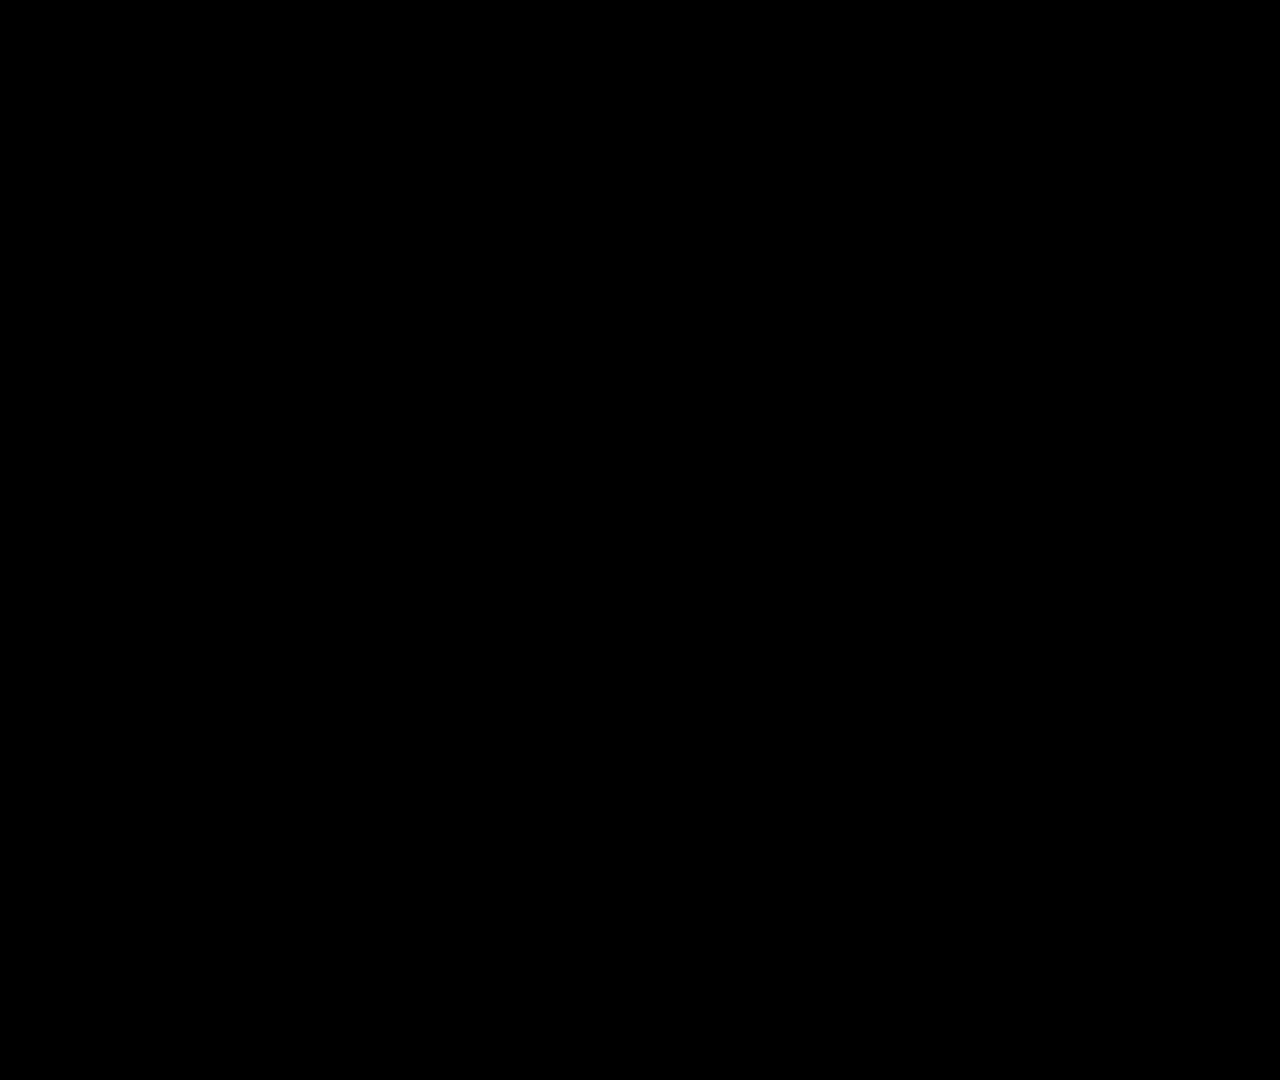
==== PortraitCSS/index.html @ 5415ef73 "updated" ====
<head>
    <link rel="stylesheet" href="./main.css">
</head>

<body>
    <p>
You're the one that I want to be with
Never want to be separated, oh
I'm captivated
Everyone says you're complicated
Every day, you're my most awaited, oh
I'm captivated
Oh, they don't see you as I do
You are so beautiful
Come breathe within my soul
Let go
Oh, my love
You don't have to listen to a word they say
'Cause all that really matters is that I love you
I really do
Oh, I need you, and I really hate it
But I never get tired of waiting
I'm captivated
Oh, they don't see you as I do
You are so beautiful
Come breathe within my soul
Let go
Oh, my love
You don't have to listen to a word they say
'Cause all that really matters is that I love you
I really do
Oh, my love
You don't have to listen to a word they say
'Cause all that really matters is that I love you
I really do
You're the one that I want to be with
Never want to be separated, oh
I'm captivated
Everyone says you're complicated
Every day, you're my most awaited, oh
I'm captivated
Oh, they don't see you as I do
You are so beautiful
Come breathe within my soul
Let go
Oh, my love
You don't have to listen to a word they say
'Cause all that really matters is that I love you
I really do
Oh, I need you, and I really hate it
But I never get tired of waiting
I'm captivated
Oh, they don't see you as I do
You are so beautiful
Come breathe within my soul
Let go
Oh, my love
You don't have to listen to a word they say
'Cause all that really matters is that I love you
I really do
Oh, my love
You don't have to listen to a word they say
'Cause all that really matters is that I love you
I really doYou're the one that I want to be with
Never want to be separated, oh
I'm captivated
Everyone says you're complicated
Every day, you're my most awaited, oh
I'm captivated
Oh, they don't see you as I do
You are so beautiful
Come breathe within my soul
Let go
Oh, my love
You don't have to listen to a word they say
'Cause all that really matters is that I love you
I really do
Oh, I need you, and I really hate it
But I never get tired of waiting
I'm captivated
Oh, they don't see you as I do
You are so beautiful
Come breathe within my soul
Let go
Oh, my love
You don't have to listen to a word they say
'Cause all that really matters is that I love you
I really do
Oh, my love
You don't have to listen to a word they say
'Cause all that really matters is that I love you
I really doYou're the one that I want to be with
Never want to be separated, oh
I'm captivated
Everyone says you're complicated
Every day, you're my most awaited, oh
I'm captivated
Oh, they don't see you as I do
You are so beautiful
Come breathe within my soul
Let go
Oh, my love
You don't have to listen to a word they say
'Cause all that really matters is that I love you
I really do
Oh, I need you, and I really hate it
But I never get tired of waiting
I'm captivated
Oh, they don't see you as I do
You are so beautiful
Come breathe within my soul
Let go
Oh, my love
You don't have to listen to a word they say
'Cause all that really matters is that I love you
I really do
Oh, my love
You don't have to listen to a word they say
'Cause all that really matters is that I love you
I really doYou're the one that I want to be with
Never want to be separated, oh
I'm captivated
Everyone says you're complicated
Every day, you're my most awaited, oh
I'm captivated
Oh, they don't see you as I do
You are so beautiful
Come breathe within my soul
Let go
Oh, my love
You don't have to listen to a word they say
'Cause all that really matters is that I love you
I really do
Oh, I need you, and I really hate it
But I never get tired of waiting
I'm captivated
Oh, they don't see you as I do
You are so beautiful
Come breathe within my soul
Let go
Oh, my love
You don't have to listen to a word they say
'Cause all that really matters is that I love you
I really do
Oh, my love
You don't have to listen to a word they say
'Cause all that really matters is that I love you
I really doYou're the one that I want to be with
Never want to be separated, oh
I'm captivated
Everyone says you're complicated
Every day, you're my most awaited, oh
I'm captivated
Oh, they don't see you as I do
You are so beautiful
Come breathe within my soul
Let go
Oh, my love
You don't have to listen to a word they say
'Cause all that really matters is that I love you
I really do
Oh, I need you, and I really hate it
But I never get tired of waiting
I'm captivated
Oh, they don't see you as I do
You are so beautiful
Come breathe within my soul
Let go
Oh, my love
You don't have to listen to a word they say
'Cause all that really matters is that I love you
I really do
Oh, my love
You don't have to listen to a word they say
'Cause all that really matters is that I love you
I really doYou're the one that I want to be with
Never want to be separated, oh
I'm captivated
Everyone says you're complicated
Every day, you're my most awaited, oh
I'm captivated
Oh, they don't see you as I do
You are so beautiful
Come breathe within my soul
Let go
Oh, my love
You don't have to listen to a word they say
'Cause all that really matters is that I love you
I really do
Oh, I need you, and I really hate it
But I never get tired of waiting
I'm captivated
Oh, they don't see you as I do
You are so beautiful
Come breathe within my soul
Let go
Oh, my love
You don't have to listen to a word they say
'Cause all that really matters is that I love you
I really do
Oh, my love
You don't have to listen to a word they say
'Cause all that really matters is that I love you
I really doYou're the one that I want to be with
Never want to be separated, oh
I'm captivated
Everyone says you're complicated
Every day, you're my most awaited, oh
I'm captivated
Oh, they don't see you as I do
You are so beautiful
Come breathe within my soul
Let go
Oh, my love
You don't have to listen to a word they say
'Cause all that really matters is that I love you
I really do
Oh, I need you, and I really hate it
But I never get tired of waiting
I'm captivated
Oh, they don't see you as I do
You are so beautiful
Come breathe within my soul
Let go
Oh, my love
You don't have to listen to a word they say
'Cause all that really matters is that I love you
I really do
Oh, my love
You don't have to listen to a word they say
'Cause all that really matters is that I love you
I really doYou're the one that I want to be with
Never want to be separated, oh
I'm captivated
Everyone says you're complicated
Every day, you're my most awaited, oh
I'm captivated
Oh, they don't see you as I do
You are so beautiful
Come breathe within my soul
Let go
Oh, my love
You don't have to listen to a word they say
'Cause all that really matters is that I love you
I really do
Oh, I need you, and I really hate it
But I never get tired of waiting
I'm captivated
Oh, they don't see you as I do
You are so beautiful
Come breathe within my soul
Let go
Oh, my love
You don't have to listen to a word they say
'Cause all that really matters is that I love you
I really do
Oh, my love
You don't have to listen to a word they say
'Cause all that really matters is that I love you
I really doYou're the one that I want to be with
Never want to be separated, oh
I'm captivated
Everyone says you're complicated
Every day, you're my most awaited, oh
I'm captivated
Oh, they don't see you as I do
You are so beautiful
Come breathe within my soul
Let go
Oh, my love
You don't have to listen to a word they say
'Cause all that really matters is that I love you
I really do
Oh, I need you, and I really hate it
But I never get tired of waiting
I'm captivated
Oh, they don't see you as I do
You are so beautiful
Come breathe within my soul
Let go
Oh, my love
You don't have to listen to a word they say
'Cause all that really matters is that I love you
I really do
Oh, my love
You don't have to listen to a word they say
'Cause all that really matters is that I love you
I really doYou're the one that I want to be with
Never want to be separated, oh
I'm captivated
Everyone says you're complicated
Every day, you're my most awaited, oh
I'm captivated
Oh, they don't see you as I do
You are so beautiful
Come breathe within my soul
Let go
Oh, my love
You don't have to listen to a word they say
'Cause all that really matters is that I love you
I really do
Oh, I need you, and I really hate it
But I never get tired of waiting
I'm captivated
Oh, they don't see you as I do
You are so beautiful
Come breathe within my soul
Let go
Oh, my love
You don't have to listen to a word they say
'Cause all that really matters is that I love you
I really do
Oh, my love
You don't have to listen to a word they say
'Cause all that really matters is that I love you
I really do
You're the one that I want to be with
Never want to be separated, oh
I'm captivated
Everyone says you're complicated
Every day, you're my most awaited, oh
I'm captivated
Oh, they don't see you as I do
You are so beautiful
Come breathe within my soul
Let go
Oh, my love
You don't have to listen to a word they say
'Cause all that really matters is that I love you
I really do
Oh, I need you, and I really hate it
But I never get tired of waiting
I'm captivated
Oh, they don't see you as I do
You are so beautiful
Come breathe within my soul
Let go
Oh, my love
You don't have to listen to a word they say
'Cause all that really matters is that I love you
I really do
Oh, my love
You don't have to listen to a word they say
'Cause all that really matters is that I love you
I really doYou're the one that I want to be with
Never want to be separated, oh
I'm captivated
Everyone says you're complicated
Every day, you're my most awaited, oh
I'm captivated
Oh, they don't see you as I do
You are so beautiful
Come breathe within my soul
Let go
Oh, my love
You don't have to listen to a word they say
'Cause all that really matters is that I love you
I really do
Oh, I need you, and I really hate it
But I never get tired of waiting
I'm captivated
Oh, they don't see you as I do
You are so beautiful
Come breathe within my soul
Let go
Oh, my love
You don't have to listen to a word they say
'Cause all that really matters is that I love you
I really do
Oh, my love
You don't have to listen to a word they say
'Cause all that really matters is that I love you
I really doYou're the one that I want to be with
Never want to be separated, oh
I'm captivated
Everyone says you're complicated
Every day, you're my most awaited, oh
I'm captivated
Oh, they don't see you as I do
You are so beautiful
Come breathe within my soul
Let go
Oh, my love
You don't have to listen to a word they say
'Cause all that really matters is that I love you
I really do
Oh, I need you, and I really hate it
But I never get tired of waiting
I'm captivated
Oh, they don't see you as I do
You are so beautiful
Come breathe within my soul
Let go
Oh, my love
You don't have to listen to a word they say
'Cause all that really matters is that I love you
I really do
Oh, my love
You don't have to listen to a word they say
'Cause all that really matters is that I love you
I really doYou're the one that I want to be with
Never want to be separated, oh
I'm captivated
Everyone says you're complicated
Every day, you're my most awaited, oh
I'm captivated
Oh, they don't see you as I do
You are so beautiful
Come breathe within my soul
Let go
Oh, my love
You don't have to listen to a word they say
'Cause all that really matters is that I love you
I really do
Oh, I need you, and I really hate it
But I never get tired of waiting
I'm captivated
Oh, they don't see you as I do
You are so beautiful
Come breathe within my soul
Let go
Oh, my love
You don't have to listen to a word they say
'Cause all that really matters is that I love you
I really do
Oh, my love
You don't have to listen to a word they say
'Cause all that really matters is that I love you
I really doYou're the one that I want to be with
Never want to be separated, oh
I'm captivated
Everyone says you're complicated
Every day, you're my most awaited, oh
I'm captivated
Oh, they don't see you as I do
You are so beautiful
Come breathe within my soul
Let go
Oh, my love
You don't have to listen to a word they say
'Cause all that really matters is that I love you
I really do
Oh, I need you, and I really hate it
But I never get tired of waiting
I'm captivated
Oh, they don't see you as I do
You are so beautiful
Come breathe within my soul
Let go
Oh, my love
You don't have to listen to a word they say
'Cause all that really matters is that I love you
I really do
Oh, my love
You don't have to listen to a word they say
'Cause all that really matters is that I love you
I really doYou're the one that I want to be with
Never want to be separated, oh
I'm captivated
Everyone says you're complicated
Every day, you're my most awaited, oh
I'm captivated
Oh, they don't see you as I do
You are so beautiful
Come breathe within my soul
Let go
Oh, my love
You don't have to listen to a word they say
'Cause all that really matters is that I love you
I really do
Oh, I need you, and I really hate it
But I never get tired of waiting
I'm captivated
Oh, they don't see you as I do
You are so beautiful
Come breathe within my soul
Let go
Oh, my love
You don't have to listen to a word they say
'Cause all that really matters is that I love you
I really do
Oh, my love
You don't have to listen to a word they say
'Cause all that really matters is that I love you
I really doYou're the one that I want to be with
Never want to be separated, oh
I'm captivated
Everyone says you're complicated
Every day, you're my most awaited, oh
I'm captivated
Oh, they don't see you as I do
You are so beautiful
Come breathe within my soul
Let go
Oh, my love
You don't have to listen to a word they say
'Cause all that really matters is that I love you
I really do
Oh, I need you, and I really hate it
But I never get tired of waiting
I'm captivated
Oh, they don't see you as I do
You are so beautiful
Come breathe within my soul
Let go
Oh, my love
You don't have to listen to a word they say
'Cause all that really matters is that I love you
I really do
Oh, my love
You don't have to listen to a word they say
'Cause all that really matters is that I love you
I really doYou're the one that I want to be with
Never want to be separated, oh
I'm captivated
Everyone says you're complicated
Every day, you're my most awaited, oh
I'm captivated
Oh, they don't see you as I do
You are so beautiful
Come breathe within my soul
Let go
Oh, my love
You don't have to listen to a word they say
'Cause all that really matters is that I love you
I really do
Oh, I need you, and I really hate it
But I never get tired of waiting
I'm captivated
Oh, they don't see you as I do
You are so beautiful
Come breathe within my soul
Let go
Oh, my love
You don't have to listen to a word they say
'Cause all that really matters is that I love you
I really do
Oh, my love
You don't have to listen to a word they say
'Cause all that really matters is that I love you
I really doYou're the one that I want to be with
Never want to be separated, oh
I'm captivated
Everyone says you're complicated
Every day, you're my most awaited, oh
I'm captivated
Oh, they don't see you as I do
You are so beautiful
Come breathe within my soul
Let go
Oh, my love
You don't have to listen to a word they say
'Cause all that really matters is that I love you
I really do
Oh, I need you, and I really hate it
But I never get tired of waiting
I'm captivated
Oh, they don't see you as I do
You are so beautiful
Come breathe within my soul
Let go
Oh, my love
You don't have to listen to a word they say
'Cause all that really matters is that I love you
I really do
Oh, my love
You don't have to listen to a word they say
'Cause all that really matters is that I love you
I really doYou're the one that I want to be with
Never want to be separated, oh
I'm captivated
Everyone says you're complicated
Every day, you're my most awaited, oh
I'm captivated
Oh, they don't see you as I do
You are so beautiful
Come breathe within my soul
Let go
Oh, my love
You don't have to listen to a word they say
'Cause all that really matters is that I love you
I really do
Oh, I need you, and I really hate it
But I never get tired of waiting
I'm captivated
Oh, they don't see you as I do
You are so beautiful
Come breathe within my soul
Let go
Oh, my love
You don't have to listen to a word they say
'Cause all that really matters is that I love you
I really do
Oh, my love
You don't have to listen to a word they say
'Cause all that really matters is that I love you
I really doYou're the one that I want to be with
Never want to be separated, oh
I'm captivated
Everyone says you're complicated
Every day, you're my most awaited, oh
I'm captivated
Oh, they don't see you as I do
You are so beautiful
Come breathe within my soul
Let go
Oh, my love
You don't have to listen to a word they say
'Cause all that really matters is that I love you
I really do
Oh, I need you, and I really hate it
But I never get tired of waiting
I'm captivated
Oh, they don't see you as I do
You are so beautiful
Come breathe within my soul
Let go
Oh, my love
You don't have to listen to a word they say
'Cause all that really matters is that I love you
I really do
Oh, my love
You don't have to listen to a word they say
'Cause all that really matters is that I love you
I really doYou're the one that I want to be with
Never want to be separated, oh
I'm captivated
Everyone says you're complicated
Every day, you're my most awaited, oh
I'm captivated
Oh, they don't see you as I do
You are so beautiful
Come breathe within my soul
Let go
Oh, my love
You don't have to listen to a word they say
'Cause all that really matters is that I love you
I really do
Oh, I need you, and I really hate it
But I never get tired of waiting
I'm captivated
Oh, they don't see you as I do
You are so beautiful
Come breathe within my soul
Let go
Oh, my love
You don't have to listen to a word they say
'Cause all that really matters is that I love you
I really do
Oh, my love
You don't have to listen to a word they say
'Cause all that really matters is that I love you
I really doYou're the one that I want to be with
Never want to be separated, oh
I'm captivated
Everyone says you're complicated
Every day, you're my most awaited, oh
I'm captivated
Oh, they don't see you as I do
You are so beautiful
Come breathe within my soul
Let go
Oh, my love
You don't have to listen to a word they say
'Cause all that really matters is that I love you
I really do
Oh, I need you, and I really hate it
But I never get tired of waiting
I'm captivated
Oh, they don't see you as I do
You are so beautiful
Come breathe within my soul
Let go
Oh, my love
You don't have to listen to a word they say
'Cause all that really matters is that I love you
I really do
Oh, my love
You don't have to listen to a word they say
'Cause all that really matters is that I love you
I really doYou're the one that I want to be with
Never want to be separated, oh
I'm captivated
Everyone says you're complicated
Every day, you're my most awaited, oh
I'm captivated
Oh, they don't see you as I do
You are so beautiful
Come breathe within my soul
Let go
Oh, my love
You don't have to listen to a word they say
'Cause all that really matters is that I love you
I really do
Oh, I need you, and I really hate it
But I never get tired of waiting
I'm captivated
Oh, they don't see you as I do
You are so beautiful
Come breathe within my soul
Let go
Oh, my love
You don't have to listen to a word they say
'Cause all that really matters is that I love you
I really do
Oh, my love
You don't have to listen to a word they say
'Cause all that really matters is that I love you
I really doYou're the one that I want to be with
Never want to be separated, oh
I'm captivated
Everyone says you're complicated
Every day, you're my most awaited, oh
I'm captivated
Oh, they don't see you as I do
You are so beautiful
Come breathe within my soul
Let go
Oh, my love
You don't have to listen to a word they say
'Cause all that really matters is that I love you
I really do
Oh, I need you, and I really hate it
But I never get tired of waiting
I'm captivated
Oh, they don't see you as I do
You are so beautiful
Come breathe within my soul
Let go
Oh, my love
You don't have to listen to a word they say
'Cause all that really matters is that I love you
I really do
Oh, my love
You don't have to listen to a word they say
'Cause all that really matters is that I love you
I really doYou're the one that I want to be with
Never want to be separated, oh
I'm captivated
Everyone says you're complicated
Every day, you're my most awaited, oh
I'm captivated
Oh, they don't see you as I do
You are so beautiful
Come breathe within my soul
Let go
Oh, my love
You don't have to listen to a word they say
'Cause all that really matters is that I love you
I really do
Oh, I need you, and I really hate it
But I never get tired of waiting
I'm captivated
Oh, they don't see you as I do
You are so beautiful
Come breathe within my soul
Let go
Oh, my love
You don't have to listen to a word they say
'Cause all that really matters is that I love you
I really do
Oh, my love
You don't have to listen to a word they say
'Cause all that really matters is that I love you
I really doYou're the one that I want to be with
Never want to be separated, oh
I'm captivated
Everyone says you're complicated
Every day, you're my most awaited, oh
I'm captivated
Oh, they don't see you as I do
You are so beautiful
Come breathe within my soul
Let go
Oh, my love
You don't have to listen to a word they say
'Cause all that really matters is that I love you
I really do
Oh, I need you, and I really hate it
But I never get tired of waiting
I'm captivated
Oh, they don't see you as I do
You are so beautiful
Come breathe within my soul
Let go
Oh, my love
You don't have to listen to a word they say
'Cause all that really matters is that I love you
I really do
Oh, my love
You don't have to listen to a word they say
'Cause all that really matters is that I love you
I really doYou're the one that I want to be with
Never want to be separated, oh
I'm captivated
Everyone says you're complicated
Every day, you're my most awaited, oh
I'm captivated
Oh, they don't see you as I do
You are so beautiful
Come breathe within my soul
Let go
Oh, my love
You don't have to listen to a word they say
'Cause all that really matters is that I love you
I really do
Oh, I need you, and I really hate it
But I never get tired of waiting
I'm captivated
Oh, they don't see you as I do
You are so beautiful
Come breathe within my soul
Let go
Oh, my love
You don't have to listen to a word they say
'Cause all that really matters is that I love you
I really do
Oh, my love
You don't have to listen to a word they say
'Cause all that really matters is that I love you
I really doYou're the one that I want to be with
Never want to be separated, oh
I'm captivated
Everyone says you're complicated
Every day, you're my most awaited, oh
I'm captivated
Oh, they don't see you as I do
You are so beautiful
Come breathe within my soul
Let go
Oh, my love
You don't have to listen to a word they say
'Cause all that really matters is that I love you
I really do
Oh, I need you, and I really hate it
But I never get tired of waiting
I'm captivated
Oh, they don't see you as I do
You are so beautiful
Come breathe within my soul
Let go
Oh, my love
You don't have to listen to a word they say
'Cause all that really matters is that I love you
I really do
Oh, my love
You don't have to listen to a word they say
'Cause all that really matters is that I love you
I really doYou're the one that I want to be with
Never want to be separated, oh
I'm captivated
Everyone says you're complicated
Every day, you're my most awaited, oh
I'm captivated
Oh, they don't see you as I do
You are so beautiful
Come breathe within my soul
Let go
Oh, my love
You don't have to listen to a word they say
'Cause all that really matters is that I love you
I really do
Oh, I need you, and I really hate it
But I never get tired of waiting
I'm captivated
Oh, they don't see you as I do
You are so beautiful
Come breathe within my soul
Let go
Oh, my love
You don't have to listen to a word they say
'Cause all that really matters is that I love you
I really do
Oh, my love
You don't have to listen to a word they say
'Cause all that really matters is that I love you
I really doYou're the one that I want to be with
Never want to be separated, oh
I'm captivated
Everyone says you're complicated
Every day, you're my most awaited, oh
I'm captivated
Oh, they don't see you as I do
You are so beautiful
Come breathe within my soul
Let go
Oh, my love
You don't have to listen to a word they say
'Cause all that really matters is that I love you
I really do
Oh, I need you, and I really hate it
But I never get tired of waiting
I'm captivated
Oh, they don't see you as I do
You are so beautiful
Come breathe within my soul
Let go
Oh, my love
You don't have to listen to a word they say
'Cause all that really matters is that I love you
I really do
Oh, my love
You don't have to listen to a word they say
'Cause all that really matters is that I love you
I really doYou're the one that I want to be with
Never want to be separated, oh
I'm captivated
Everyone says you're complicated
Every day, you're my most awaited, oh
I'm captivated
Oh, they don't see you as I do
You are so beautiful
Come breathe within my soul
Let go
Oh, my love
You don't have to listen to a word they say
'Cause all that really matters is that I love you
I really do
Oh, I need you, and I really hate it
But I never get tired of waiting
I'm captivated
Oh, they don't see you as I do
You are so beautiful
Come breathe within my soul
Let go
Oh, my love
You don't have to listen to a word they say
'Cause all that really matters is that I love you
I really do
Oh, my love
You don't have to listen to a word they say
'Cause all that really matters is that I love you
I really doYou're the one that I want to be with
Never want to be separated, oh
I'm captivated
Everyone says you're complicated
Every day, you're my most awaited, oh
I'm captivated
Oh, they don't see you as I do
You are so beautiful
Come breathe within my soul
Let go
Oh, my love
You don't have to listen to a word they say
'Cause all that really matters is that I love you
I really do
Oh, I need you, and I really hate it
But I never get tired of waiting
I'm captivated
Oh, they don't see you as I do
You are so beautiful
Come breathe within my soul
Let go
Oh, my love
You don't have to listen to a word they say
'Cause all that really matters is that I love you
I really do
Oh, my love
You don't have to listen to a word they say
'Cause all that really matters is that I love you
I really doYou're the one that I want to be with
Never want to be separated, oh
I'm captivated
Everyone says you're complicated
Every day, you're my most awaited, oh
I'm captivated
Oh, they don't see you as I do
You are so beautiful
Come breathe within my soul
Let go
Oh, my love
You don't have to listen to a word they say
'Cause all that really matters is that I love you
I really do
Oh, I need you, and I really hate it
But I never get tired of waiting
I'm captivated
Oh, they don't see you as I do
You are so beautiful
Come breathe within my soul
Let go
Oh, my love
You don't have to listen to a word they say
'Cause all that really matters is that I love you
I really do
Oh, my love
You don't have to listen to a word they say
'Cause all that really matters is that I love you
I really doYou're the one that I want to be with
Never want to be separated, oh
I'm captivated
Everyone says you're complicated
Every day, you're my most awaited, oh
I'm captivated
Oh, they don't see you as I do
You are so beautiful
Come breathe within my soul
Let go
Oh, my love
You don't have to listen to a word they say
'Cause all that really matters is that I love you
I really do
Oh, I need you, and I really hate it
But I never get tired of waiting
I'm captivated
Oh, they don't see you as I do
You are so beautiful
Come breathe within my soul
Let go
Oh, my love
You don't have to listen to a word they say
'Cause all that really matters is that I love you
I really do
Oh, my love
You don't have to listen to a word they say
'Cause all that really matters is that I love you
I really doYou're the one that I want to be with
Never want to be separated, oh
I'm captivated
Everyone says you're complicated
Every day, you're my most awaited, oh
I'm captivated
Oh, they don't see you as I do
You are so beautiful
Come breathe within my soul
Let go
Oh, my love
You don't have to listen to a word they say
'Cause all that really matters is that I love you
I really do
Oh, I need you, and I really hate it
But I never get tired of waiting
I'm captivated
Oh, they don't see you as I do
You are so beautiful
Come breathe within my soul
Let go
Oh, my love
You don't have to listen to a word they say
'Cause all that really matters is that I love you
I really do
Oh, my love
You don't have to listen to a word they say
'Cause all that really matters is that I love you
I really doYou're the one that I want to be with
Never want to be separated, oh
I'm captivated
Everyone says you're complicated
Every day, you're my most awaited, oh
I'm captivated
Oh, they don't see you as I do
You are so beautiful
Come breathe within my soul
Let go
Oh, my love
You don't have to listen to a word they say
'Cause all that really matters is that I love you
I really do
Oh, I need you, and I really hate it
But I never get tired of waiting
I'm captivated
Oh, they don't see you as I do
You are so beautiful
Come breathe within my soul
Let go
Oh, my love
You don't have to listen to a word they say
'Cause all that really matters is that I love you
I really do
Oh, my love
You don't have to listen to a word they say
'Cause all that really matters is that I love you
I really doYou're the one that I want to be with
Never want to be separated, oh
I'm captivated
Everyone says you're complicated
Every day, you're my most awaited, oh
I'm captivated
Oh, they don't see you as I do
You are so beautiful
Come breathe within my soul
Let go
Oh, my love
You don't have to listen to a word they say
'Cause all that really matters is that I love you
I really do
Oh, I need you, and I really hate it
But I never get tired of waiting
I'm captivated
Oh, they don't see you as I do
You are so beautiful
Come breathe within my soul
Let go
Oh, my love
You don't have to listen to a word they say
'Cause all that really matters is that I love you
I really do
Oh, my love
You don't have to listen to a word they say
'Cause all that really matters is that I love you
I really do
You're the one that I want to be with
Never want to be separated, oh
I'm captivated
Everyone says you're complicated
Every day, you're my most awaited, oh
I'm captivated
Oh, they don't see you as I do
You are so beautiful
Come breathe within my soul
Let go
Oh, my love
You don't have to listen to a word they say
'Cause all that really matters is that I love you
I really do
Oh, I need you, and I really hate it
But I never get tired of waiting
I'm captivated
Oh, they don't see you as I do
You are so beautiful
Come breathe within my soul
Let go
Oh, my love
You don't have to listen to a word they say
'Cause all that really matters is that I love you
I really do
Oh, my love
You don't have to listen to a word they say
'Cause all that really matters is that I love you
I really doYou're the one that I want to be with
Never want to be separated, oh
I'm captivated
Everyone says you're complicated
Every day, you're my most awaited, oh
I'm captivated
Oh, they don't see you as I do
You are so beautiful
Come breathe within my soul
Let go
Oh, my love
You don't have to listen to a word they say
'Cause all that really matters is that I love you
I really do
Oh, I need you, and I really hate it
But I never get tired of waiting
I'm captivated
Oh, they don't see you as I do
You are so beautiful
Come breathe within my soul
Let go
Oh, my love
You don't have to listen to a word they say
'Cause all that really matters is that I love you
I really do
Oh, my love
You don't have to listen to a word they say
'Cause all that really matters is that I love you
I really doYou're the one that I want to be with
Never want to be separated, oh
I'm captivated
Everyone says you're complicated
Every day, you're my most awaited, oh
I'm captivated
Oh, they don't see you as I do
You are so beautiful
Come breathe within my soul
Let go
Oh, my love
You don't have to listen to a word they say
'Cause all that really matters is that I love you
I really do
Oh, I need you, and I really hate it
But I never get tired of waiting
I'm captivated
Oh, they don't see you as I do
You are so beautiful
Come breathe within my soul
Let go
Oh, my love
You don't have to listen to a word they say
'Cause all that really matters is that I love you
I really do
Oh, my love
You don't have to listen to a word they say
'Cause all that really matters is that I love you
I really doYou're the one that I want to be with
Never want to be separated, oh
I'm captivated
Everyone says you're complicated
Every day, you're my most awaited, oh
I'm captivated
Oh, they don't see you as I do
You are so beautiful
Come breathe within my soul
Let go
Oh, my love
You don't have to listen to a word they say
'Cause all that really matters is that I love you
I really do
Oh, I need you, and I really hate it
But I never get tired of waiting
I'm captivated
Oh, they don't see you as I do
You are so beautiful
Come breathe within my soul
Let go
Oh, my love
You don't have to listen to a word they say
'Cause all that really matters is that I love you
I really do
Oh, my love
You don't have to listen to a word they say
'Cause all that really matters is that I love you
I really doYou're the one that I want to be with
Never want to be separated, oh
I'm captivated
Everyone says you're complicated
Every day, you're my most awaited, oh
I'm captivated
Oh, they don't see you as I do
You are so beautiful
Come breathe within my soul
Let go
Oh, my love
You don't have to listen to a word they say
'Cause all that really matters is that I love you
I really do
Oh, I need you, and I really hate it
But I never get tired of waiting
I'm captivated
Oh, they don't see you as I do
You are so beautiful
Come breathe within my soul
Let go
Oh, my love
You don't have to listen to a word they say
'Cause all that really matters is that I love you
I really do
Oh, my love
You don't have to listen to a word they say
'Cause all that really matters is that I love you
I really doYou're the one that I want to be with
Never want to be separated, oh
I'm captivated
Everyone says you're complicated
Every day, you're my most awaited, oh
I'm captivated
Oh, they don't see you as I do
You are so beautiful
Come breathe within my soul
Let go
Oh, my love
You don't have to listen to a word they say
'Cause all that really matters is that I love you
I really do
Oh, I need you, and I really hate it
But I never get tired of waiting
I'm captivated
Oh, they don't see you as I do
You are so beautiful
Come breathe within my soul
Let go
Oh, my love
You don't have to listen to a word they say
'Cause all that really matters is that I love you
I really do
Oh, my love
You don't have to listen to a word they say
'Cause all that really matters is that I love you
I really doYou're the one that I want to be with
Never want to be separated, oh
I'm captivated
Everyone says you're complicated
Every day, you're my most awaited, oh
I'm captivated
Oh, they don't see you as I do
You are so beautiful
Come breathe within my soul
Let go
Oh, my love
You don't have to listen to a word they say
'Cause all that really matters is that I love you
I really do
Oh, I need you, and I really hate it
But I never get tired of waiting
I'm captivated
Oh, they don't see you as I do
You are so beautiful
Come breathe within my soul
Let go
Oh, my love
You don't have to listen to a word they say
'Cause all that really matters is that I love you
I really do
Oh, my love
You don't have to listen to a word they say
'Cause all that really matters is that I love you
I really doYou're the one that I want to be with
Never want to be separated, oh
I'm captivated
Everyone says you're complicated
Every day, you're my most awaited, oh
I'm captivated
Oh, they don't see you as I do
You are so beautiful
Come breathe within my soul
Let go
Oh, my love
You don't have to listen to a word they say
'Cause all that really matters is that I love you
I really do
Oh, I need you, and I really hate it
But I never get tired of waiting
I'm captivated
Oh, they don't see you as I do
You are so beautiful
Come breathe within my soul
Let go
Oh, my love
You don't have to listen to a word they say
'Cause all that really matters is that I love you
I really do
Oh, my love
You don't have to listen to a word they say
'Cause all that really matters is that I love you
I really doYou're the one that I want to be with
Never want to be separated, oh
I'm captivated
Everyone says you're complicated
Every day, you're my most awaited, oh
I'm captivated
Oh, they don't see you as I do
You are so beautiful
Come breathe within my soul
Let go
Oh, my love
You don't have to listen to a word they say
'Cause all that really matters is that I love you
I really do
Oh, I need you, and I really hate it
But I never get tired of waiting
I'm captivated
Oh, they don't see you as I do
You are so beautiful
Come breathe within my soul
Let go
Oh, my love
You don't have to listen to a word they say
'Cause all that really matters is that I love you
I really do
Oh, my love
You don't have to listen to a word they say
'Cause all that really matters is that I love you
I really doYou're the one that I want to be with
Never want to be separated, oh
I'm captivated
Everyone says you're complicated
Every day, you're my most awaited, oh
I'm captivated
Oh, they don't see you as I do
You are so beautiful
Come breathe within my soul
Let go
Oh, my love
You don't have to listen to a word they say
'Cause all that really matters is that I love you
I really do
Oh, I need you, and I really hate it
But I never get tired of waiting
I'm captivated
Oh, they don't see you as I do
You are so beautiful
Come breathe within my soul
Let go
Oh, my love
You don't have to listen to a word they say
'Cause all that really matters is that I love you
I really do
Oh, my love
You don't have to listen to a word they say
'Cause all that really matters is that I love you
I really doYou're the one that I want to be with
Never want to be separated, oh
I'm captivated
Everyone says you're complicated
Every day, you're my most awaited, oh
I'm captivated
Oh, they don't see you as I do
You are so beautiful
Come breathe within my soul
Let go
Oh, my love
You don't have to listen to a word they say
'Cause all that really matters is that I love you
I really do
Oh, I need you, and I really hate it
But I never get tired of waiting
I'm captivated
Oh, they don't see you as I do
You are so beautiful
Come breathe within my soul
Let go
Oh, my love
You don't have to listen to a word they say
'Cause all that really matters is that I love you
I really do
Oh, my love
You don't have to listen to a word they say
'Cause all that really matters is that I love you
I really doYou're the one that I want to be with
Never want to be separated, oh
I'm captivated
Everyone says you're complicated
Every day, you're my most awaited, oh
I'm captivated
Oh, they don't see you as I do
You are so beautiful
Come breathe within my soul
Let go
Oh, my love
You don't have to listen to a word they say
'Cause all that really matters is that I love you
I really do
Oh, I need you, and I really hate it
But I never get tired of waiting
I'm captivated
Oh, they don't see you as I do
You are so beautiful
Come breathe within my soul
Let go
Oh, my love
You don't have to listen to a word they say
'Cause all that really matters is that I love you
I really do
Oh, my love
You don't have to listen to a word they say
'Cause all that really matters is that I love you
I really doYou're the one that I want to be with
Never want to be separated, oh
I'm captivated
Everyone says you're complicated
Every day, you're my most awaited, oh
I'm captivated
Oh, they don't see you as I do
You are so beautiful
Come breathe within my soul
Let go
Oh, my love
You don't have to listen to a word they say
'Cause all that really matters is that I love you
I really do
Oh, I need you, and I really hate it
But I never get tired of waiting
I'm captivated
Oh, they don't see you as I do
You are so beautiful
Come breathe within my soul
Let go
Oh, my love
You don't have to listen to a word they say
'Cause all that really matters is that I love you
I really do
Oh, my love
You don't have to listen to a word they say
'Cause all that really matters is that I love you
I really doYou're the one that I want to be with
Never want to be separated, oh
I'm captivated
Everyone says you're complicated
Every day, you're my most awaited, oh
I'm captivated
Oh, they don't see you as I do
You are so beautiful
Come breathe within my soul
Let go
Oh, my love
You don't have to listen to a word they say
'Cause all that really matters is that I love you
I really do
Oh, I need you, and I really hate it
But I never get tired of waiting
I'm captivated
Oh, they don't see you as I do
You are so beautiful
Come breathe within my soul
Let go
Oh, my love
You don't have to listen to a word they say
'Cause all that really matters is that I love you
I really do
Oh, my love
You don't have to listen to a word they say
'Cause all that really matters is that I love you
I really doYou're the one that I want to be with
Never want to be separated, oh
I'm captivated
Everyone says you're complicated
Every day, you're my most awaited, oh
I'm captivated
Oh, they don't see you as I do
You are so beautiful
Come breathe within my soul
Let go
Oh, my love
You don't have to listen to a word they say
'Cause all that really matters is that I love you
I really do
Oh, I need you, and I really hate it
But I never get tired of waiting
I'm captivated
Oh, they don't see you as I do
You are so beautiful
Come breathe within my soul
Let go
Oh, my love
You don't have to listen to a word they say
'Cause all that really matters is that I love you
I really do
Oh, my love
You don't have to listen to a word they say
'Cause all that really matters is that I love you
I really doYou're the one that I want to be with
Never want to be separated, oh
I'm captivated
Everyone says you're complicated
Every day, you're my most awaited, oh
I'm captivated
Oh, they don't see you as I do
You are so beautiful
Come breathe within my soul
Let go
Oh, my love
You don't have to listen to a word they say
'Cause all that really matters is that I love you
I really do
Oh, I need you, and I really hate it
But I never get tired of waiting
I'm captivated
Oh, they don't see you as I do
You are so beautiful
Come breathe within my soul
Let go
Oh, my love
You don't have to listen to a word they say
'Cause all that really matters is that I love you
I really do
Oh, my love
You don't have to listen to a word they say
'Cause all that really matters is that I love you
I really doYou're the one that I want to be with
Never want to be separated, oh
I'm captivated
Everyone says you're complicated
Every day, you're my most awaited, oh
I'm captivated
Oh, they don't see you as I do
You are so beautiful
Come breathe within my soul
Let go
Oh, my love
You don't have to listen to a word they say
'Cause all that really matters is that I love you
I really do
Oh, I need you, and I really hate it
But I never get tired of waiting
I'm captivated
Oh, they don't see you as I do
You are so beautiful
Come breathe within my soul
Let go
Oh, my love
You don't have to listen to a word they say
'Cause all that really matters is that I love you
I really do
Oh, my love
You don't have to listen to a word they say
'Cause all that really matters is that I love you
I really doYou're the one that I want to be with
Never want to be separated, oh
I'm captivated
Everyone says you're complicated
Every day, you're my most awaited, oh
I'm captivated
Oh, they don't see you as I do
You are so beautiful
Come breathe within my soul
Let go
Oh, my love
You don't have to listen to a word they say
'Cause all that really matters is that I love you
I really do
Oh, I need you, and I really hate it
But I never get tired of waiting
I'm captivated
Oh, they don't see you as I do
You are so beautiful
Come breathe within my soul
Let go
Oh, my love
You don't have to listen to a word they say
'Cause all that really matters is that I love you
I really do
Oh, my love
You don't have to listen to a word they say
'Cause all that really matters is that I love you
I really doYou're the one that I want to be with
Never want to be separated, oh
I'm captivated
Everyone says you're complicated
Every day, you're my most awaited, oh
I'm captivated
Oh, they don't see you as I do
You are so beautiful
Come breathe within my soul
Let go
Oh, my love
You don't have to listen to a word they say
'Cause all that really matters is that I love you
I really do
Oh, I need you, and I really hate it
But I never get tired of waiting
I'm captivated
Oh, they don't see you as I do
You are so beautiful
Come breathe within my soul
Let go
Oh, my love
You don't have to listen to a word they say
'Cause all that really matters is that I love you
I really do
Oh, my love
You don't have to listen to a word they say
'Cause all that really matters is that I love you
I really doYou're the one that I want to be with
Never want to be separated, oh
I'm captivated
Everyone says you're complicated
Every day, you're my most awaited, oh
I'm captivated
Oh, they don't see you as I do
You are so beautiful
Come breathe within my soul
Let go
Oh, my love
You don't have to listen to a word they say
'Cause all that really matters is that I love you
I really do
Oh, I need you, and I really hate it
But I never get tired of waiting
I'm captivated
Oh, they don't see you as I do
You are so beautiful
Come breathe within my soul
Let go
Oh, my love
You don't have to listen to a word they say
'Cause all that really matters is that I love you
I really do
Oh, my love
You don't have to listen to a word they say
'Cause all that really matters is that I love you
I really doYou're the one that I want to be with
Never want to be separated, oh
I'm captivated
Everyone says you're complicated
Every day, you're my most awaited, oh
I'm captivated
Oh, they don't see you as I do
You are so beautiful
Come breathe within my soul
Let go
Oh, my love
You don't have to listen to a word they say
'Cause all that really matters is that I love you
I really do
Oh, I need you, and I really hate it
But I never get tired of waiting
I'm captivated
Oh, they don't see you as I do
You are so beautiful
Come breathe within my soul
Let go
Oh, my love
You don't have to listen to a word they say
'Cause all that really matters is that I love you
I really do
Oh, my love
You don't have to listen to a word they say
'Cause all that really matters is that I love you
I really doYou're the one that I want to be with
Never want to be separated, oh
I'm captivated
Everyone says you're complicated
Every day, you're my most awaited, oh
I'm captivated
Oh, they don't see you as I do
You are so beautiful
Come breathe within my soul
Let go
Oh, my love
You don't have to listen to a word they say
'Cause all that really matters is that I love you
I really do
Oh, I need you, and I really hate it
But I never get tired of waiting
I'm captivated
Oh, they don't see you as I do
You are so beautiful
Come breathe within my soul
Let go
Oh, my love
You don't have to listen to a word they say
'Cause all that really matters is that I love you
I really do
Oh, my love
You don't have to listen to a word they say
'Cause all that really matters is that I love you
I really doYou're the one that I want to be with
Never want to be separated, oh
I'm captivated
Everyone says you're complicated
Every day, you're my most awaited, oh
I'm captivated
Oh, they don't see you as I do
You are so beautiful
Come breathe within my soul
Let go
Oh, my love
You don't have to listen to a word they say
'Cause all that really matters is that I love you
I really do
Oh, I need you, and I really hate it
But I never get tired of waiting
I'm captivated
Oh, they don't see you as I do
You are so beautiful
Come breathe within my soul
Let go
Oh, my love
You don't have to listen to a word they say
'Cause all that really matters is that I love you
I really do
Oh, my love
You don't have to listen to a word they say
'Cause all that really matters is that I love you
I really doYou're the one that I want to be with
Never want to be separated, oh
I'm captivated
Everyone says you're complicated
Every day, you're my most awaited, oh
I'm captivated
Oh, they don't see you as I do
You are so beautiful
Come breathe within my soul
Let go
Oh, my love
You don't have to listen to a word they say
'Cause all that really matters is that I love you
I really do
Oh, I need you, and I really hate it
But I never get tired of waiting
I'm captivated
Oh, they don't see you as I do
You are so beautiful
Come breathe within my soul
Let go
Oh, my love
You don't have to listen to a word they say
'Cause all that really matters is that I love you
I really do
Oh, my love
You don't have to listen to a word they say
'Cause all that really matters is that I love you
I really doYou're the one that I want to be with
Never want to be separated, oh
I'm captivated
Everyone says you're complicated
Every day, you're my most awaited, oh
I'm captivated
Oh, they don't see you as I do
You are so beautiful
Come breathe within my soul
Let go
Oh, my love
You don't have to listen to a word they say
'Cause all that really matters is that I love you
I really do
Oh, I need you, and I really hate it
But I never get tired of waiting
I'm captivated
Oh, they don't see you as I do
You are so beautiful
Come breathe within my soul
Let go
Oh, my love
You don't have to listen to a word they say
'Cause all that really matters is that I love you
I really do
Oh, my love
You don't have to listen to a word they say
'Cause all that really matters is that I love you
I really doYou're the one that I want to be with
Never want to be separated, oh
I'm captivated
Everyone says you're complicated
Every day, you're my most awaited, oh
I'm captivated
Oh, they don't see you as I do
You are so beautiful
Come breathe within my soul
Let go
Oh, my love
You don't have to listen to a word they say
'Cause all that really matters is that I love you
I really do
Oh, I need you, and I really hate it
But I never get tired of waiting
I'm captivated
Oh, they don't see you as I do
You are so beautiful
Come breathe within my soul
Let go
Oh, my love
You don't have to listen to a word they say
'Cause all that really matters is that I love you
I really do
Oh, my love
You don't have to listen to a word they say
'Cause all that really matters is that I love you
I really doYou're the one that I want to be with
Never want to be separated, oh
I'm captivated
Everyone says you're complicated
Every day, you're my most awaited, oh
I'm captivated
Oh, they don't see you as I do
You are so beautiful
Come breathe within my soul
Let go
Oh, my love
You don't have to listen to a word they say
'Cause all that really matters is that I love you
I really do
Oh, I need you, and I really hate it
But I never get tired of waiting
I'm captivated
Oh, they don't see you as I do
You are so beautiful
Come breathe within my soul
Let go
Oh, my love
You don't have to listen to a word they say
'Cause all that really matters is that I love you
I really do
Oh, my love
You don't have to listen to a word they say
'Cause all that really matters is that I love you
I really doYou're the one that I want to be with
Never want to be separated, oh
I'm captivated
Everyone says you're complicated
Every day, you're my most awaited, oh
I'm captivated
Oh, they don't see you as I do
You are so beautiful
Come breathe within my soul
Let go
Oh, my love
You don't have to listen to a word they say
'Cause all that really matters is that I love you
I really do
Oh, I need you, and I really hate it
But I never get tired of waiting
I'm captivated
Oh, they don't see you as I do
You are so beautiful
Come breathe within my soul
Let go
Oh, my love
You don't have to listen to a word they say
'Cause all that really matters is that I love you
I really do
Oh, my love
You don't have to listen to a word they say
'Cause all that really matters is that I love you
I really doYou're the one that I want to be with
Never want to be separated, oh
I'm captivated
Everyone says you're complicated
Every day, you're my most awaited, oh
I'm captivated
Oh, they don't see you as I do
You are so beautiful
Come breathe within my soul
Let go
Oh, my love
You don't have to listen to a word they say
'Cause all that really matters is that I love you
I really do
Oh, I need you, and I really hate it
But I never get tired of waiting
I'm captivated
Oh, they don't see you as I do
You are so beautiful
Come breathe within my soul
Let go
Oh, my love
You don't have to listen to a word they say
'Cause all that really matters is that I love you
I really do
Oh, my love
You don't have to listen to a word they say
'Cause all that really matters is that I love you
I really doYou're the one that I want to be with
Never want to be separated, oh
I'm captivated
Everyone says you're complicated
Every day, you're my most awaited, oh
I'm captivated
Oh, they don't see you as I do
You are so beautiful
Come breathe within my soul
Let go
Oh, my love
You don't have to listen to a word they say
'Cause all that really matters is that I love you
I really do
Oh, I need you, and I really hate it
But I never get tired of waiting
I'm captivated
Oh, they don't see you as I do
You are so beautiful
Come breathe within my soul
Let go
Oh, my love
You don't have to listen to a word they say
'Cause all that really matters is that I love you
I really do
Oh, my love
You don't have to listen to a word they say
'Cause all that really matters is that I love you
I really do
        </p>
---- PortraitCSS/main.css ----
body{
	margin:0;
	padding: 0;
	background:#000;
}

p {
	font-size:8px;
	line-height:8px;
	text-align:justify;
	-webkit-background-size:cover;
	background-size:cover;
	background-repeat: no-repeat;
	background-position: center;
	background: url(Screenshot\ 2022-10-12\ 170816.png) no-repeat center/cover;
	background-attachment: fixed;
	-webkit-background-clip: text;
	-webkit-text-fill-color: rgb(225, 225, 255, 0);
}
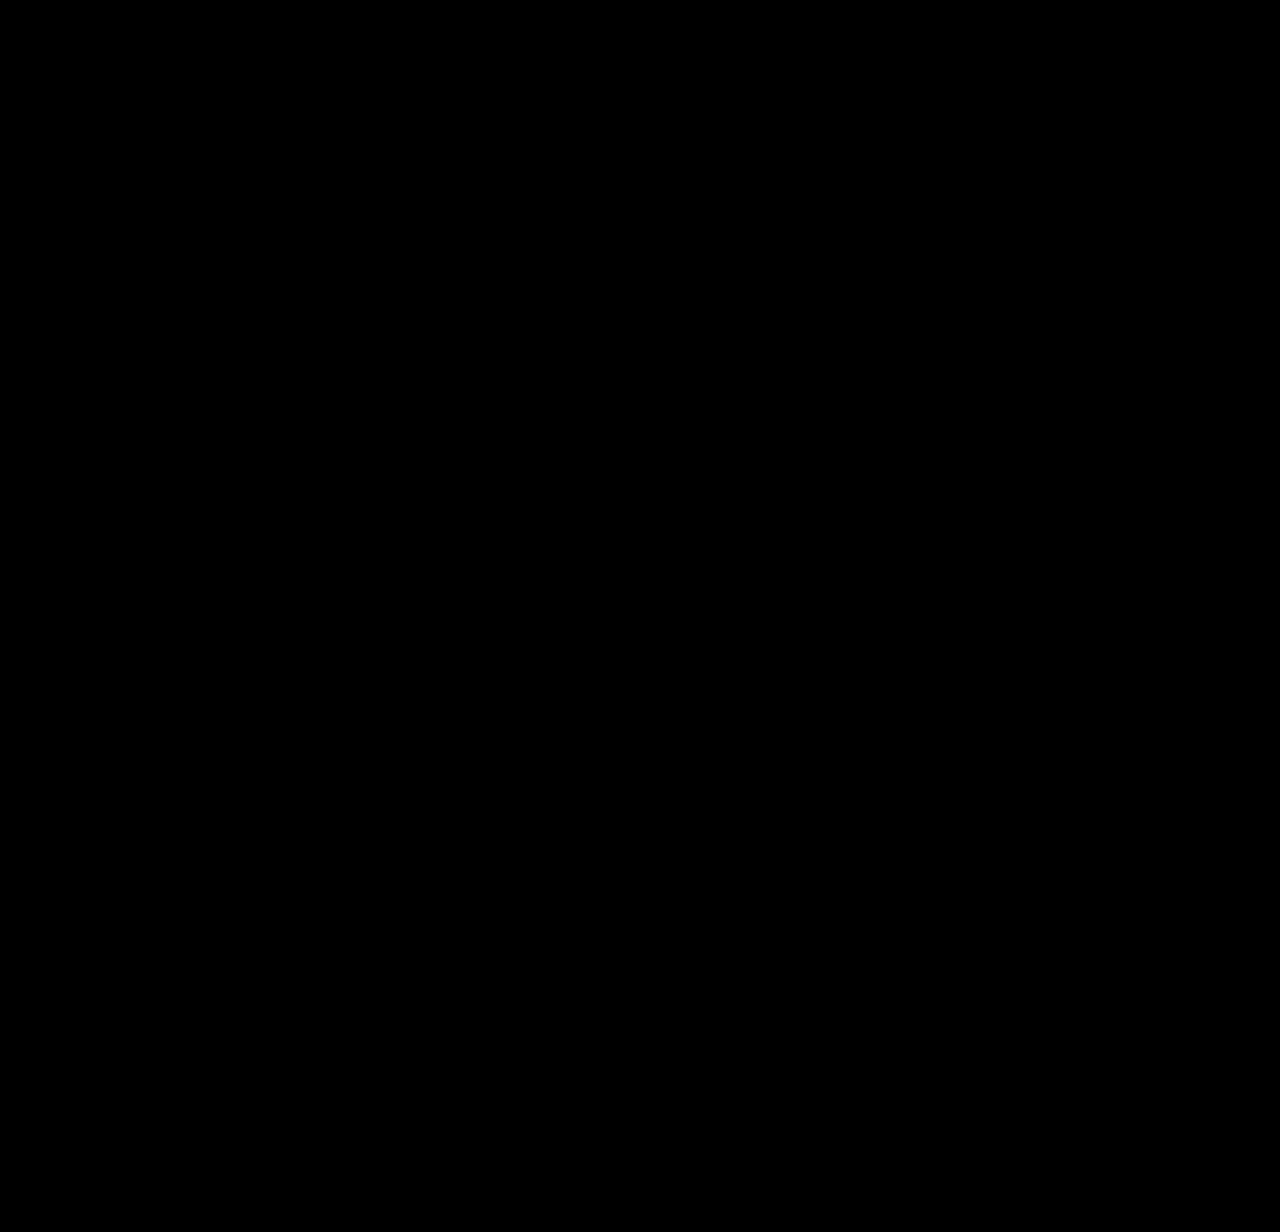
==== commit 722688e4: "Update index.html" ====
--- a/PortraitCSS/index.html
+++ b/PortraitCSS/index.html
@@ -1940,4 +1940,285 @@
 You don't have to listen to a word they say
 'Cause all that really matters is that I love you
 I really do
-        </p>+        You're the one that I want to be with
+Never want to be separated, oh
+I'm captivated
+Everyone says you're complicated
+Every day, you're my most awaited, oh
+I'm captivated
+Oh, they don't see you as I do
+You are so beautiful
+Come breathe within my soul
+Let go
+Oh, my love
+You don't have to listen to a word they say
+'Cause all that really matters is that I love you
+I really do
+Oh, I need you, and I really hate it
+But I never get tired of waiting
+I'm captivated
+Oh, they don't see you as I do
+You are so beautiful
+Come breathe within my soul
+Let go
+Oh, my love
+You don't have to listen to a word they say
+'Cause all that really matters is that I love you
+I really do
+Oh, my love
+You don't have to listen to a word they say
+'Cause all that really matters is that I love you
+I really doYou're the one that I want to be with
+Never want to be separated, oh
+I'm captivated
+Everyone says you're complicated
+Every day, you're my most awaited, oh
+I'm captivated
+Oh, they don't see you as I do
+You are so beautiful
+Come breathe within my soul
+Let go
+Oh, my love
+You don't have to listen to a word they say
+'Cause all that really matters is that I love you
+I really do
+Oh, I need you, and I really hate it
+But I never get tired of waiting
+I'm captivated
+Oh, they don't see you as I do
+You are so beautiful
+Come breathe within my soul
+Let go
+Oh, my love
+You don't have to listen to a word they say
+'Cause all that really matters is that I love you
+I really do
+Oh, my love
+You don't have to listen to a word they say
+'Cause all that really matters is that I love you
+I really doYou're the one that I want to be with
+Never want to be separated, oh
+I'm captivated
+Everyone says you're complicated
+Every day, you're my most awaited, oh
+I'm captivated
+Oh, they don't see you as I do
+You are so beautiful
+Come breathe within my soul
+Let go
+Oh, my love
+You don't have to listen to a word they say
+'Cause all that really matters is that I love you
+I really do
+Oh, I need you, and I really hate it
+But I never get tired of waiting
+I'm captivated
+Oh, they don't see you as I do
+You are so beautiful
+Come breathe within my soul
+Let go
+Oh, my love
+You don't have to listen to a word they say
+'Cause all that really matters is that I love you
+I really do
+Oh, my love
+You don't have to listen to a word they say
+'Cause all that really matters is that I love you
+I really doYou're the one that I want to be with
+Never want to be separated, oh
+I'm captivated
+Everyone says you're complicated
+Every day, you're my most awaited, oh
+I'm captivated
+Oh, they don't see you as I do
+You are so beautiful
+Come breathe within my soul
+Let go
+Oh, my love
+You don't have to listen to a word they say
+'Cause all that really matters is that I love you
+I really do
+Oh, I need you, and I really hate it
+But I never get tired of waiting
+I'm captivated
+Oh, they don't see you as I do
+You are so beautiful
+Come breathe within my soul
+Let go
+Oh, my love
+You don't have to listen to a word they say
+'Cause all that really matters is that I love you
+I really do
+Oh, my love
+You don't have to listen to a word they say
+'Cause all that really matters is that I love you
+I really doYou're the one that I want to be with
+Never want to be separated, oh
+I'm captivated
+Everyone says you're complicated
+Every day, you're my most awaited, oh
+I'm captivated
+Oh, they don't see you as I do
+You are so beautiful
+Come breathe within my soul
+Let go
+Oh, my love
+You don't have to listen to a word they say
+'Cause all that really matters is that I love you
+I really do
+Oh, I need you, and I really hate it
+But I never get tired of waiting
+I'm captivated
+Oh, they don't see you as I do
+You are so beautiful
+Come breathe within my soul
+Let go
+Oh, my love
+You don't have to listen to a word they say
+'Cause all that really matters is that I love you
+I really do
+Oh, my love
+You don't have to listen to a word they say
+'Cause all that really matters is that I love you
+I really doYou're the one that I want to be with
+Never want to be separated, oh
+I'm captivated
+Everyone says you're complicated
+Every day, you're my most awaited, oh
+I'm captivated
+Oh, they don't see you as I do
+You are so beautiful
+Come breathe within my soul
+Let go
+Oh, my love
+You don't have to listen to a word they say
+'Cause all that really matters is that I love you
+I really do
+Oh, I need you, and I really hate it
+But I never get tired of waiting
+I'm captivated
+Oh, they don't see you as I do
+You are so beautiful
+Come breathe within my soul
+Let go
+Oh, my love
+You don't have to listen to a word they say
+'Cause all that really matters is that I love you
+I really do
+Oh, my love
+You don't have to listen to a word they say
+'Cause all that really matters is that I love you
+I really doYou're the one that I want to be with
+Never want to be separated, oh
+I'm captivated
+Everyone says you're complicated
+Every day, you're my most awaited, oh
+I'm captivated
+Oh, they don't see you as I do
+You are so beautiful
+Come breathe within my soul
+Let go
+Oh, my love
+You don't have to listen to a word they say
+'Cause all that really matters is that I love you
+I really do
+Oh, I need you, and I really hate it
+But I never get tired of waiting
+I'm captivated
+Oh, they don't see you as I do
+You are so beautiful
+Come breathe within my soul
+Let go
+Oh, my love
+You don't have to listen to a word they say
+'Cause all that really matters is that I love you
+I really do
+Oh, my love
+You don't have to listen to a word they say
+'Cause all that really matters is that I love you
+I really doYou're the one that I want to be with
+Never want to be separated, oh
+I'm captivated
+Everyone says you're complicated
+Every day, you're my most awaited, oh
+I'm captivated
+Oh, they don't see you as I do
+You are so beautiful
+Come breathe within my soul
+Let go
+Oh, my love
+You don't have to listen to a word they say
+'Cause all that really matters is that I love you
+I really do
+Oh, I need you, and I really hate it
+But I never get tired of waiting
+I'm captivated
+Oh, they don't see you as I do
+You are so beautiful
+Come breathe within my soul
+Let go
+Oh, my love
+You don't have to listen to a word they say
+'Cause all that really matters is that I love you
+I really do
+Oh, my love
+You don't have to listen to a word they say
+'Cause all that really matters is that I love you
+I really doYou're the one that I want to be with
+Never want to be separated, oh
+I'm captivated
+Everyone says you're complicated
+Every day, you're my most awaited, oh
+I'm captivated
+Oh, they don't see you as I do
+You are so beautiful
+Come breathe within my soul
+Let go
+Oh, my love
+You don't have to listen to a word they say
+'Cause all that really matters is that I love you
+I really do
+Oh, I need you, and I really hate it
+But I never get tired of waiting
+I'm captivated
+Oh, they don't see you as I do
+You are so beautiful
+Come breathe within my soul
+Let go
+Oh, my love
+You don't have to listen to a word they say
+'Cause all that really matters is that I love you
+I really do
+Oh, my love
+You don't have to listen to a word they say
+'Cause all that really matters is that I love you
+I really doYou're the one that I want to be with
+Never want to be separated, oh
+I'm captivated
+Everyone says you're complicated
+Every day, you're my most awaited, oh
+I'm captivated
+Oh, they don't see you as I do
+You are so beautiful
+Come breathe within my soul
+Let go
+Oh, my love
+You don't have to listen to a word they say
+'Cause all that really matters is that I love you
+I really do
+Oh, I need you, and I really hate it
+But I never get tired of waiting
+I'm captivated
+Oh, they don't see you as I do
+You are so beautiful
+Come breathe within my soul
+Let go
+Oh, my love
+You don't have to listen to a word they say
+'Cause all that really matters is that I love you
+I really do
+Oh, my love
+You don't have to listen to a word they say
+'Cause all that really matters is that I love you
+I really do
+        </p>
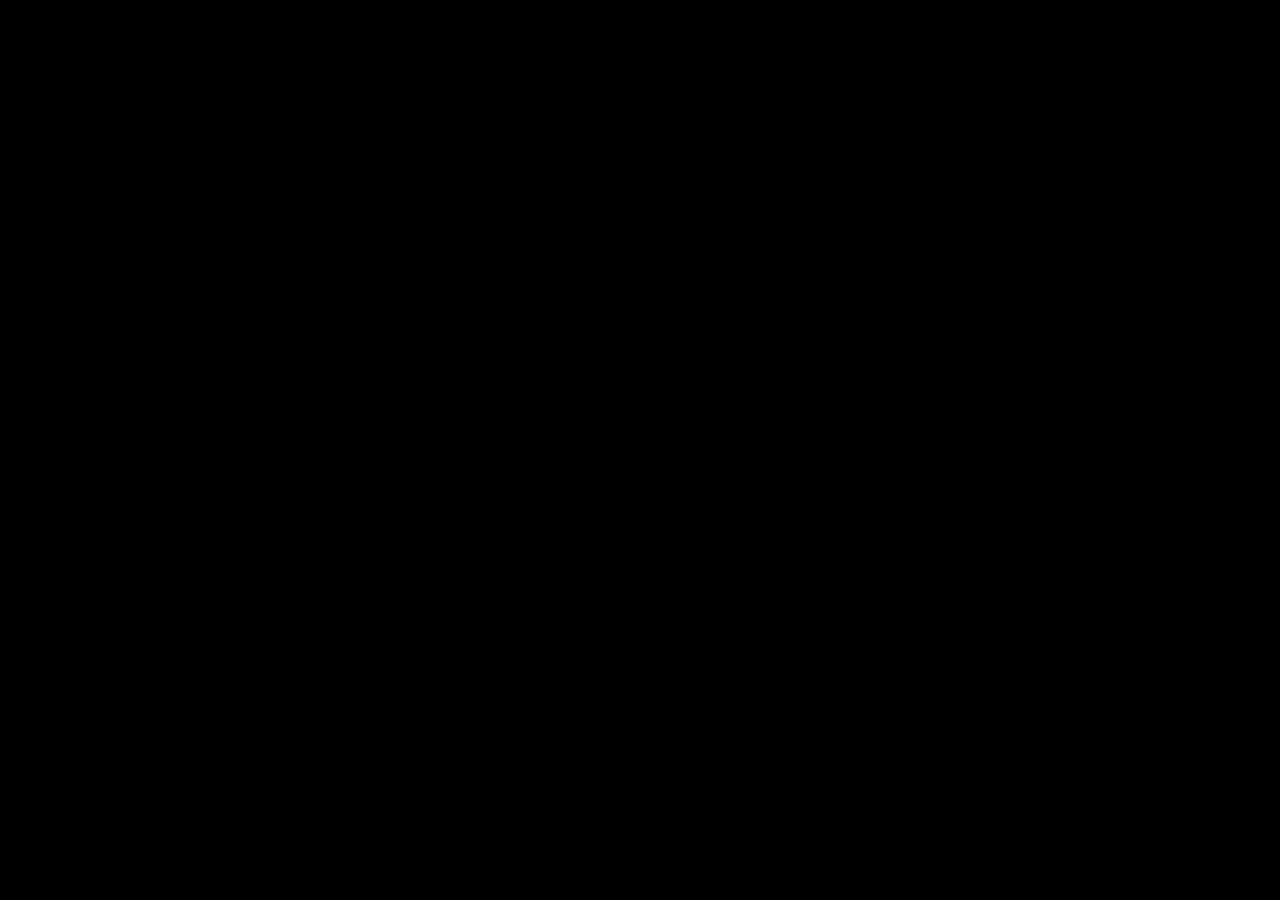
==== commit 03671a37: "Update index.html" ====
--- a/PortraitCSS/index.html
+++ b/PortraitCSS/index.html
@@ -33,2192 +33,4 @@
 You don't have to listen to a word they say
 'Cause all that really matters is that I love you
 I really do
-You're the one that I want to be with
-Never want to be separated, oh
-I'm captivated
-Everyone says you're complicated
-Every day, you're my most awaited, oh
-I'm captivated
-Oh, they don't see you as I do
-You are so beautiful
-Come breathe within my soul
-Let go
-Oh, my love
-You don't have to listen to a word they say
-'Cause all that really matters is that I love you
-I really do
-Oh, I need you, and I really hate it
-But I never get tired of waiting
-I'm captivated
-Oh, they don't see you as I do
-You are so beautiful
-Come breathe within my soul
-Let go
-Oh, my love
-You don't have to listen to a word they say
-'Cause all that really matters is that I love you
-I really do
-Oh, my love
-You don't have to listen to a word they say
-'Cause all that really matters is that I love you
-I really doYou're the one that I want to be with
-Never want to be separated, oh
-I'm captivated
-Everyone says you're complicated
-Every day, you're my most awaited, oh
-I'm captivated
-Oh, they don't see you as I do
-You are so beautiful
-Come breathe within my soul
-Let go
-Oh, my love
-You don't have to listen to a word they say
-'Cause all that really matters is that I love you
-I really do
-Oh, I need you, and I really hate it
-But I never get tired of waiting
-I'm captivated
-Oh, they don't see you as I do
-You are so beautiful
-Come breathe within my soul
-Let go
-Oh, my love
-You don't have to listen to a word they say
-'Cause all that really matters is that I love you
-I really do
-Oh, my love
-You don't have to listen to a word they say
-'Cause all that really matters is that I love you
-I really doYou're the one that I want to be with
-Never want to be separated, oh
-I'm captivated
-Everyone says you're complicated
-Every day, you're my most awaited, oh
-I'm captivated
-Oh, they don't see you as I do
-You are so beautiful
-Come breathe within my soul
-Let go
-Oh, my love
-You don't have to listen to a word they say
-'Cause all that really matters is that I love you
-I really do
-Oh, I need you, and I really hate it
-But I never get tired of waiting
-I'm captivated
-Oh, they don't see you as I do
-You are so beautiful
-Come breathe within my soul
-Let go
-Oh, my love
-You don't have to listen to a word they say
-'Cause all that really matters is that I love you
-I really do
-Oh, my love
-You don't have to listen to a word they say
-'Cause all that really matters is that I love you
-I really doYou're the one that I want to be with
-Never want to be separated, oh
-I'm captivated
-Everyone says you're complicated
-Every day, you're my most awaited, oh
-I'm captivated
-Oh, they don't see you as I do
-You are so beautiful
-Come breathe within my soul
-Let go
-Oh, my love
-You don't have to listen to a word they say
-'Cause all that really matters is that I love you
-I really do
-Oh, I need you, and I really hate it
-But I never get tired of waiting
-I'm captivated
-Oh, they don't see you as I do
-You are so beautiful
-Come breathe within my soul
-Let go
-Oh, my love
-You don't have to listen to a word they say
-'Cause all that really matters is that I love you
-I really do
-Oh, my love
-You don't have to listen to a word they say
-'Cause all that really matters is that I love you
-I really doYou're the one that I want to be with
-Never want to be separated, oh
-I'm captivated
-Everyone says you're complicated
-Every day, you're my most awaited, oh
-I'm captivated
-Oh, they don't see you as I do
-You are so beautiful
-Come breathe within my soul
-Let go
-Oh, my love
-You don't have to listen to a word they say
-'Cause all that really matters is that I love you
-I really do
-Oh, I need you, and I really hate it
-But I never get tired of waiting
-I'm captivated
-Oh, they don't see you as I do
-You are so beautiful
-Come breathe within my soul
-Let go
-Oh, my love
-You don't have to listen to a word they say
-'Cause all that really matters is that I love you
-I really do
-Oh, my love
-You don't have to listen to a word they say
-'Cause all that really matters is that I love you
-I really doYou're the one that I want to be with
-Never want to be separated, oh
-I'm captivated
-Everyone says you're complicated
-Every day, you're my most awaited, oh
-I'm captivated
-Oh, they don't see you as I do
-You are so beautiful
-Come breathe within my soul
-Let go
-Oh, my love
-You don't have to listen to a word they say
-'Cause all that really matters is that I love you
-I really do
-Oh, I need you, and I really hate it
-But I never get tired of waiting
-I'm captivated
-Oh, they don't see you as I do
-You are so beautiful
-Come breathe within my soul
-Let go
-Oh, my love
-You don't have to listen to a word they say
-'Cause all that really matters is that I love you
-I really do
-Oh, my love
-You don't have to listen to a word they say
-'Cause all that really matters is that I love you
-I really doYou're the one that I want to be with
-Never want to be separated, oh
-I'm captivated
-Everyone says you're complicated
-Every day, you're my most awaited, oh
-I'm captivated
-Oh, they don't see you as I do
-You are so beautiful
-Come breathe within my soul
-Let go
-Oh, my love
-You don't have to listen to a word they say
-'Cause all that really matters is that I love you
-I really do
-Oh, I need you, and I really hate it
-But I never get tired of waiting
-I'm captivated
-Oh, they don't see you as I do
-You are so beautiful
-Come breathe within my soul
-Let go
-Oh, my love
-You don't have to listen to a word they say
-'Cause all that really matters is that I love you
-I really do
-Oh, my love
-You don't have to listen to a word they say
-'Cause all that really matters is that I love you
-I really doYou're the one that I want to be with
-Never want to be separated, oh
-I'm captivated
-Everyone says you're complicated
-Every day, you're my most awaited, oh
-I'm captivated
-Oh, they don't see you as I do
-You are so beautiful
-Come breathe within my soul
-Let go
-Oh, my love
-You don't have to listen to a word they say
-'Cause all that really matters is that I love you
-I really do
-Oh, I need you, and I really hate it
-But I never get tired of waiting
-I'm captivated
-Oh, they don't see you as I do
-You are so beautiful
-Come breathe within my soul
-Let go
-Oh, my love
-You don't have to listen to a word they say
-'Cause all that really matters is that I love you
-I really do
-Oh, my love
-You don't have to listen to a word they say
-'Cause all that really matters is that I love you
-I really doYou're the one that I want to be with
-Never want to be separated, oh
-I'm captivated
-Everyone says you're complicated
-Every day, you're my most awaited, oh
-I'm captivated
-Oh, they don't see you as I do
-You are so beautiful
-Come breathe within my soul
-Let go
-Oh, my love
-You don't have to listen to a word they say
-'Cause all that really matters is that I love you
-I really do
-Oh, I need you, and I really hate it
-But I never get tired of waiting
-I'm captivated
-Oh, they don't see you as I do
-You are so beautiful
-Come breathe within my soul
-Let go
-Oh, my love
-You don't have to listen to a word they say
-'Cause all that really matters is that I love you
-I really do
-Oh, my love
-You don't have to listen to a word they say
-'Cause all that really matters is that I love you
-I really doYou're the one that I want to be with
-Never want to be separated, oh
-I'm captivated
-Everyone says you're complicated
-Every day, you're my most awaited, oh
-I'm captivated
-Oh, they don't see you as I do
-You are so beautiful
-Come breathe within my soul
-Let go
-Oh, my love
-You don't have to listen to a word they say
-'Cause all that really matters is that I love you
-I really do
-Oh, I need you, and I really hate it
-But I never get tired of waiting
-I'm captivated
-Oh, they don't see you as I do
-You are so beautiful
-Come breathe within my soul
-Let go
-Oh, my love
-You don't have to listen to a word they say
-'Cause all that really matters is that I love you
-I really do
-Oh, my love
-You don't have to listen to a word they say
-'Cause all that really matters is that I love you
-I really do
-You're the one that I want to be with
-Never want to be separated, oh
-I'm captivated
-Everyone says you're complicated
-Every day, you're my most awaited, oh
-I'm captivated
-Oh, they don't see you as I do
-You are so beautiful
-Come breathe within my soul
-Let go
-Oh, my love
-You don't have to listen to a word they say
-'Cause all that really matters is that I love you
-I really do
-Oh, I need you, and I really hate it
-But I never get tired of waiting
-I'm captivated
-Oh, they don't see you as I do
-You are so beautiful
-Come breathe within my soul
-Let go
-Oh, my love
-You don't have to listen to a word they say
-'Cause all that really matters is that I love you
-I really do
-Oh, my love
-You don't have to listen to a word they say
-'Cause all that really matters is that I love you
-I really doYou're the one that I want to be with
-Never want to be separated, oh
-I'm captivated
-Everyone says you're complicated
-Every day, you're my most awaited, oh
-I'm captivated
-Oh, they don't see you as I do
-You are so beautiful
-Come breathe within my soul
-Let go
-Oh, my love
-You don't have to listen to a word they say
-'Cause all that really matters is that I love you
-I really do
-Oh, I need you, and I really hate it
-But I never get tired of waiting
-I'm captivated
-Oh, they don't see you as I do
-You are so beautiful
-Come breathe within my soul
-Let go
-Oh, my love
-You don't have to listen to a word they say
-'Cause all that really matters is that I love you
-I really do
-Oh, my love
-You don't have to listen to a word they say
-'Cause all that really matters is that I love you
-I really doYou're the one that I want to be with
-Never want to be separated, oh
-I'm captivated
-Everyone says you're complicated
-Every day, you're my most awaited, oh
-I'm captivated
-Oh, they don't see you as I do
-You are so beautiful
-Come breathe within my soul
-Let go
-Oh, my love
-You don't have to listen to a word they say
-'Cause all that really matters is that I love you
-I really do
-Oh, I need you, and I really hate it
-But I never get tired of waiting
-I'm captivated
-Oh, they don't see you as I do
-You are so beautiful
-Come breathe within my soul
-Let go
-Oh, my love
-You don't have to listen to a word they say
-'Cause all that really matters is that I love you
-I really do
-Oh, my love
-You don't have to listen to a word they say
-'Cause all that really matters is that I love you
-I really doYou're the one that I want to be with
-Never want to be separated, oh
-I'm captivated
-Everyone says you're complicated
-Every day, you're my most awaited, oh
-I'm captivated
-Oh, they don't see you as I do
-You are so beautiful
-Come breathe within my soul
-Let go
-Oh, my love
-You don't have to listen to a word they say
-'Cause all that really matters is that I love you
-I really do
-Oh, I need you, and I really hate it
-But I never get tired of waiting
-I'm captivated
-Oh, they don't see you as I do
-You are so beautiful
-Come breathe within my soul
-Let go
-Oh, my love
-You don't have to listen to a word they say
-'Cause all that really matters is that I love you
-I really do
-Oh, my love
-You don't have to listen to a word they say
-'Cause all that really matters is that I love you
-I really doYou're the one that I want to be with
-Never want to be separated, oh
-I'm captivated
-Everyone says you're complicated
-Every day, you're my most awaited, oh
-I'm captivated
-Oh, they don't see you as I do
-You are so beautiful
-Come breathe within my soul
-Let go
-Oh, my love
-You don't have to listen to a word they say
-'Cause all that really matters is that I love you
-I really do
-Oh, I need you, and I really hate it
-But I never get tired of waiting
-I'm captivated
-Oh, they don't see you as I do
-You are so beautiful
-Come breathe within my soul
-Let go
-Oh, my love
-You don't have to listen to a word they say
-'Cause all that really matters is that I love you
-I really do
-Oh, my love
-You don't have to listen to a word they say
-'Cause all that really matters is that I love you
-I really doYou're the one that I want to be with
-Never want to be separated, oh
-I'm captivated
-Everyone says you're complicated
-Every day, you're my most awaited, oh
-I'm captivated
-Oh, they don't see you as I do
-You are so beautiful
-Come breathe within my soul
-Let go
-Oh, my love
-You don't have to listen to a word they say
-'Cause all that really matters is that I love you
-I really do
-Oh, I need you, and I really hate it
-But I never get tired of waiting
-I'm captivated
-Oh, they don't see you as I do
-You are so beautiful
-Come breathe within my soul
-Let go
-Oh, my love
-You don't have to listen to a word they say
-'Cause all that really matters is that I love you
-I really do
-Oh, my love
-You don't have to listen to a word they say
-'Cause all that really matters is that I love you
-I really doYou're the one that I want to be with
-Never want to be separated, oh
-I'm captivated
-Everyone says you're complicated
-Every day, you're my most awaited, oh
-I'm captivated
-Oh, they don't see you as I do
-You are so beautiful
-Come breathe within my soul
-Let go
-Oh, my love
-You don't have to listen to a word they say
-'Cause all that really matters is that I love you
-I really do
-Oh, I need you, and I really hate it
-But I never get tired of waiting
-I'm captivated
-Oh, they don't see you as I do
-You are so beautiful
-Come breathe within my soul
-Let go
-Oh, my love
-You don't have to listen to a word they say
-'Cause all that really matters is that I love you
-I really do
-Oh, my love
-You don't have to listen to a word they say
-'Cause all that really matters is that I love you
-I really doYou're the one that I want to be with
-Never want to be separated, oh
-I'm captivated
-Everyone says you're complicated
-Every day, you're my most awaited, oh
-I'm captivated
-Oh, they don't see you as I do
-You are so beautiful
-Come breathe within my soul
-Let go
-Oh, my love
-You don't have to listen to a word they say
-'Cause all that really matters is that I love you
-I really do
-Oh, I need you, and I really hate it
-But I never get tired of waiting
-I'm captivated
-Oh, they don't see you as I do
-You are so beautiful
-Come breathe within my soul
-Let go
-Oh, my love
-You don't have to listen to a word they say
-'Cause all that really matters is that I love you
-I really do
-Oh, my love
-You don't have to listen to a word they say
-'Cause all that really matters is that I love you
-I really doYou're the one that I want to be with
-Never want to be separated, oh
-I'm captivated
-Everyone says you're complicated
-Every day, you're my most awaited, oh
-I'm captivated
-Oh, they don't see you as I do
-You are so beautiful
-Come breathe within my soul
-Let go
-Oh, my love
-You don't have to listen to a word they say
-'Cause all that really matters is that I love you
-I really do
-Oh, I need you, and I really hate it
-But I never get tired of waiting
-I'm captivated
-Oh, they don't see you as I do
-You are so beautiful
-Come breathe within my soul
-Let go
-Oh, my love
-You don't have to listen to a word they say
-'Cause all that really matters is that I love you
-I really do
-Oh, my love
-You don't have to listen to a word they say
-'Cause all that really matters is that I love you
-I really doYou're the one that I want to be with
-Never want to be separated, oh
-I'm captivated
-Everyone says you're complicated
-Every day, you're my most awaited, oh
-I'm captivated
-Oh, they don't see you as I do
-You are so beautiful
-Come breathe within my soul
-Let go
-Oh, my love
-You don't have to listen to a word they say
-'Cause all that really matters is that I love you
-I really do
-Oh, I need you, and I really hate it
-But I never get tired of waiting
-I'm captivated
-Oh, they don't see you as I do
-You are so beautiful
-Come breathe within my soul
-Let go
-Oh, my love
-You don't have to listen to a word they say
-'Cause all that really matters is that I love you
-I really do
-Oh, my love
-You don't have to listen to a word they say
-'Cause all that really matters is that I love you
-I really doYou're the one that I want to be with
-Never want to be separated, oh
-I'm captivated
-Everyone says you're complicated
-Every day, you're my most awaited, oh
-I'm captivated
-Oh, they don't see you as I do
-You are so beautiful
-Come breathe within my soul
-Let go
-Oh, my love
-You don't have to listen to a word they say
-'Cause all that really matters is that I love you
-I really do
-Oh, I need you, and I really hate it
-But I never get tired of waiting
-I'm captivated
-Oh, they don't see you as I do
-You are so beautiful
-Come breathe within my soul
-Let go
-Oh, my love
-You don't have to listen to a word they say
-'Cause all that really matters is that I love you
-I really do
-Oh, my love
-You don't have to listen to a word they say
-'Cause all that really matters is that I love you
-I really doYou're the one that I want to be with
-Never want to be separated, oh
-I'm captivated
-Everyone says you're complicated
-Every day, you're my most awaited, oh
-I'm captivated
-Oh, they don't see you as I do
-You are so beautiful
-Come breathe within my soul
-Let go
-Oh, my love
-You don't have to listen to a word they say
-'Cause all that really matters is that I love you
-I really do
-Oh, I need you, and I really hate it
-But I never get tired of waiting
-I'm captivated
-Oh, they don't see you as I do
-You are so beautiful
-Come breathe within my soul
-Let go
-Oh, my love
-You don't have to listen to a word they say
-'Cause all that really matters is that I love you
-I really do
-Oh, my love
-You don't have to listen to a word they say
-'Cause all that really matters is that I love you
-I really doYou're the one that I want to be with
-Never want to be separated, oh
-I'm captivated
-Everyone says you're complicated
-Every day, you're my most awaited, oh
-I'm captivated
-Oh, they don't see you as I do
-You are so beautiful
-Come breathe within my soul
-Let go
-Oh, my love
-You don't have to listen to a word they say
-'Cause all that really matters is that I love you
-I really do
-Oh, I need you, and I really hate it
-But I never get tired of waiting
-I'm captivated
-Oh, they don't see you as I do
-You are so beautiful
-Come breathe within my soul
-Let go
-Oh, my love
-You don't have to listen to a word they say
-'Cause all that really matters is that I love you
-I really do
-Oh, my love
-You don't have to listen to a word they say
-'Cause all that really matters is that I love you
-I really doYou're the one that I want to be with
-Never want to be separated, oh
-I'm captivated
-Everyone says you're complicated
-Every day, you're my most awaited, oh
-I'm captivated
-Oh, they don't see you as I do
-You are so beautiful
-Come breathe within my soul
-Let go
-Oh, my love
-You don't have to listen to a word they say
-'Cause all that really matters is that I love you
-I really do
-Oh, I need you, and I really hate it
-But I never get tired of waiting
-I'm captivated
-Oh, they don't see you as I do
-You are so beautiful
-Come breathe within my soul
-Let go
-Oh, my love
-You don't have to listen to a word they say
-'Cause all that really matters is that I love you
-I really do
-Oh, my love
-You don't have to listen to a word they say
-'Cause all that really matters is that I love you
-I really doYou're the one that I want to be with
-Never want to be separated, oh
-I'm captivated
-Everyone says you're complicated
-Every day, you're my most awaited, oh
-I'm captivated
-Oh, they don't see you as I do
-You are so beautiful
-Come breathe within my soul
-Let go
-Oh, my love
-You don't have to listen to a word they say
-'Cause all that really matters is that I love you
-I really do
-Oh, I need you, and I really hate it
-But I never get tired of waiting
-I'm captivated
-Oh, they don't see you as I do
-You are so beautiful
-Come breathe within my soul
-Let go
-Oh, my love
-You don't have to listen to a word they say
-'Cause all that really matters is that I love you
-I really do
-Oh, my love
-You don't have to listen to a word they say
-'Cause all that really matters is that I love you
-I really doYou're the one that I want to be with
-Never want to be separated, oh
-I'm captivated
-Everyone says you're complicated
-Every day, you're my most awaited, oh
-I'm captivated
-Oh, they don't see you as I do
-You are so beautiful
-Come breathe within my soul
-Let go
-Oh, my love
-You don't have to listen to a word they say
-'Cause all that really matters is that I love you
-I really do
-Oh, I need you, and I really hate it
-But I never get tired of waiting
-I'm captivated
-Oh, they don't see you as I do
-You are so beautiful
-Come breathe within my soul
-Let go
-Oh, my love
-You don't have to listen to a word they say
-'Cause all that really matters is that I love you
-I really do
-Oh, my love
-You don't have to listen to a word they say
-'Cause all that really matters is that I love you
-I really doYou're the one that I want to be with
-Never want to be separated, oh
-I'm captivated
-Everyone says you're complicated
-Every day, you're my most awaited, oh
-I'm captivated
-Oh, they don't see you as I do
-You are so beautiful
-Come breathe within my soul
-Let go
-Oh, my love
-You don't have to listen to a word they say
-'Cause all that really matters is that I love you
-I really do
-Oh, I need you, and I really hate it
-But I never get tired of waiting
-I'm captivated
-Oh, they don't see you as I do
-You are so beautiful
-Come breathe within my soul
-Let go
-Oh, my love
-You don't have to listen to a word they say
-'Cause all that really matters is that I love you
-I really do
-Oh, my love
-You don't have to listen to a word they say
-'Cause all that really matters is that I love you
-I really doYou're the one that I want to be with
-Never want to be separated, oh
-I'm captivated
-Everyone says you're complicated
-Every day, you're my most awaited, oh
-I'm captivated
-Oh, they don't see you as I do
-You are so beautiful
-Come breathe within my soul
-Let go
-Oh, my love
-You don't have to listen to a word they say
-'Cause all that really matters is that I love you
-I really do
-Oh, I need you, and I really hate it
-But I never get tired of waiting
-I'm captivated
-Oh, they don't see you as I do
-You are so beautiful
-Come breathe within my soul
-Let go
-Oh, my love
-You don't have to listen to a word they say
-'Cause all that really matters is that I love you
-I really do
-Oh, my love
-You don't have to listen to a word they say
-'Cause all that really matters is that I love you
-I really doYou're the one that I want to be with
-Never want to be separated, oh
-I'm captivated
-Everyone says you're complicated
-Every day, you're my most awaited, oh
-I'm captivated
-Oh, they don't see you as I do
-You are so beautiful
-Come breathe within my soul
-Let go
-Oh, my love
-You don't have to listen to a word they say
-'Cause all that really matters is that I love you
-I really do
-Oh, I need you, and I really hate it
-But I never get tired of waiting
-I'm captivated
-Oh, they don't see you as I do
-You are so beautiful
-Come breathe within my soul
-Let go
-Oh, my love
-You don't have to listen to a word they say
-'Cause all that really matters is that I love you
-I really do
-Oh, my love
-You don't have to listen to a word they say
-'Cause all that really matters is that I love you
-I really doYou're the one that I want to be with
-Never want to be separated, oh
-I'm captivated
-Everyone says you're complicated
-Every day, you're my most awaited, oh
-I'm captivated
-Oh, they don't see you as I do
-You are so beautiful
-Come breathe within my soul
-Let go
-Oh, my love
-You don't have to listen to a word they say
-'Cause all that really matters is that I love you
-I really do
-Oh, I need you, and I really hate it
-But I never get tired of waiting
-I'm captivated
-Oh, they don't see you as I do
-You are so beautiful
-Come breathe within my soul
-Let go
-Oh, my love
-You don't have to listen to a word they say
-'Cause all that really matters is that I love you
-I really do
-Oh, my love
-You don't have to listen to a word they say
-'Cause all that really matters is that I love you
-I really doYou're the one that I want to be with
-Never want to be separated, oh
-I'm captivated
-Everyone says you're complicated
-Every day, you're my most awaited, oh
-I'm captivated
-Oh, they don't see you as I do
-You are so beautiful
-Come breathe within my soul
-Let go
-Oh, my love
-You don't have to listen to a word they say
-'Cause all that really matters is that I love you
-I really do
-Oh, I need you, and I really hate it
-But I never get tired of waiting
-I'm captivated
-Oh, they don't see you as I do
-You are so beautiful
-Come breathe within my soul
-Let go
-Oh, my love
-You don't have to listen to a word they say
-'Cause all that really matters is that I love you
-I really do
-Oh, my love
-You don't have to listen to a word they say
-'Cause all that really matters is that I love you
-I really doYou're the one that I want to be with
-Never want to be separated, oh
-I'm captivated
-Everyone says you're complicated
-Every day, you're my most awaited, oh
-I'm captivated
-Oh, they don't see you as I do
-You are so beautiful
-Come breathe within my soul
-Let go
-Oh, my love
-You don't have to listen to a word they say
-'Cause all that really matters is that I love you
-I really do
-Oh, I need you, and I really hate it
-But I never get tired of waiting
-I'm captivated
-Oh, they don't see you as I do
-You are so beautiful
-Come breathe within my soul
-Let go
-Oh, my love
-You don't have to listen to a word they say
-'Cause all that really matters is that I love you
-I really do
-Oh, my love
-You don't have to listen to a word they say
-'Cause all that really matters is that I love you
-I really doYou're the one that I want to be with
-Never want to be separated, oh
-I'm captivated
-Everyone says you're complicated
-Every day, you're my most awaited, oh
-I'm captivated
-Oh, they don't see you as I do
-You are so beautiful
-Come breathe within my soul
-Let go
-Oh, my love
-You don't have to listen to a word they say
-'Cause all that really matters is that I love you
-I really do
-Oh, I need you, and I really hate it
-But I never get tired of waiting
-I'm captivated
-Oh, they don't see you as I do
-You are so beautiful
-Come breathe within my soul
-Let go
-Oh, my love
-You don't have to listen to a word they say
-'Cause all that really matters is that I love you
-I really do
-Oh, my love
-You don't have to listen to a word they say
-'Cause all that really matters is that I love you
-I really doYou're the one that I want to be with
-Never want to be separated, oh
-I'm captivated
-Everyone says you're complicated
-Every day, you're my most awaited, oh
-I'm captivated
-Oh, they don't see you as I do
-You are so beautiful
-Come breathe within my soul
-Let go
-Oh, my love
-You don't have to listen to a word they say
-'Cause all that really matters is that I love you
-I really do
-Oh, I need you, and I really hate it
-But I never get tired of waiting
-I'm captivated
-Oh, they don't see you as I do
-You are so beautiful
-Come breathe within my soul
-Let go
-Oh, my love
-You don't have to listen to a word they say
-'Cause all that really matters is that I love you
-I really do
-Oh, my love
-You don't have to listen to a word they say
-'Cause all that really matters is that I love you
-I really doYou're the one that I want to be with
-Never want to be separated, oh
-I'm captivated
-Everyone says you're complicated
-Every day, you're my most awaited, oh
-I'm captivated
-Oh, they don't see you as I do
-You are so beautiful
-Come breathe within my soul
-Let go
-Oh, my love
-You don't have to listen to a word they say
-'Cause all that really matters is that I love you
-I really do
-Oh, I need you, and I really hate it
-But I never get tired of waiting
-I'm captivated
-Oh, they don't see you as I do
-You are so beautiful
-Come breathe within my soul
-Let go
-Oh, my love
-You don't have to listen to a word they say
-'Cause all that really matters is that I love you
-I really do
-Oh, my love
-You don't have to listen to a word they say
-'Cause all that really matters is that I love you
-I really doYou're the one that I want to be with
-Never want to be separated, oh
-I'm captivated
-Everyone says you're complicated
-Every day, you're my most awaited, oh
-I'm captivated
-Oh, they don't see you as I do
-You are so beautiful
-Come breathe within my soul
-Let go
-Oh, my love
-You don't have to listen to a word they say
-'Cause all that really matters is that I love you
-I really do
-Oh, I need you, and I really hate it
-But I never get tired of waiting
-I'm captivated
-Oh, they don't see you as I do
-You are so beautiful
-Come breathe within my soul
-Let go
-Oh, my love
-You don't have to listen to a word they say
-'Cause all that really matters is that I love you
-I really do
-Oh, my love
-You don't have to listen to a word they say
-'Cause all that really matters is that I love you
-I really doYou're the one that I want to be with
-Never want to be separated, oh
-I'm captivated
-Everyone says you're complicated
-Every day, you're my most awaited, oh
-I'm captivated
-Oh, they don't see you as I do
-You are so beautiful
-Come breathe within my soul
-Let go
-Oh, my love
-You don't have to listen to a word they say
-'Cause all that really matters is that I love you
-I really do
-Oh, I need you, and I really hate it
-But I never get tired of waiting
-I'm captivated
-Oh, they don't see you as I do
-You are so beautiful
-Come breathe within my soul
-Let go
-Oh, my love
-You don't have to listen to a word they say
-'Cause all that really matters is that I love you
-I really do
-Oh, my love
-You don't have to listen to a word they say
-'Cause all that really matters is that I love you
-I really doYou're the one that I want to be with
-Never want to be separated, oh
-I'm captivated
-Everyone says you're complicated
-Every day, you're my most awaited, oh
-I'm captivated
-Oh, they don't see you as I do
-You are so beautiful
-Come breathe within my soul
-Let go
-Oh, my love
-You don't have to listen to a word they say
-'Cause all that really matters is that I love you
-I really do
-Oh, I need you, and I really hate it
-But I never get tired of waiting
-I'm captivated
-Oh, they don't see you as I do
-You are so beautiful
-Come breathe within my soul
-Let go
-Oh, my love
-You don't have to listen to a word they say
-'Cause all that really matters is that I love you
-I really do
-Oh, my love
-You don't have to listen to a word they say
-'Cause all that really matters is that I love you
-I really do
-You're the one that I want to be with
-Never want to be separated, oh
-I'm captivated
-Everyone says you're complicated
-Every day, you're my most awaited, oh
-I'm captivated
-Oh, they don't see you as I do
-You are so beautiful
-Come breathe within my soul
-Let go
-Oh, my love
-You don't have to listen to a word they say
-'Cause all that really matters is that I love you
-I really do
-Oh, I need you, and I really hate it
-But I never get tired of waiting
-I'm captivated
-Oh, they don't see you as I do
-You are so beautiful
-Come breathe within my soul
-Let go
-Oh, my love
-You don't have to listen to a word they say
-'Cause all that really matters is that I love you
-I really do
-Oh, my love
-You don't have to listen to a word they say
-'Cause all that really matters is that I love you
-I really doYou're the one that I want to be with
-Never want to be separated, oh
-I'm captivated
-Everyone says you're complicated
-Every day, you're my most awaited, oh
-I'm captivated
-Oh, they don't see you as I do
-You are so beautiful
-Come breathe within my soul
-Let go
-Oh, my love
-You don't have to listen to a word they say
-'Cause all that really matters is that I love you
-I really do
-Oh, I need you, and I really hate it
-But I never get tired of waiting
-I'm captivated
-Oh, they don't see you as I do
-You are so beautiful
-Come breathe within my soul
-Let go
-Oh, my love
-You don't have to listen to a word they say
-'Cause all that really matters is that I love you
-I really do
-Oh, my love
-You don't have to listen to a word they say
-'Cause all that really matters is that I love you
-I really doYou're the one that I want to be with
-Never want to be separated, oh
-I'm captivated
-Everyone says you're complicated
-Every day, you're my most awaited, oh
-I'm captivated
-Oh, they don't see you as I do
-You are so beautiful
-Come breathe within my soul
-Let go
-Oh, my love
-You don't have to listen to a word they say
-'Cause all that really matters is that I love you
-I really do
-Oh, I need you, and I really hate it
-But I never get tired of waiting
-I'm captivated
-Oh, they don't see you as I do
-You are so beautiful
-Come breathe within my soul
-Let go
-Oh, my love
-You don't have to listen to a word they say
-'Cause all that really matters is that I love you
-I really do
-Oh, my love
-You don't have to listen to a word they say
-'Cause all that really matters is that I love you
-I really doYou're the one that I want to be with
-Never want to be separated, oh
-I'm captivated
-Everyone says you're complicated
-Every day, you're my most awaited, oh
-I'm captivated
-Oh, they don't see you as I do
-You are so beautiful
-Come breathe within my soul
-Let go
-Oh, my love
-You don't have to listen to a word they say
-'Cause all that really matters is that I love you
-I really do
-Oh, I need you, and I really hate it
-But I never get tired of waiting
-I'm captivated
-Oh, they don't see you as I do
-You are so beautiful
-Come breathe within my soul
-Let go
-Oh, my love
-You don't have to listen to a word they say
-'Cause all that really matters is that I love you
-I really do
-Oh, my love
-You don't have to listen to a word they say
-'Cause all that really matters is that I love you
-I really doYou're the one that I want to be with
-Never want to be separated, oh
-I'm captivated
-Everyone says you're complicated
-Every day, you're my most awaited, oh
-I'm captivated
-Oh, they don't see you as I do
-You are so beautiful
-Come breathe within my soul
-Let go
-Oh, my love
-You don't have to listen to a word they say
-'Cause all that really matters is that I love you
-I really do
-Oh, I need you, and I really hate it
-But I never get tired of waiting
-I'm captivated
-Oh, they don't see you as I do
-You are so beautiful
-Come breathe within my soul
-Let go
-Oh, my love
-You don't have to listen to a word they say
-'Cause all that really matters is that I love you
-I really do
-Oh, my love
-You don't have to listen to a word they say
-'Cause all that really matters is that I love you
-I really doYou're the one that I want to be with
-Never want to be separated, oh
-I'm captivated
-Everyone says you're complicated
-Every day, you're my most awaited, oh
-I'm captivated
-Oh, they don't see you as I do
-You are so beautiful
-Come breathe within my soul
-Let go
-Oh, my love
-You don't have to listen to a word they say
-'Cause all that really matters is that I love you
-I really do
-Oh, I need you, and I really hate it
-But I never get tired of waiting
-I'm captivated
-Oh, they don't see you as I do
-You are so beautiful
-Come breathe within my soul
-Let go
-Oh, my love
-You don't have to listen to a word they say
-'Cause all that really matters is that I love you
-I really do
-Oh, my love
-You don't have to listen to a word they say
-'Cause all that really matters is that I love you
-I really doYou're the one that I want to be with
-Never want to be separated, oh
-I'm captivated
-Everyone says you're complicated
-Every day, you're my most awaited, oh
-I'm captivated
-Oh, they don't see you as I do
-You are so beautiful
-Come breathe within my soul
-Let go
-Oh, my love
-You don't have to listen to a word they say
-'Cause all that really matters is that I love you
-I really do
-Oh, I need you, and I really hate it
-But I never get tired of waiting
-I'm captivated
-Oh, they don't see you as I do
-You are so beautiful
-Come breathe within my soul
-Let go
-Oh, my love
-You don't have to listen to a word they say
-'Cause all that really matters is that I love you
-I really do
-Oh, my love
-You don't have to listen to a word they say
-'Cause all that really matters is that I love you
-I really doYou're the one that I want to be with
-Never want to be separated, oh
-I'm captivated
-Everyone says you're complicated
-Every day, you're my most awaited, oh
-I'm captivated
-Oh, they don't see you as I do
-You are so beautiful
-Come breathe within my soul
-Let go
-Oh, my love
-You don't have to listen to a word they say
-'Cause all that really matters is that I love you
-I really do
-Oh, I need you, and I really hate it
-But I never get tired of waiting
-I'm captivated
-Oh, they don't see you as I do
-You are so beautiful
-Come breathe within my soul
-Let go
-Oh, my love
-You don't have to listen to a word they say
-'Cause all that really matters is that I love you
-I really do
-Oh, my love
-You don't have to listen to a word they say
-'Cause all that really matters is that I love you
-I really doYou're the one that I want to be with
-Never want to be separated, oh
-I'm captivated
-Everyone says you're complicated
-Every day, you're my most awaited, oh
-I'm captivated
-Oh, they don't see you as I do
-You are so beautiful
-Come breathe within my soul
-Let go
-Oh, my love
-You don't have to listen to a word they say
-'Cause all that really matters is that I love you
-I really do
-Oh, I need you, and I really hate it
-But I never get tired of waiting
-I'm captivated
-Oh, they don't see you as I do
-You are so beautiful
-Come breathe within my soul
-Let go
-Oh, my love
-You don't have to listen to a word they say
-'Cause all that really matters is that I love you
-I really do
-Oh, my love
-You don't have to listen to a word they say
-'Cause all that really matters is that I love you
-I really doYou're the one that I want to be with
-Never want to be separated, oh
-I'm captivated
-Everyone says you're complicated
-Every day, you're my most awaited, oh
-I'm captivated
-Oh, they don't see you as I do
-You are so beautiful
-Come breathe within my soul
-Let go
-Oh, my love
-You don't have to listen to a word they say
-'Cause all that really matters is that I love you
-I really do
-Oh, I need you, and I really hate it
-But I never get tired of waiting
-I'm captivated
-Oh, they don't see you as I do
-You are so beautiful
-Come breathe within my soul
-Let go
-Oh, my love
-You don't have to listen to a word they say
-'Cause all that really matters is that I love you
-I really do
-Oh, my love
-You don't have to listen to a word they say
-'Cause all that really matters is that I love you
-I really doYou're the one that I want to be with
-Never want to be separated, oh
-I'm captivated
-Everyone says you're complicated
-Every day, you're my most awaited, oh
-I'm captivated
-Oh, they don't see you as I do
-You are so beautiful
-Come breathe within my soul
-Let go
-Oh, my love
-You don't have to listen to a word they say
-'Cause all that really matters is that I love you
-I really do
-Oh, I need you, and I really hate it
-But I never get tired of waiting
-I'm captivated
-Oh, they don't see you as I do
-You are so beautiful
-Come breathe within my soul
-Let go
-Oh, my love
-You don't have to listen to a word they say
-'Cause all that really matters is that I love you
-I really do
-Oh, my love
-You don't have to listen to a word they say
-'Cause all that really matters is that I love you
-I really doYou're the one that I want to be with
-Never want to be separated, oh
-I'm captivated
-Everyone says you're complicated
-Every day, you're my most awaited, oh
-I'm captivated
-Oh, they don't see you as I do
-You are so beautiful
-Come breathe within my soul
-Let go
-Oh, my love
-You don't have to listen to a word they say
-'Cause all that really matters is that I love you
-I really do
-Oh, I need you, and I really hate it
-But I never get tired of waiting
-I'm captivated
-Oh, they don't see you as I do
-You are so beautiful
-Come breathe within my soul
-Let go
-Oh, my love
-You don't have to listen to a word they say
-'Cause all that really matters is that I love you
-I really do
-Oh, my love
-You don't have to listen to a word they say
-'Cause all that really matters is that I love you
-I really doYou're the one that I want to be with
-Never want to be separated, oh
-I'm captivated
-Everyone says you're complicated
-Every day, you're my most awaited, oh
-I'm captivated
-Oh, they don't see you as I do
-You are so beautiful
-Come breathe within my soul
-Let go
-Oh, my love
-You don't have to listen to a word they say
-'Cause all that really matters is that I love you
-I really do
-Oh, I need you, and I really hate it
-But I never get tired of waiting
-I'm captivated
-Oh, they don't see you as I do
-You are so beautiful
-Come breathe within my soul
-Let go
-Oh, my love
-You don't have to listen to a word they say
-'Cause all that really matters is that I love you
-I really do
-Oh, my love
-You don't have to listen to a word they say
-'Cause all that really matters is that I love you
-I really doYou're the one that I want to be with
-Never want to be separated, oh
-I'm captivated
-Everyone says you're complicated
-Every day, you're my most awaited, oh
-I'm captivated
-Oh, they don't see you as I do
-You are so beautiful
-Come breathe within my soul
-Let go
-Oh, my love
-You don't have to listen to a word they say
-'Cause all that really matters is that I love you
-I really do
-Oh, I need you, and I really hate it
-But I never get tired of waiting
-I'm captivated
-Oh, they don't see you as I do
-You are so beautiful
-Come breathe within my soul
-Let go
-Oh, my love
-You don't have to listen to a word they say
-'Cause all that really matters is that I love you
-I really do
-Oh, my love
-You don't have to listen to a word they say
-'Cause all that really matters is that I love you
-I really doYou're the one that I want to be with
-Never want to be separated, oh
-I'm captivated
-Everyone says you're complicated
-Every day, you're my most awaited, oh
-I'm captivated
-Oh, they don't see you as I do
-You are so beautiful
-Come breathe within my soul
-Let go
-Oh, my love
-You don't have to listen to a word they say
-'Cause all that really matters is that I love you
-I really do
-Oh, I need you, and I really hate it
-But I never get tired of waiting
-I'm captivated
-Oh, they don't see you as I do
-You are so beautiful
-Come breathe within my soul
-Let go
-Oh, my love
-You don't have to listen to a word they say
-'Cause all that really matters is that I love you
-I really do
-Oh, my love
-You don't have to listen to a word they say
-'Cause all that really matters is that I love you
-I really doYou're the one that I want to be with
-Never want to be separated, oh
-I'm captivated
-Everyone says you're complicated
-Every day, you're my most awaited, oh
-I'm captivated
-Oh, they don't see you as I do
-You are so beautiful
-Come breathe within my soul
-Let go
-Oh, my love
-You don't have to listen to a word they say
-'Cause all that really matters is that I love you
-I really do
-Oh, I need you, and I really hate it
-But I never get tired of waiting
-I'm captivated
-Oh, they don't see you as I do
-You are so beautiful
-Come breathe within my soul
-Let go
-Oh, my love
-You don't have to listen to a word they say
-'Cause all that really matters is that I love you
-I really do
-Oh, my love
-You don't have to listen to a word they say
-'Cause all that really matters is that I love you
-I really doYou're the one that I want to be with
-Never want to be separated, oh
-I'm captivated
-Everyone says you're complicated
-Every day, you're my most awaited, oh
-I'm captivated
-Oh, they don't see you as I do
-You are so beautiful
-Come breathe within my soul
-Let go
-Oh, my love
-You don't have to listen to a word they say
-'Cause all that really matters is that I love you
-I really do
-Oh, I need you, and I really hate it
-But I never get tired of waiting
-I'm captivated
-Oh, they don't see you as I do
-You are so beautiful
-Come breathe within my soul
-Let go
-Oh, my love
-You don't have to listen to a word they say
-'Cause all that really matters is that I love you
-I really do
-Oh, my love
-You don't have to listen to a word they say
-'Cause all that really matters is that I love you
-I really doYou're the one that I want to be with
-Never want to be separated, oh
-I'm captivated
-Everyone says you're complicated
-Every day, you're my most awaited, oh
-I'm captivated
-Oh, they don't see you as I do
-You are so beautiful
-Come breathe within my soul
-Let go
-Oh, my love
-You don't have to listen to a word they say
-'Cause all that really matters is that I love you
-I really do
-Oh, I need you, and I really hate it
-But I never get tired of waiting
-I'm captivated
-Oh, they don't see you as I do
-You are so beautiful
-Come breathe within my soul
-Let go
-Oh, my love
-You don't have to listen to a word they say
-'Cause all that really matters is that I love you
-I really do
-Oh, my love
-You don't have to listen to a word they say
-'Cause all that really matters is that I love you
-I really doYou're the one that I want to be with
-Never want to be separated, oh
-I'm captivated
-Everyone says you're complicated
-Every day, you're my most awaited, oh
-I'm captivated
-Oh, they don't see you as I do
-You are so beautiful
-Come breathe within my soul
-Let go
-Oh, my love
-You don't have to listen to a word they say
-'Cause all that really matters is that I love you
-I really do
-Oh, I need you, and I really hate it
-But I never get tired of waiting
-I'm captivated
-Oh, they don't see you as I do
-You are so beautiful
-Come breathe within my soul
-Let go
-Oh, my love
-You don't have to listen to a word they say
-'Cause all that really matters is that I love you
-I really do
-Oh, my love
-You don't have to listen to a word they say
-'Cause all that really matters is that I love you
-I really doYou're the one that I want to be with
-Never want to be separated, oh
-I'm captivated
-Everyone says you're complicated
-Every day, you're my most awaited, oh
-I'm captivated
-Oh, they don't see you as I do
-You are so beautiful
-Come breathe within my soul
-Let go
-Oh, my love
-You don't have to listen to a word they say
-'Cause all that really matters is that I love you
-I really do
-Oh, I need you, and I really hate it
-But I never get tired of waiting
-I'm captivated
-Oh, they don't see you as I do
-You are so beautiful
-Come breathe within my soul
-Let go
-Oh, my love
-You don't have to listen to a word they say
-'Cause all that really matters is that I love you
-I really do
-Oh, my love
-You don't have to listen to a word they say
-'Cause all that really matters is that I love you
-I really doYou're the one that I want to be with
-Never want to be separated, oh
-I'm captivated
-Everyone says you're complicated
-Every day, you're my most awaited, oh
-I'm captivated
-Oh, they don't see you as I do
-You are so beautiful
-Come breathe within my soul
-Let go
-Oh, my love
-You don't have to listen to a word they say
-'Cause all that really matters is that I love you
-I really do
-Oh, I need you, and I really hate it
-But I never get tired of waiting
-I'm captivated
-Oh, they don't see you as I do
-You are so beautiful
-Come breathe within my soul
-Let go
-Oh, my love
-You don't have to listen to a word they say
-'Cause all that really matters is that I love you
-I really do
-Oh, my love
-You don't have to listen to a word they say
-'Cause all that really matters is that I love you
-I really doYou're the one that I want to be with
-Never want to be separated, oh
-I'm captivated
-Everyone says you're complicated
-Every day, you're my most awaited, oh
-I'm captivated
-Oh, they don't see you as I do
-You are so beautiful
-Come breathe within my soul
-Let go
-Oh, my love
-You don't have to listen to a word they say
-'Cause all that really matters is that I love you
-I really do
-Oh, I need you, and I really hate it
-But I never get tired of waiting
-I'm captivated
-Oh, they don't see you as I do
-You are so beautiful
-Come breathe within my soul
-Let go
-Oh, my love
-You don't have to listen to a word they say
-'Cause all that really matters is that I love you
-I really do
-Oh, my love
-You don't have to listen to a word they say
-'Cause all that really matters is that I love you
-I really doYou're the one that I want to be with
-Never want to be separated, oh
-I'm captivated
-Everyone says you're complicated
-Every day, you're my most awaited, oh
-I'm captivated
-Oh, they don't see you as I do
-You are so beautiful
-Come breathe within my soul
-Let go
-Oh, my love
-You don't have to listen to a word they say
-'Cause all that really matters is that I love you
-I really do
-Oh, I need you, and I really hate it
-But I never get tired of waiting
-I'm captivated
-Oh, they don't see you as I do
-You are so beautiful
-Come breathe within my soul
-Let go
-Oh, my love
-You don't have to listen to a word they say
-'Cause all that really matters is that I love you
-I really do
-Oh, my love
-You don't have to listen to a word they say
-'Cause all that really matters is that I love you
-I really doYou're the one that I want to be with
-Never want to be separated, oh
-I'm captivated
-Everyone says you're complicated
-Every day, you're my most awaited, oh
-I'm captivated
-Oh, they don't see you as I do
-You are so beautiful
-Come breathe within my soul
-Let go
-Oh, my love
-You don't have to listen to a word they say
-'Cause all that really matters is that I love you
-I really do
-Oh, I need you, and I really hate it
-But I never get tired of waiting
-I'm captivated
-Oh, they don't see you as I do
-You are so beautiful
-Come breathe within my soul
-Let go
-Oh, my love
-You don't have to listen to a word they say
-'Cause all that really matters is that I love you
-I really do
-Oh, my love
-You don't have to listen to a word they say
-'Cause all that really matters is that I love you
-I really doYou're the one that I want to be with
-Never want to be separated, oh
-I'm captivated
-Everyone says you're complicated
-Every day, you're my most awaited, oh
-I'm captivated
-Oh, they don't see you as I do
-You are so beautiful
-Come breathe within my soul
-Let go
-Oh, my love
-You don't have to listen to a word they say
-'Cause all that really matters is that I love you
-I really do
-Oh, I need you, and I really hate it
-But I never get tired of waiting
-I'm captivated
-Oh, they don't see you as I do
-You are so beautiful
-Come breathe within my soul
-Let go
-Oh, my love
-You don't have to listen to a word they say
-'Cause all that really matters is that I love you
-I really do
-Oh, my love
-You don't have to listen to a word they say
-'Cause all that really matters is that I love you
-I really doYou're the one that I want to be with
-Never want to be separated, oh
-I'm captivated
-Everyone says you're complicated
-Every day, you're my most awaited, oh
-I'm captivated
-Oh, they don't see you as I do
-You are so beautiful
-Come breathe within my soul
-Let go
-Oh, my love
-You don't have to listen to a word they say
-'Cause all that really matters is that I love you
-I really do
-Oh, I need you, and I really hate it
-But I never get tired of waiting
-I'm captivated
-Oh, they don't see you as I do
-You are so beautiful
-Come breathe within my soul
-Let go
-Oh, my love
-You don't have to listen to a word they say
-'Cause all that really matters is that I love you
-I really do
-Oh, my love
-You don't have to listen to a word they say
-'Cause all that really matters is that I love you
-I really doYou're the one that I want to be with
-Never want to be separated, oh
-I'm captivated
-Everyone says you're complicated
-Every day, you're my most awaited, oh
-I'm captivated
-Oh, they don't see you as I do
-You are so beautiful
-Come breathe within my soul
-Let go
-Oh, my love
-You don't have to listen to a word they say
-'Cause all that really matters is that I love you
-I really do
-Oh, I need you, and I really hate it
-But I never get tired of waiting
-I'm captivated
-Oh, they don't see you as I do
-You are so beautiful
-Come breathe within my soul
-Let go
-Oh, my love
-You don't have to listen to a word they say
-'Cause all that really matters is that I love you
-I really do
-Oh, my love
-You don't have to listen to a word they say
-'Cause all that really matters is that I love you
-I really doYou're the one that I want to be with
-Never want to be separated, oh
-I'm captivated
-Everyone says you're complicated
-Every day, you're my most awaited, oh
-I'm captivated
-Oh, they don't see you as I do
-You are so beautiful
-Come breathe within my soul
-Let go
-Oh, my love
-You don't have to listen to a word they say
-'Cause all that really matters is that I love you
-I really do
-Oh, I need you, and I really hate it
-But I never get tired of waiting
-I'm captivated
-Oh, they don't see you as I do
-You are so beautiful
-Come breathe within my soul
-Let go
-Oh, my love
-You don't have to listen to a word they say
-'Cause all that really matters is that I love you
-I really do
-Oh, my love
-You don't have to listen to a word they say
-'Cause all that really matters is that I love you
-I really doYou're the one that I want to be with
-Never want to be separated, oh
-I'm captivated
-Everyone says you're complicated
-Every day, you're my most awaited, oh
-I'm captivated
-Oh, they don't see you as I do
-You are so beautiful
-Come breathe within my soul
-Let go
-Oh, my love
-You don't have to listen to a word they say
-'Cause all that really matters is that I love you
-I really do
-Oh, I need you, and I really hate it
-But I never get tired of waiting
-I'm captivated
-Oh, they don't see you as I do
-You are so beautiful
-Come breathe within my soul
-Let go
-Oh, my love
-You don't have to listen to a word they say
-'Cause all that really matters is that I love you
-I really do
-Oh, my love
-You don't have to listen to a word they say
-'Cause all that really matters is that I love you
-I really doYou're the one that I want to be with
-Never want to be separated, oh
-I'm captivated
-Everyone says you're complicated
-Every day, you're my most awaited, oh
-I'm captivated
-Oh, they don't see you as I do
-You are so beautiful
-Come breathe within my soul
-Let go
-Oh, my love
-You don't have to listen to a word they say
-'Cause all that really matters is that I love you
-I really do
-Oh, I need you, and I really hate it
-But I never get tired of waiting
-I'm captivated
-Oh, they don't see you as I do
-You are so beautiful
-Come breathe within my soul
-Let go
-Oh, my love
-You don't have to listen to a word they say
-'Cause all that really matters is that I love you
-I really do
-Oh, my love
-You don't have to listen to a word they say
-'Cause all that really matters is that I love you
-I really do
-        You're the one that I want to be with
-Never want to be separated, oh
-I'm captivated
-Everyone says you're complicated
-Every day, you're my most awaited, oh
-I'm captivated
-Oh, they don't see you as I do
-You are so beautiful
-Come breathe within my soul
-Let go
-Oh, my love
-You don't have to listen to a word they say
-'Cause all that really matters is that I love you
-I really do
-Oh, I need you, and I really hate it
-But I never get tired of waiting
-I'm captivated
-Oh, they don't see you as I do
-You are so beautiful
-Come breathe within my soul
-Let go
-Oh, my love
-You don't have to listen to a word they say
-'Cause all that really matters is that I love you
-I really do
-Oh, my love
-You don't have to listen to a word they say
-'Cause all that really matters is that I love you
-I really doYou're the one that I want to be with
-Never want to be separated, oh
-I'm captivated
-Everyone says you're complicated
-Every day, you're my most awaited, oh
-I'm captivated
-Oh, they don't see you as I do
-You are so beautiful
-Come breathe within my soul
-Let go
-Oh, my love
-You don't have to listen to a word they say
-'Cause all that really matters is that I love you
-I really do
-Oh, I need you, and I really hate it
-But I never get tired of waiting
-I'm captivated
-Oh, they don't see you as I do
-You are so beautiful
-Come breathe within my soul
-Let go
-Oh, my love
-You don't have to listen to a word they say
-'Cause all that really matters is that I love you
-I really do
-Oh, my love
-You don't have to listen to a word they say
-'Cause all that really matters is that I love you
-I really doYou're the one that I want to be with
-Never want to be separated, oh
-I'm captivated
-Everyone says you're complicated
-Every day, you're my most awaited, oh
-I'm captivated
-Oh, they don't see you as I do
-You are so beautiful
-Come breathe within my soul
-Let go
-Oh, my love
-You don't have to listen to a word they say
-'Cause all that really matters is that I love you
-I really do
-Oh, I need you, and I really hate it
-But I never get tired of waiting
-I'm captivated
-Oh, they don't see you as I do
-You are so beautiful
-Come breathe within my soul
-Let go
-Oh, my love
-You don't have to listen to a word they say
-'Cause all that really matters is that I love you
-I really do
-Oh, my love
-You don't have to listen to a word they say
-'Cause all that really matters is that I love you
-I really doYou're the one that I want to be with
-Never want to be separated, oh
-I'm captivated
-Everyone says you're complicated
-Every day, you're my most awaited, oh
-I'm captivated
-Oh, they don't see you as I do
-You are so beautiful
-Come breathe within my soul
-Let go
-Oh, my love
-You don't have to listen to a word they say
-'Cause all that really matters is that I love you
-I really do
-Oh, I need you, and I really hate it
-But I never get tired of waiting
-I'm captivated
-Oh, they don't see you as I do
-You are so beautiful
-Come breathe within my soul
-Let go
-Oh, my love
-You don't have to listen to a word they say
-'Cause all that really matters is that I love you
-I really do
-Oh, my love
-You don't have to listen to a word they say
-'Cause all that really matters is that I love you
-I really doYou're the one that I want to be with
-Never want to be separated, oh
-I'm captivated
-Everyone says you're complicated
-Every day, you're my most awaited, oh
-I'm captivated
-Oh, they don't see you as I do
-You are so beautiful
-Come breathe within my soul
-Let go
-Oh, my love
-You don't have to listen to a word they say
-'Cause all that really matters is that I love you
-I really do
-Oh, I need you, and I really hate it
-But I never get tired of waiting
-I'm captivated
-Oh, they don't see you as I do
-You are so beautiful
-Come breathe within my soul
-Let go
-Oh, my love
-You don't have to listen to a word they say
-'Cause all that really matters is that I love you
-I really do
-Oh, my love
-You don't have to listen to a word they say
-'Cause all that really matters is that I love you
-I really doYou're the one that I want to be with
-Never want to be separated, oh
-I'm captivated
-Everyone says you're complicated
-Every day, you're my most awaited, oh
-I'm captivated
-Oh, they don't see you as I do
-You are so beautiful
-Come breathe within my soul
-Let go
-Oh, my love
-You don't have to listen to a word they say
-'Cause all that really matters is that I love you
-I really do
-Oh, I need you, and I really hate it
-But I never get tired of waiting
-I'm captivated
-Oh, they don't see you as I do
-You are so beautiful
-Come breathe within my soul
-Let go
-Oh, my love
-You don't have to listen to a word they say
-'Cause all that really matters is that I love you
-I really do
-Oh, my love
-You don't have to listen to a word they say
-'Cause all that really matters is that I love you
-I really doYou're the one that I want to be with
-Never want to be separated, oh
-I'm captivated
-Everyone says you're complicated
-Every day, you're my most awaited, oh
-I'm captivated
-Oh, they don't see you as I do
-You are so beautiful
-Come breathe within my soul
-Let go
-Oh, my love
-You don't have to listen to a word they say
-'Cause all that really matters is that I love you
-I really do
-Oh, I need you, and I really hate it
-But I never get tired of waiting
-I'm captivated
-Oh, they don't see you as I do
-You are so beautiful
-Come breathe within my soul
-Let go
-Oh, my love
-You don't have to listen to a word they say
-'Cause all that really matters is that I love you
-I really do
-Oh, my love
-You don't have to listen to a word they say
-'Cause all that really matters is that I love you
-I really doYou're the one that I want to be with
-Never want to be separated, oh
-I'm captivated
-Everyone says you're complicated
-Every day, you're my most awaited, oh
-I'm captivated
-Oh, they don't see you as I do
-You are so beautiful
-Come breathe within my soul
-Let go
-Oh, my love
-You don't have to listen to a word they say
-'Cause all that really matters is that I love you
-I really do
-Oh, I need you, and I really hate it
-But I never get tired of waiting
-I'm captivated
-Oh, they don't see you as I do
-You are so beautiful
-Come breathe within my soul
-Let go
-Oh, my love
-You don't have to listen to a word they say
-'Cause all that really matters is that I love you
-I really do
-Oh, my love
-You don't have to listen to a word they say
-'Cause all that really matters is that I love you
-I really doYou're the one that I want to be with
-Never want to be separated, oh
-I'm captivated
-Everyone says you're complicated
-Every day, you're my most awaited, oh
-I'm captivated
-Oh, they don't see you as I do
-You are so beautiful
-Come breathe within my soul
-Let go
-Oh, my love
-You don't have to listen to a word they say
-'Cause all that really matters is that I love you
-I really do
-Oh, I need you, and I really hate it
-But I never get tired of waiting
-I'm captivated
-Oh, they don't see you as I do
-You are so beautiful
-Come breathe within my soul
-Let go
-Oh, my love
-You don't have to listen to a word they say
-'Cause all that really matters is that I love you
-I really do
-Oh, my love
-You don't have to listen to a word they say
-'Cause all that really matters is that I love you
-I really doYou're the one that I want to be with
-Never want to be separated, oh
-I'm captivated
-Everyone says you're complicated
-Every day, you're my most awaited, oh
-I'm captivated
-Oh, they don't see you as I do
-You are so beautiful
-Come breathe within my soul
-Let go
-Oh, my love
-You don't have to listen to a word they say
-'Cause all that really matters is that I love you
-I really do
-Oh, I need you, and I really hate it
-But I never get tired of waiting
-I'm captivated
-Oh, they don't see you as I do
-You are so beautiful
-Come breathe within my soul
-Let go
-Oh, my love
-You don't have to listen to a word they say
-'Cause all that really matters is that I love you
-I really do
-Oh, my love
-You don't have to listen to a word they say
-'Cause all that really matters is that I love you
-I really do
         </p>
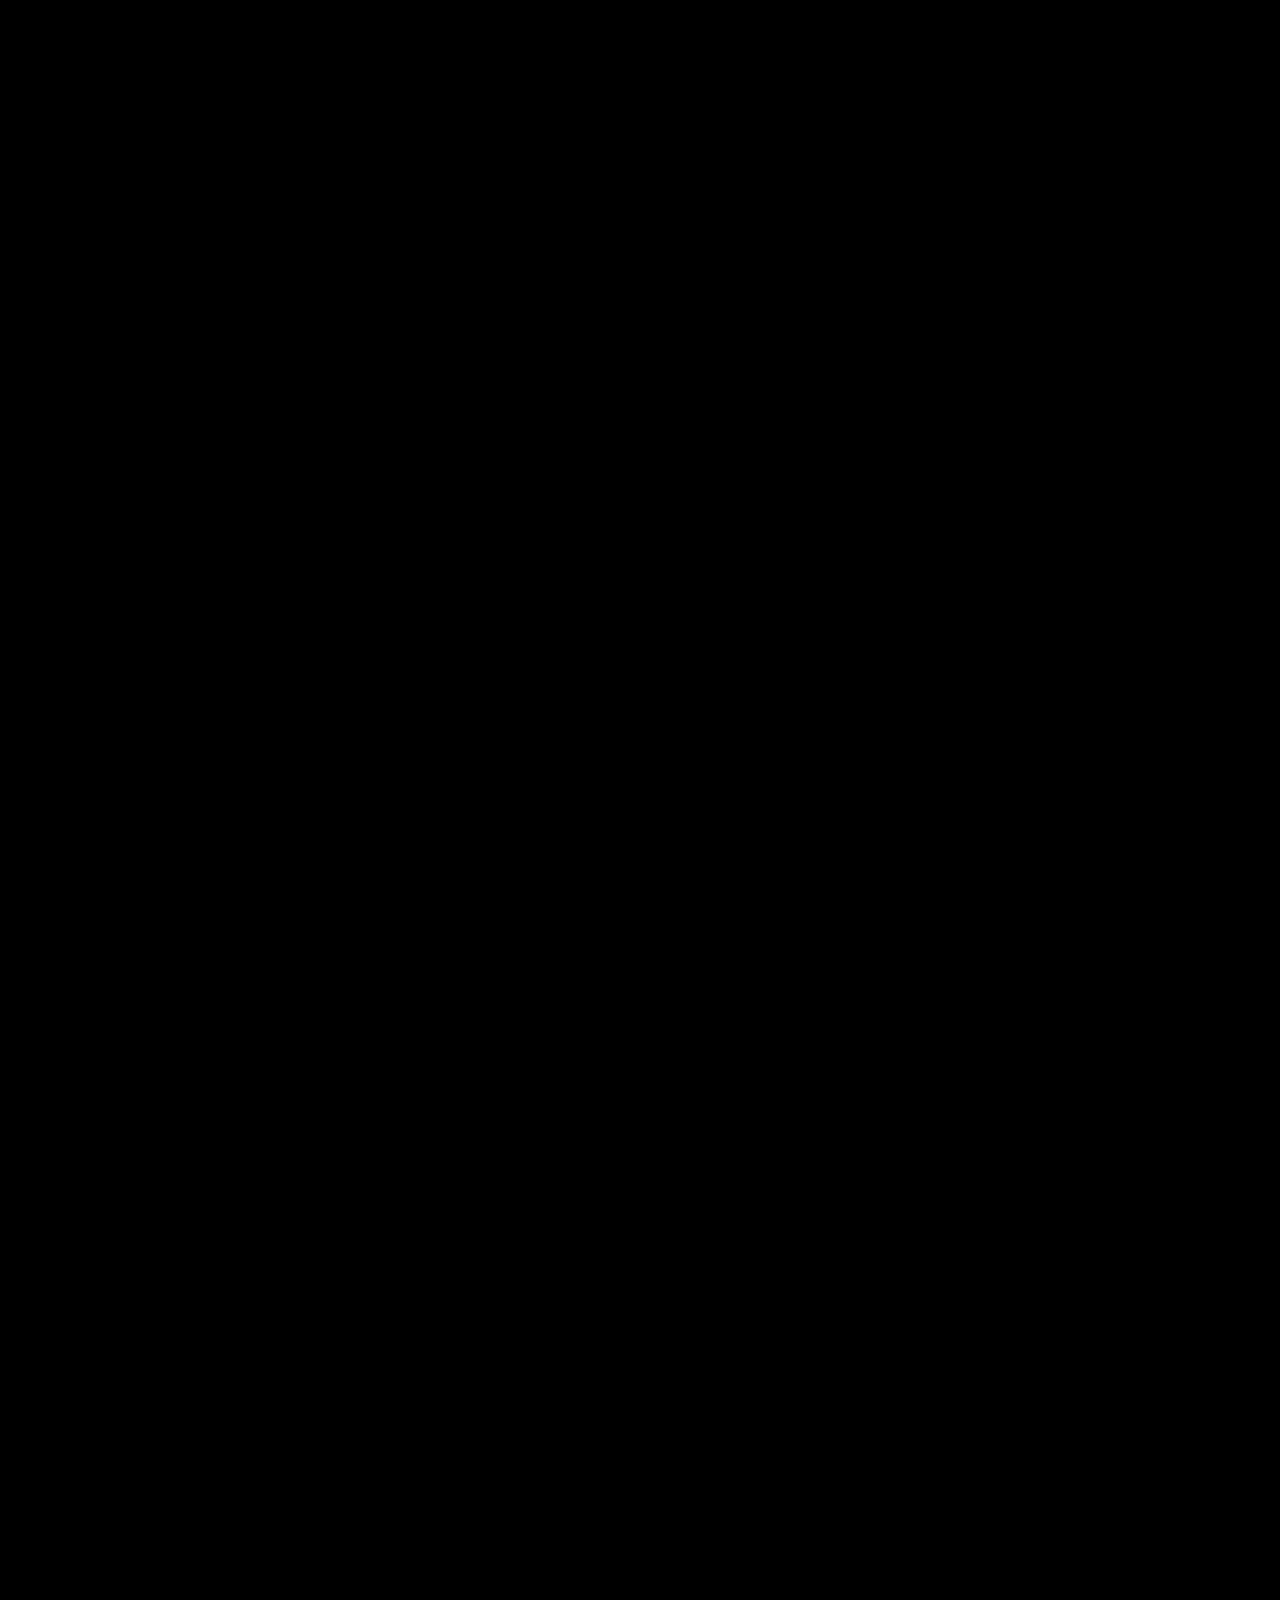
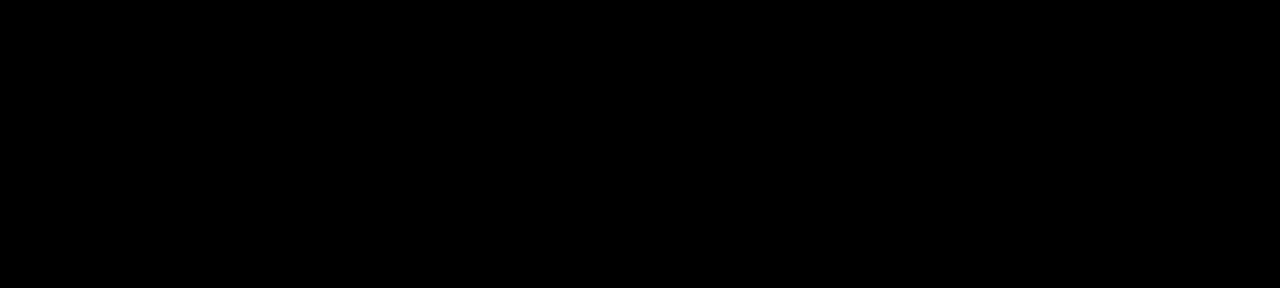
==== commit c3465ff2: "Updated" ====
--- a/PortraitCSS/index.html
+++ b/PortraitCSS/index.html
@@ -33,4 +33,3485 @@
 You don't have to listen to a word they say
 'Cause all that really matters is that I love you
 I really do
+You're the one that I want to be with
+Never want to be separated, oh
+I'm captivated
+Everyone says you're complicated
+Every day, you're my most awaited, oh
+I'm captivated
+Oh, they don't see you as I do
+You are so beautiful
+Come breathe within my soul
+Let go
+Oh, my love
+You don't have to listen to a word they say
+'Cause all that really matters is that I love you
+I really do
+Oh, I need you, and I really hate it
+But I never get tired of waiting
+I'm captivated
+Oh, they don't see you as I do
+You are so beautiful
+Come breathe within my soul
+Let go
+Oh, my love
+You don't have to listen to a word they say
+'Cause all that really matters is that I love you
+I really do
+Oh, my love
+You don't have to listen to a word they say
+'Cause all that really matters is that I love you
+I really do
+You're the one that I want to be with
+Never want to be separated, oh
+I'm captivated
+Everyone says you're complicated
+Every day, you're my most awaited, oh
+I'm captivated
+Oh, they don't see you as I do
+You are so beautiful
+Come breathe within my soul
+Let go
+Oh, my love
+You don't have to listen to a word they say
+'Cause all that really matters is that I love you
+I really do
+Oh, I need you, and I really hate it
+But I never get tired of waiting
+I'm captivated
+Oh, they don't see you as I do
+You are so beautiful
+Come breathe within my soul
+Let go
+Oh, my love
+You don't have to listen to a word they say
+'Cause all that really matters is that I love you
+I really do
+Oh, my love
+You don't have to listen to a word they say
+'Cause all that really matters is that I love you
+I really do
+You're the one that I want to be with
+Never want to be separated, oh
+I'm captivated
+Everyone says you're complicated
+Every day, you're my most awaited, oh
+I'm captivated
+Oh, they don't see you as I do
+You are so beautiful
+Come breathe within my soul
+Let go
+Oh, my love
+You don't have to listen to a word they say
+'Cause all that really matters is that I love you
+I really do
+Oh, I need you, and I really hate it
+But I never get tired of waiting
+I'm captivated
+Oh, they don't see you as I do
+You are so beautiful
+Come breathe within my soul
+Let go
+Oh, my love
+You don't have to listen to a word they say
+'Cause all that really matters is that I love you
+I really do
+Oh, my love
+You don't have to listen to a word they say
+'Cause all that really matters is that I love you
+I really do
+You're the one that I want to be with
+Never want to be separated, oh
+I'm captivated
+Everyone says you're complicated
+Every day, you're my most awaited, oh
+I'm captivated
+Oh, they don't see you as I do
+You are so beautiful
+Come breathe within my soul
+Let go
+Oh, my love
+You don't have to listen to a word they say
+'Cause all that really matters is that I love you
+I really do
+Oh, I need you, and I really hate it
+But I never get tired of waiting
+I'm captivated
+Oh, they don't see you as I do
+You are so beautiful
+Come breathe within my soul
+Let go
+Oh, my love
+You don't have to listen to a word they say
+'Cause all that really matters is that I love you
+I really do
+Oh, my love
+You don't have to listen to a word they say
+'Cause all that really matters is that I love you
+I really do
+You're the one that I want to be with
+Never want to be separated, oh
+I'm captivated
+Everyone says you're complicated
+Every day, you're my most awaited, oh
+I'm captivated
+Oh, they don't see you as I do
+You are so beautiful
+Come breathe within my soul
+Let go
+Oh, my love
+You don't have to listen to a word they say
+'Cause all that really matters is that I love you
+I really do
+Oh, I need you, and I really hate it
+But I never get tired of waiting
+I'm captivated
+Oh, they don't see you as I do
+You are so beautiful
+Come breathe within my soul
+Let go
+Oh, my love
+You don't have to listen to a word they say
+'Cause all that really matters is that I love you
+I really do
+Oh, my love
+You don't have to listen to a word they say
+'Cause all that really matters is that I love you
+I really do
+You're the one that I want to be with
+Never want to be separated, oh
+I'm captivated
+Everyone says you're complicated
+Every day, you're my most awaited, oh
+I'm captivated
+Oh, they don't see you as I do
+You are so beautiful
+Come breathe within my soul
+Let go
+Oh, my love
+You don't have to listen to a word they say
+'Cause all that really matters is that I love you
+I really do
+Oh, I need you, and I really hate it
+But I never get tired of waiting
+I'm captivated
+Oh, they don't see you as I do
+You are so beautiful
+Come breathe within my soul
+Let go
+Oh, my love
+You don't have to listen to a word they say
+'Cause all that really matters is that I love you
+I really do
+Oh, my love
+You don't have to listen to a word they say
+'Cause all that really matters is that I love you
+I really do
+You're the one that I want to be with
+Never want to be separated, oh
+I'm captivated
+Everyone says you're complicated
+Every day, you're my most awaited, oh
+I'm captivated
+Oh, they don't see you as I do
+You are so beautiful
+Come breathe within my soul
+Let go
+Oh, my love
+You don't have to listen to a word they say
+'Cause all that really matters is that I love you
+I really do
+Oh, I need you, and I really hate it
+But I never get tired of waiting
+I'm captivated
+Oh, they don't see you as I do
+You are so beautiful
+Come breathe within my soul
+Let go
+Oh, my love
+You don't have to listen to a word they say
+'Cause all that really matters is that I love you
+I really do
+Oh, my love
+You don't have to listen to a word they say
+'Cause all that really matters is that I love you
+I really do
+You're the one that I want to be with
+Never want to be separated, oh
+I'm captivated
+Everyone says you're complicated
+Every day, you're my most awaited, oh
+I'm captivated
+Oh, they don't see you as I do
+You are so beautiful
+Come breathe within my soul
+Let go
+Oh, my love
+You don't have to listen to a word they say
+'Cause all that really matters is that I love you
+I really do
+Oh, I need you, and I really hate it
+But I never get tired of waiting
+I'm captivated
+Oh, they don't see you as I do
+You are so beautiful
+Come breathe within my soul
+Let go
+Oh, my love
+You don't have to listen to a word they say
+'Cause all that really matters is that I love you
+I really do
+Oh, my love
+You don't have to listen to a word they say
+'Cause all that really matters is that I love you
+I really do
+You're the one that I want to be with
+Never want to be separated, oh
+I'm captivated
+Everyone says you're complicated
+Every day, you're my most awaited, oh
+I'm captivated
+Oh, they don't see you as I do
+You are so beautiful
+Come breathe within my soul
+Let go
+Oh, my love
+You don't have to listen to a word they say
+'Cause all that really matters is that I love you
+I really do
+Oh, I need you, and I really hate it
+But I never get tired of waiting
+I'm captivated
+Oh, they don't see you as I do
+You are so beautiful
+Come breathe within my soul
+Let go
+Oh, my love
+You don't have to listen to a word they say
+'Cause all that really matters is that I love you
+I really do
+Oh, my love
+You don't have to listen to a word they say
+'Cause all that really matters is that I love you
+I really do
+You're the one that I want to be with
+Never want to be separated, oh
+I'm captivated
+Everyone says you're complicated
+Every day, you're my most awaited, oh
+I'm captivated
+Oh, they don't see you as I do
+You are so beautiful
+Come breathe within my soul
+Let go
+Oh, my love
+You don't have to listen to a word they say
+'Cause all that really matters is that I love you
+I really do
+Oh, I need you, and I really hate it
+But I never get tired of waiting
+I'm captivated
+Oh, they don't see you as I do
+You are so beautiful
+Come breathe within my soul
+Let go
+Oh, my love
+You don't have to listen to a word they say
+'Cause all that really matters is that I love you
+I really do
+Oh, my love
+You don't have to listen to a word they say
+'Cause all that really matters is that I love you
+I really do
+You're the one that I want to be with
+Never want to be separated, oh
+I'm captivated
+Everyone says you're complicated
+Every day, you're my most awaited, oh
+I'm captivated
+Oh, they don't see you as I do
+You are so beautiful
+Come breathe within my soul
+Let go
+Oh, my love
+You don't have to listen to a word they say
+'Cause all that really matters is that I love you
+I really do
+Oh, I need you, and I really hate it
+But I never get tired of waiting
+I'm captivated
+Oh, they don't see you as I do
+You are so beautiful
+Come breathe within my soul
+Let go
+Oh, my love
+You don't have to listen to a word they say
+'Cause all that really matters is that I love you
+I really do
+Oh, my love
+You don't have to listen to a word they say
+'Cause all that really matters is that I love you
+I really do
+You're the one that I want to be with
+Never want to be separated, oh
+I'm captivated
+Everyone says you're complicated
+Every day, you're my most awaited, oh
+I'm captivated
+Oh, they don't see you as I do
+You are so beautiful
+Come breathe within my soul
+Let go
+Oh, my love
+You don't have to listen to a word they say
+'Cause all that really matters is that I love you
+I really do
+Oh, I need you, and I really hate it
+But I never get tired of waiting
+I'm captivated
+Oh, they don't see you as I do
+You are so beautiful
+Come breathe within my soul
+Let go
+Oh, my love
+You don't have to listen to a word they say
+'Cause all that really matters is that I love you
+I really do
+Oh, my love
+You don't have to listen to a word they say
+'Cause all that really matters is that I love you
+I really do
+You're the one that I want to be with
+Never want to be separated, oh
+I'm captivated
+Everyone says you're complicated
+Every day, you're my most awaited, oh
+I'm captivated
+Oh, they don't see you as I do
+You are so beautiful
+Come breathe within my soul
+Let go
+Oh, my love
+You don't have to listen to a word they say
+'Cause all that really matters is that I love you
+I really do
+Oh, I need you, and I really hate it
+But I never get tired of waiting
+I'm captivated
+Oh, they don't see you as I do
+You are so beautiful
+Come breathe within my soul
+Let go
+Oh, my love
+You don't have to listen to a word they say
+'Cause all that really matters is that I love you
+I really do
+Oh, my love
+You don't have to listen to a word they say
+'Cause all that really matters is that I love you
+I really do
+You're the one that I want to be with
+Never want to be separated, oh
+I'm captivated
+Everyone says you're complicated
+Every day, you're my most awaited, oh
+I'm captivated
+Oh, they don't see you as I do
+You are so beautiful
+Come breathe within my soul
+Let go
+Oh, my love
+You don't have to listen to a word they say
+'Cause all that really matters is that I love you
+I really do
+Oh, I need you, and I really hate it
+But I never get tired of waiting
+I'm captivated
+Oh, they don't see you as I do
+You are so beautiful
+Come breathe within my soul
+Let go
+Oh, my love
+You don't have to listen to a word they say
+'Cause all that really matters is that I love you
+I really do
+Oh, my love
+You don't have to listen to a word they say
+'Cause all that really matters is that I love you
+I really do
+You're the one that I want to be with
+Never want to be separated, oh
+I'm captivated
+Everyone says you're complicated
+Every day, you're my most awaited, oh
+I'm captivated
+Oh, they don't see you as I do
+You are so beautiful
+Come breathe within my soul
+Let go
+Oh, my love
+You don't have to listen to a word they say
+'Cause all that really matters is that I love you
+I really do
+Oh, I need you, and I really hate it
+But I never get tired of waiting
+I'm captivated
+Oh, they don't see you as I do
+You are so beautiful
+Come breathe within my soul
+Let go
+Oh, my love
+You don't have to listen to a word they say
+'Cause all that really matters is that I love you
+I really do
+Oh, my love
+You don't have to listen to a word they say
+'Cause all that really matters is that I love you
+I really do
+You're the one that I want to be with
+Never want to be separated, oh
+I'm captivated
+Everyone says you're complicated
+Every day, you're my most awaited, oh
+I'm captivated
+Oh, they don't see you as I do
+You are so beautiful
+Come breathe within my soul
+Let go
+Oh, my love
+You don't have to listen to a word they say
+'Cause all that really matters is that I love you
+I really do
+Oh, I need you, and I really hate it
+But I never get tired of waiting
+I'm captivated
+Oh, they don't see you as I do
+You are so beautiful
+Come breathe within my soul
+Let go
+Oh, my love
+You don't have to listen to a word they say
+'Cause all that really matters is that I love you
+I really do
+Oh, my love
+You don't have to listen to a word they say
+'Cause all that really matters is that I love you
+I really do
+You're the one that I want to be with
+Never want to be separated, oh
+I'm captivated
+Everyone says you're complicated
+Every day, you're my most awaited, oh
+I'm captivated
+Oh, they don't see you as I do
+You are so beautiful
+Come breathe within my soul
+Let go
+Oh, my love
+You don't have to listen to a word they say
+'Cause all that really matters is that I love you
+I really do
+Oh, I need you, and I really hate it
+But I never get tired of waiting
+I'm captivated
+Oh, they don't see you as I do
+You are so beautiful
+Come breathe within my soul
+Let go
+Oh, my love
+You don't have to listen to a word they say
+'Cause all that really matters is that I love you
+I really do
+Oh, my love
+You don't have to listen to a word they say
+'Cause all that really matters is that I love you
+I really do
+You're the one that I want to be with
+Never want to be separated, oh
+I'm captivated
+Everyone says you're complicated
+Every day, you're my most awaited, oh
+I'm captivated
+Oh, they don't see you as I do
+You are so beautiful
+Come breathe within my soul
+Let go
+Oh, my love
+You don't have to listen to a word they say
+'Cause all that really matters is that I love you
+I really do
+Oh, I need you, and I really hate it
+But I never get tired of waiting
+I'm captivated
+Oh, they don't see you as I do
+You are so beautiful
+Come breathe within my soul
+Let go
+Oh, my love
+You don't have to listen to a word they say
+'Cause all that really matters is that I love you
+I really do
+Oh, my love
+You don't have to listen to a word they say
+'Cause all that really matters is that I love you
+I really do
+You're the one that I want to be with
+Never want to be separated, oh
+I'm captivated
+Everyone says you're complicated
+Every day, you're my most awaited, oh
+I'm captivated
+Oh, they don't see you as I do
+You are so beautiful
+Come breathe within my soul
+Let go
+Oh, my love
+You don't have to listen to a word they say
+'Cause all that really matters is that I love you
+I really do
+Oh, I need you, and I really hate it
+But I never get tired of waiting
+I'm captivated
+Oh, they don't see you as I do
+You are so beautiful
+Come breathe within my soul
+Let go
+Oh, my love
+You don't have to listen to a word they say
+'Cause all that really matters is that I love you
+I really do
+Oh, my love
+You don't have to listen to a word they say
+'Cause all that really matters is that I love you
+I really do
+You're the one that I want to be with
+Never want to be separated, oh
+I'm captivated
+Everyone says you're complicated
+Every day, you're my most awaited, oh
+I'm captivated
+Oh, they don't see you as I do
+You are so beautiful
+Come breathe within my soul
+Let go
+Oh, my love
+You don't have to listen to a word they say
+'Cause all that really matters is that I love you
+I really do
+Oh, I need you, and I really hate it
+But I never get tired of waiting
+I'm captivated
+Oh, they don't see you as I do
+You are so beautiful
+Come breathe within my soul
+Let go
+Oh, my love
+You don't have to listen to a word they say
+'Cause all that really matters is that I love you
+I really do
+Oh, my love
+You don't have to listen to a word they say
+'Cause all that really matters is that I love you
+I really do
+You're the one that I want to be with
+Never want to be separated, oh
+I'm captivated
+Everyone says you're complicated
+Every day, you're my most awaited, oh
+I'm captivated
+Oh, they don't see you as I do
+You are so beautiful
+Come breathe within my soul
+Let go
+Oh, my love
+You don't have to listen to a word they say
+'Cause all that really matters is that I love you
+I really do
+Oh, I need you, and I really hate it
+But I never get tired of waiting
+I'm captivated
+Oh, they don't see you as I do
+You are so beautiful
+Come breathe within my soul
+Let go
+Oh, my love
+You don't have to listen to a word they say
+'Cause all that really matters is that I love you
+I really do
+Oh, my love
+You don't have to listen to a word they say
+'Cause all that really matters is that I love you
+I really do
+You're the one that I want to be with
+Never want to be separated, oh
+I'm captivated
+Everyone says you're complicated
+Every day, you're my most awaited, oh
+I'm captivated
+Oh, they don't see you as I do
+You are so beautiful
+Come breathe within my soul
+Let go
+Oh, my love
+You don't have to listen to a word they say
+'Cause all that really matters is that I love you
+I really do
+Oh, I need you, and I really hate it
+But I never get tired of waiting
+I'm captivated
+Oh, they don't see you as I do
+You are so beautiful
+Come breathe within my soul
+Let go
+Oh, my love
+You don't have to listen to a word they say
+'Cause all that really matters is that I love you
+I really do
+Oh, my love
+You don't have to listen to a word they say
+'Cause all that really matters is that I love you
+I really do
+You're the one that I want to be with
+Never want to be separated, oh
+I'm captivated
+Everyone says you're complicated
+Every day, you're my most awaited, oh
+I'm captivated
+Oh, they don't see you as I do
+You are so beautiful
+Come breathe within my soul
+Let go
+Oh, my love
+You don't have to listen to a word they say
+'Cause all that really matters is that I love you
+I really do
+Oh, I need you, and I really hate it
+But I never get tired of waiting
+I'm captivated
+Oh, they don't see you as I do
+You are so beautiful
+Come breathe within my soul
+Let go
+Oh, my love
+You don't have to listen to a word they say
+'Cause all that really matters is that I love you
+I really do
+Oh, my love
+You don't have to listen to a word they say
+'Cause all that really matters is that I love you
+I really do
+You're the one that I want to be with
+Never want to be separated, oh
+I'm captivated
+Everyone says you're complicated
+Every day, you're my most awaited, oh
+I'm captivated
+Oh, they don't see you as I do
+You are so beautiful
+Come breathe within my soul
+Let go
+Oh, my love
+You don't have to listen to a word they say
+'Cause all that really matters is that I love you
+I really do
+Oh, I need you, and I really hate it
+But I never get tired of waiting
+I'm captivated
+Oh, they don't see you as I do
+You are so beautiful
+Come breathe within my soul
+Let go
+Oh, my love
+You don't have to listen to a word they say
+'Cause all that really matters is that I love you
+I really do
+Oh, my love
+You don't have to listen to a word they say
+'Cause all that really matters is that I love you
+I really do
+You're the one that I want to be with
+Never want to be separated, oh
+I'm captivated
+Everyone says you're complicated
+Every day, you're my most awaited, oh
+I'm captivated
+Oh, they don't see you as I do
+You are so beautiful
+Come breathe within my soul
+Let go
+Oh, my love
+You don't have to listen to a word they say
+'Cause all that really matters is that I love you
+I really do
+Oh, I need you, and I really hate it
+But I never get tired of waiting
+I'm captivated
+Oh, they don't see you as I do
+You are so beautiful
+Come breathe within my soul
+Let go
+Oh, my love
+You don't have to listen to a word they say
+'Cause all that really matters is that I love you
+I really do
+Oh, my love
+You don't have to listen to a word they say
+'Cause all that really matters is that I love you
+I really do
+You're the one that I want to be with
+Never want to be separated, oh
+I'm captivated
+Everyone says you're complicated
+Every day, you're my most awaited, oh
+I'm captivated
+Oh, they don't see you as I do
+You are so beautiful
+Come breathe within my soul
+Let go
+Oh, my love
+You don't have to listen to a word they say
+'Cause all that really matters is that I love you
+I really do
+Oh, I need you, and I really hate it
+But I never get tired of waiting
+I'm captivated
+Oh, they don't see you as I do
+You are so beautiful
+Come breathe within my soul
+Let go
+Oh, my love
+You don't have to listen to a word they say
+'Cause all that really matters is that I love you
+I really do
+Oh, my love
+You don't have to listen to a word they say
+'Cause all that really matters is that I love you
+I really do
+You're the one that I want to be with
+Never want to be separated, oh
+I'm captivated
+Everyone says you're complicated
+Every day, you're my most awaited, oh
+I'm captivated
+Oh, they don't see you as I do
+You are so beautiful
+Come breathe within my soul
+Let go
+Oh, my love
+You don't have to listen to a word they say
+'Cause all that really matters is that I love you
+I really do
+Oh, I need you, and I really hate it
+But I never get tired of waiting
+I'm captivated
+Oh, they don't see you as I do
+You are so beautiful
+Come breathe within my soul
+Let go
+Oh, my love
+You don't have to listen to a word they say
+'Cause all that really matters is that I love you
+I really do
+Oh, my love
+You don't have to listen to a word they say
+'Cause all that really matters is that I love you
+I really do
+You're the one that I want to be with
+Never want to be separated, oh
+I'm captivated
+Everyone says you're complicated
+Every day, you're my most awaited, oh
+I'm captivated
+Oh, they don't see you as I do
+You are so beautiful
+Come breathe within my soul
+Let go
+Oh, my love
+You don't have to listen to a word they say
+'Cause all that really matters is that I love you
+I really do
+Oh, I need you, and I really hate it
+But I never get tired of waiting
+I'm captivated
+Oh, they don't see you as I do
+You are so beautiful
+Come breathe within my soul
+Let go
+Oh, my love
+You don't have to listen to a word they say
+'Cause all that really matters is that I love you
+I really do
+Oh, my love
+You don't have to listen to a word they say
+'Cause all that really matters is that I love you
+I really do
+You're the one that I want to be with
+Never want to be separated, oh
+I'm captivated
+Everyone says you're complicated
+Every day, you're my most awaited, oh
+I'm captivated
+Oh, they don't see you as I do
+You are so beautiful
+Come breathe within my soul
+Let go
+Oh, my love
+You don't have to listen to a word they say
+'Cause all that really matters is that I love you
+I really do
+Oh, I need you, and I really hate it
+But I never get tired of waiting
+I'm captivated
+Oh, they don't see you as I do
+You are so beautiful
+Come breathe within my soul
+Let go
+Oh, my love
+You don't have to listen to a word they say
+'Cause all that really matters is that I love you
+I really do
+Oh, my love
+You don't have to listen to a word they say
+'Cause all that really matters is that I love you
+I really do
+You're the one that I want to be with
+Never want to be separated, oh
+I'm captivated
+Everyone says you're complicated
+Every day, you're my most awaited, oh
+I'm captivated
+Oh, they don't see you as I do
+You are so beautiful
+Come breathe within my soul
+Let go
+Oh, my love
+You don't have to listen to a word they say
+'Cause all that really matters is that I love you
+I really do
+Oh, I need you, and I really hate it
+But I never get tired of waiting
+I'm captivated
+Oh, they don't see you as I do
+You are so beautiful
+Come breathe within my soul
+Let go
+Oh, my love
+You don't have to listen to a word they say
+'Cause all that really matters is that I love you
+I really do
+Oh, my love
+You don't have to listen to a word they say
+'Cause all that really matters is that I love you
+I really do
+You're the one that I want to be with
+Never want to be separated, oh
+I'm captivated
+Everyone says you're complicated
+Every day, you're my most awaited, oh
+I'm captivated
+Oh, they don't see you as I do
+You are so beautiful
+Come breathe within my soul
+Let go
+Oh, my love
+You don't have to listen to a word they say
+'Cause all that really matters is that I love you
+I really do
+Oh, I need you, and I really hate it
+But I never get tired of waiting
+I'm captivated
+Oh, they don't see you as I do
+You are so beautiful
+Come breathe within my soul
+Let go
+Oh, my love
+You don't have to listen to a word they say
+'Cause all that really matters is that I love you
+I really do
+Oh, my love
+You don't have to listen to a word they say
+'Cause all that really matters is that I love you
+I really do
+You're the one that I want to be with
+Never want to be separated, oh
+I'm captivated
+Everyone says you're complicated
+Every day, you're my most awaited, oh
+I'm captivated
+Oh, they don't see you as I do
+You are so beautiful
+Come breathe within my soul
+Let go
+Oh, my love
+You don't have to listen to a word they say
+'Cause all that really matters is that I love you
+I really do
+Oh, I need you, and I really hate it
+But I never get tired of waiting
+I'm captivated
+Oh, they don't see you as I do
+You are so beautiful
+Come breathe within my soul
+Let go
+Oh, my love
+You don't have to listen to a word they say
+'Cause all that really matters is that I love you
+I really do
+Oh, my love
+You don't have to listen to a word they say
+'Cause all that really matters is that I love you
+I really do
+You're the one that I want to be with
+Never want to be separated, oh
+I'm captivated
+Everyone says you're complicated
+Every day, you're my most awaited, oh
+I'm captivated
+Oh, they don't see you as I do
+You are so beautiful
+Come breathe within my soul
+Let go
+Oh, my love
+You don't have to listen to a word they say
+'Cause all that really matters is that I love you
+I really do
+Oh, I need you, and I really hate it
+But I never get tired of waiting
+I'm captivated
+Oh, they don't see you as I do
+You are so beautiful
+Come breathe within my soul
+Let go
+Oh, my love
+You don't have to listen to a word they say
+'Cause all that really matters is that I love you
+I really do
+Oh, my love
+You don't have to listen to a word they say
+'Cause all that really matters is that I love you
+I really do
+You're the one that I want to be with
+Never want to be separated, oh
+I'm captivated
+Everyone says you're complicated
+Every day, you're my most awaited, oh
+I'm captivated
+Oh, they don't see you as I do
+You are so beautiful
+Come breathe within my soul
+Let go
+Oh, my love
+You don't have to listen to a word they say
+'Cause all that really matters is that I love you
+I really do
+Oh, I need you, and I really hate it
+But I never get tired of waiting
+I'm captivated
+Oh, they don't see you as I do
+You are so beautiful
+Come breathe within my soul
+Let go
+Oh, my love
+You don't have to listen to a word they say
+'Cause all that really matters is that I love you
+I really do
+Oh, my love
+You don't have to listen to a word they say
+'Cause all that really matters is that I love you
+I really do
+You're the one that I want to be with
+Never want to be separated, oh
+I'm captivated
+Everyone says you're complicated
+Every day, you're my most awaited, oh
+I'm captivated
+Oh, they don't see you as I do
+You are so beautiful
+Come breathe within my soul
+Let go
+Oh, my love
+You don't have to listen to a word they say
+'Cause all that really matters is that I love you
+I really do
+Oh, I need you, and I really hate it
+But I never get tired of waiting
+I'm captivated
+Oh, they don't see you as I do
+You are so beautiful
+Come breathe within my soul
+Let go
+Oh, my love
+You don't have to listen to a word they say
+'Cause all that really matters is that I love you
+I really do
+Oh, my love
+You don't have to listen to a word they say
+'Cause all that really matters is that I love you
+I really do
+You're the one that I want to be with
+Never want to be separated, oh
+I'm captivated
+Everyone says you're complicated
+Every day, you're my most awaited, oh
+I'm captivated
+Oh, they don't see you as I do
+You are so beautiful
+Come breathe within my soul
+Let go
+Oh, my love
+You don't have to listen to a word they say
+'Cause all that really matters is that I love you
+I really do
+Oh, I need you, and I really hate it
+But I never get tired of waiting
+I'm captivated
+Oh, they don't see you as I do
+You are so beautiful
+Come breathe within my soul
+Let go
+Oh, my love
+You don't have to listen to a word they say
+'Cause all that really matters is that I love you
+I really do
+Oh, my love
+You don't have to listen to a word they say
+'Cause all that really matters is that I love you
+I really do
+You're the one that I want to be with
+Never want to be separated, oh
+I'm captivated
+Everyone says you're complicated
+Every day, you're my most awaited, oh
+I'm captivated
+Oh, they don't see you as I do
+You are so beautiful
+Come breathe within my soul
+Let go
+Oh, my love
+You don't have to listen to a word they say
+'Cause all that really matters is that I love you
+I really do
+Oh, I need you, and I really hate it
+But I never get tired of waiting
+I'm captivated
+Oh, they don't see you as I do
+You are so beautiful
+Come breathe within my soul
+Let go
+Oh, my love
+You don't have to listen to a word they say
+'Cause all that really matters is that I love you
+I really do
+Oh, my love
+You don't have to listen to a word they say
+'Cause all that really matters is that I love you
+I really do
+You're the one that I want to be with
+Never want to be separated, oh
+I'm captivated
+Everyone says you're complicated
+Every day, you're my most awaited, oh
+I'm captivated
+Oh, they don't see you as I do
+You are so beautiful
+Come breathe within my soul
+Let go
+Oh, my love
+You don't have to listen to a word they say
+'Cause all that really matters is that I love you
+I really do
+Oh, I need you, and I really hate it
+But I never get tired of waiting
+I'm captivated
+Oh, they don't see you as I do
+You are so beautiful
+Come breathe within my soul
+Let go
+Oh, my love
+You don't have to listen to a word they say
+'Cause all that really matters is that I love you
+I really do
+Oh, my love
+You don't have to listen to a word they say
+'Cause all that really matters is that I love you
+I really do
+You're the one that I want to be with
+Never want to be separated, oh
+I'm captivated
+Everyone says you're complicated
+Every day, you're my most awaited, oh
+I'm captivated
+Oh, they don't see you as I do
+You are so beautiful
+Come breathe within my soul
+Let go
+Oh, my love
+You don't have to listen to a word they say
+'Cause all that really matters is that I love you
+I really do
+Oh, I need you, and I really hate it
+But I never get tired of waiting
+I'm captivated
+Oh, they don't see you as I do
+You are so beautiful
+Come breathe within my soul
+Let go
+Oh, my love
+You don't have to listen to a word they say
+'Cause all that really matters is that I love you
+I really do
+Oh, my love
+You don't have to listen to a word they say
+'Cause all that really matters is that I love you
+I really do
+You're the one that I want to be with
+Never want to be separated, oh
+I'm captivated
+Everyone says you're complicated
+Every day, you're my most awaited, oh
+I'm captivated
+Oh, they don't see you as I do
+You are so beautiful
+Come breathe within my soul
+Let go
+Oh, my love
+You don't have to listen to a word they say
+'Cause all that really matters is that I love you
+I really do
+Oh, I need you, and I really hate it
+But I never get tired of waiting
+I'm captivated
+Oh, they don't see you as I do
+You are so beautiful
+Come breathe within my soul
+Let go
+Oh, my love
+You don't have to listen to a word they say
+'Cause all that really matters is that I love you
+I really do
+Oh, my love
+You don't have to listen to a word they say
+'Cause all that really matters is that I love you
+I really do
+You're the one that I want to be with
+Never want to be separated, oh
+I'm captivated
+Everyone says you're complicated
+Every day, you're my most awaited, oh
+I'm captivated
+Oh, they don't see you as I do
+You are so beautiful
+Come breathe within my soul
+Let go
+Oh, my love
+You don't have to listen to a word they say
+'Cause all that really matters is that I love you
+I really do
+Oh, I need you, and I really hate it
+But I never get tired of waiting
+I'm captivated
+Oh, they don't see you as I do
+You are so beautiful
+Come breathe within my soul
+Let go
+Oh, my love
+You don't have to listen to a word they say
+'Cause all that really matters is that I love you
+I really do
+Oh, my love
+You don't have to listen to a word they say
+'Cause all that really matters is that I love you
+I really do
+You're the one that I want to be with
+Never want to be separated, oh
+I'm captivated
+Everyone says you're complicated
+Every day, you're my most awaited, oh
+I'm captivated
+Oh, they don't see you as I do
+You are so beautiful
+Come breathe within my soul
+Let go
+Oh, my love
+You don't have to listen to a word they say
+'Cause all that really matters is that I love you
+I really do
+Oh, I need you, and I really hate it
+But I never get tired of waiting
+I'm captivated
+Oh, they don't see you as I do
+You are so beautiful
+Come breathe within my soul
+Let go
+Oh, my love
+You don't have to listen to a word they say
+'Cause all that really matters is that I love you
+I really do
+Oh, my love
+You don't have to listen to a word they say
+'Cause all that really matters is that I love you
+I really do
+You're the one that I want to be with
+Never want to be separated, oh
+I'm captivated
+Everyone says you're complicated
+Every day, you're my most awaited, oh
+I'm captivated
+Oh, they don't see you as I do
+You are so beautiful
+Come breathe within my soul
+Let go
+Oh, my love
+You don't have to listen to a word they say
+'Cause all that really matters is that I love you
+I really do
+Oh, I need you, and I really hate it
+But I never get tired of waiting
+I'm captivated
+Oh, they don't see you as I do
+You are so beautiful
+Come breathe within my soul
+Let go
+Oh, my love
+You don't have to listen to a word they say
+'Cause all that really matters is that I love you
+I really do
+Oh, my love
+You don't have to listen to a word they say
+'Cause all that really matters is that I love you
+I really do
+You're the one that I want to be with
+Never want to be separated, oh
+I'm captivated
+Everyone says you're complicated
+Every day, you're my most awaited, oh
+I'm captivated
+Oh, they don't see you as I do
+You are so beautiful
+Come breathe within my soul
+Let go
+Oh, my love
+You don't have to listen to a word they say
+'Cause all that really matters is that I love you
+I really do
+Oh, I need you, and I really hate it
+But I never get tired of waiting
+I'm captivated
+Oh, they don't see you as I do
+You are so beautiful
+Come breathe within my soul
+Let go
+Oh, my love
+You don't have to listen to a word they say
+'Cause all that really matters is that I love you
+I really do
+Oh, my love
+You don't have to listen to a word they say
+'Cause all that really matters is that I love you
+I really do
+You're the one that I want to be with
+Never want to be separated, oh
+I'm captivated
+Everyone says you're complicated
+Every day, you're my most awaited, oh
+I'm captivated
+Oh, they don't see you as I do
+You are so beautiful
+Come breathe within my soul
+Let go
+Oh, my love
+You don't have to listen to a word they say
+'Cause all that really matters is that I love you
+I really do
+Oh, I need you, and I really hate it
+But I never get tired of waiting
+I'm captivated
+Oh, they don't see you as I do
+You are so beautiful
+Come breathe within my soul
+Let go
+Oh, my love
+You don't have to listen to a word they say
+'Cause all that really matters is that I love you
+I really do
+Oh, my love
+You don't have to listen to a word they say
+'Cause all that really matters is that I love you
+I really do
+You're the one that I want to be with
+Never want to be separated, oh
+I'm captivated
+Everyone says you're complicated
+Every day, you're my most awaited, oh
+I'm captivated
+Oh, they don't see you as I do
+You are so beautiful
+Come breathe within my soul
+Let go
+Oh, my love
+You don't have to listen to a word they say
+'Cause all that really matters is that I love you
+I really do
+Oh, I need you, and I really hate it
+But I never get tired of waiting
+I'm captivated
+Oh, they don't see you as I do
+You are so beautiful
+Come breathe within my soul
+Let go
+Oh, my love
+You don't have to listen to a word they say
+'Cause all that really matters is that I love you
+I really do
+Oh, my love
+You don't have to listen to a word they say
+'Cause all that really matters is that I love you
+I really do
+You're the one that I want to be with
+Never want to be separated, oh
+I'm captivated
+Everyone says you're complicated
+Every day, you're my most awaited, oh
+I'm captivated
+Oh, they don't see you as I do
+You are so beautiful
+Come breathe within my soul
+Let go
+Oh, my love
+You don't have to listen to a word they say
+'Cause all that really matters is that I love you
+I really do
+Oh, I need you, and I really hate it
+But I never get tired of waiting
+I'm captivated
+Oh, they don't see you as I do
+You are so beautiful
+Come breathe within my soul
+Let go
+Oh, my love
+You don't have to listen to a word they say
+'Cause all that really matters is that I love you
+I really do
+Oh, my love
+You don't have to listen to a word they say
+'Cause all that really matters is that I love you
+I really do
+You're the one that I want to be with
+Never want to be separated, oh
+I'm captivated
+Everyone says you're complicated
+Every day, you're my most awaited, oh
+I'm captivated
+Oh, they don't see you as I do
+You are so beautiful
+Come breathe within my soul
+Let go
+Oh, my love
+You don't have to listen to a word they say
+'Cause all that really matters is that I love you
+I really do
+Oh, I need you, and I really hate it
+But I never get tired of waiting
+I'm captivated
+Oh, they don't see you as I do
+You are so beautiful
+Come breathe within my soul
+Let go
+Oh, my love
+You don't have to listen to a word they say
+'Cause all that really matters is that I love you
+I really do
+Oh, my love
+You don't have to listen to a word they say
+'Cause all that really matters is that I love you
+I really do
+You're the one that I want to be with
+Never want to be separated, oh
+I'm captivated
+Everyone says you're complicated
+Every day, you're my most awaited, oh
+I'm captivated
+Oh, they don't see you as I do
+You are so beautiful
+Come breathe within my soul
+Let go
+Oh, my love
+You don't have to listen to a word they say
+'Cause all that really matters is that I love you
+I really do
+Oh, I need you, and I really hate it
+But I never get tired of waiting
+I'm captivated
+Oh, they don't see you as I do
+You are so beautiful
+Come breathe within my soul
+Let go
+Oh, my love
+You don't have to listen to a word they say
+'Cause all that really matters is that I love you
+I really do
+Oh, my love
+You don't have to listen to a word they say
+'Cause all that really matters is that I love you
+I really do
+You're the one that I want to be with
+Never want to be separated, oh
+I'm captivated
+Everyone says you're complicated
+Every day, you're my most awaited, oh
+I'm captivated
+Oh, they don't see you as I do
+You are so beautiful
+Come breathe within my soul
+Let go
+Oh, my love
+You don't have to listen to a word they say
+'Cause all that really matters is that I love you
+I really do
+Oh, I need you, and I really hate it
+But I never get tired of waiting
+I'm captivated
+Oh, they don't see you as I do
+You are so beautiful
+Come breathe within my soul
+Let go
+Oh, my love
+You don't have to listen to a word they say
+'Cause all that really matters is that I love you
+I really do
+Oh, my love
+You don't have to listen to a word they say
+'Cause all that really matters is that I love you
+I really do
+You're the one that I want to be with
+Never want to be separated, oh
+I'm captivated
+Everyone says you're complicated
+Every day, you're my most awaited, oh
+I'm captivated
+Oh, they don't see you as I do
+You are so beautiful
+Come breathe within my soul
+Let go
+Oh, my love
+You don't have to listen to a word they say
+'Cause all that really matters is that I love you
+I really do
+Oh, I need you, and I really hate it
+But I never get tired of waiting
+I'm captivated
+Oh, they don't see you as I do
+You are so beautiful
+Come breathe within my soul
+Let go
+Oh, my love
+You don't have to listen to a word they say
+'Cause all that really matters is that I love you
+I really do
+Oh, my love
+You don't have to listen to a word they say
+'Cause all that really matters is that I love you
+I really do
+You're the one that I want to be with
+Never want to be separated, oh
+I'm captivated
+Everyone says you're complicated
+Every day, you're my most awaited, oh
+I'm captivated
+Oh, they don't see you as I do
+You are so beautiful
+Come breathe within my soul
+Let go
+Oh, my love
+You don't have to listen to a word they say
+'Cause all that really matters is that I love you
+I really do
+Oh, I need you, and I really hate it
+But I never get tired of waiting
+I'm captivated
+Oh, they don't see you as I do
+You are so beautiful
+Come breathe within my soul
+Let go
+Oh, my love
+You don't have to listen to a word they say
+'Cause all that really matters is that I love you
+I really do
+Oh, my love
+You don't have to listen to a word they say
+'Cause all that really matters is that I love you
+I really do
+You're the one that I want to be with
+Never want to be separated, oh
+I'm captivated
+Everyone says you're complicated
+Every day, you're my most awaited, oh
+I'm captivated
+Oh, they don't see you as I do
+You are so beautiful
+Come breathe within my soul
+Let go
+Oh, my love
+You don't have to listen to a word they say
+'Cause all that really matters is that I love you
+I really do
+Oh, I need you, and I really hate it
+But I never get tired of waiting
+I'm captivated
+Oh, they don't see you as I do
+You are so beautiful
+Come breathe within my soul
+Let go
+Oh, my love
+You don't have to listen to a word they say
+'Cause all that really matters is that I love you
+I really do
+Oh, my love
+You don't have to listen to a word they say
+'Cause all that really matters is that I love you
+I really do
+You're the one that I want to be with
+Never want to be separated, oh
+I'm captivated
+Everyone says you're complicated
+Every day, you're my most awaited, oh
+I'm captivated
+Oh, they don't see you as I do
+You are so beautiful
+Come breathe within my soul
+Let go
+Oh, my love
+You don't have to listen to a word they say
+'Cause all that really matters is that I love you
+I really do
+Oh, I need you, and I really hate it
+But I never get tired of waiting
+I'm captivated
+Oh, they don't see you as I do
+You are so beautiful
+Come breathe within my soul
+Let go
+Oh, my love
+You don't have to listen to a word they say
+'Cause all that really matters is that I love you
+I really do
+Oh, my love
+You don't have to listen to a word they say
+'Cause all that really matters is that I love you
+I really do
+You're the one that I want to be with
+Never want to be separated, oh
+I'm captivated
+Everyone says you're complicated
+Every day, you're my most awaited, oh
+I'm captivated
+Oh, they don't see you as I do
+You are so beautiful
+Come breathe within my soul
+Let go
+Oh, my love
+You don't have to listen to a word they say
+'Cause all that really matters is that I love you
+I really do
+Oh, I need you, and I really hate it
+But I never get tired of waiting
+I'm captivated
+Oh, they don't see you as I do
+You are so beautiful
+Come breathe within my soul
+Let go
+Oh, my love
+You don't have to listen to a word they say
+'Cause all that really matters is that I love you
+I really do
+Oh, my love
+You don't have to listen to a word they say
+'Cause all that really matters is that I love you
+I really do
+You're the one that I want to be with
+Never want to be separated, oh
+I'm captivated
+Everyone says you're complicated
+Every day, you're my most awaited, oh
+I'm captivated
+Oh, they don't see you as I do
+You are so beautiful
+Come breathe within my soul
+Let go
+Oh, my love
+You don't have to listen to a word they say
+'Cause all that really matters is that I love you
+I really do
+Oh, I need you, and I really hate it
+But I never get tired of waiting
+I'm captivated
+Oh, they don't see you as I do
+You are so beautiful
+Come breathe within my soul
+Let go
+Oh, my love
+You don't have to listen to a word they say
+'Cause all that really matters is that I love you
+I really do
+Oh, my love
+You don't have to listen to a word they say
+'Cause all that really matters is that I love you
+I really do
+You're the one that I want to be with
+Never want to be separated, oh
+I'm captivated
+Everyone says you're complicated
+Every day, you're my most awaited, oh
+I'm captivated
+Oh, they don't see you as I do
+You are so beautiful
+Come breathe within my soul
+Let go
+Oh, my love
+You don't have to listen to a word they say
+'Cause all that really matters is that I love you
+I really do
+Oh, I need you, and I really hate it
+But I never get tired of waiting
+I'm captivated
+Oh, they don't see you as I do
+You are so beautiful
+Come breathe within my soul
+Let go
+Oh, my love
+You don't have to listen to a word they say
+'Cause all that really matters is that I love you
+I really do
+Oh, my love
+You don't have to listen to a word they say
+'Cause all that really matters is that I love you
+I really do
+You're the one that I want to be with
+Never want to be separated, oh
+I'm captivated
+Everyone says you're complicated
+Every day, you're my most awaited, oh
+I'm captivated
+Oh, they don't see you as I do
+You are so beautiful
+Come breathe within my soul
+Let go
+Oh, my love
+You don't have to listen to a word they say
+'Cause all that really matters is that I love you
+I really do
+Oh, I need you, and I really hate it
+But I never get tired of waiting
+I'm captivated
+Oh, they don't see you as I do
+You are so beautiful
+Come breathe within my soul
+Let go
+Oh, my love
+You don't have to listen to a word they say
+'Cause all that really matters is that I love you
+I really do
+Oh, my love
+You don't have to listen to a word they say
+'Cause all that really matters is that I love you
+I really do
+You're the one that I want to be with
+Never want to be separated, oh
+I'm captivated
+Everyone says you're complicated
+Every day, you're my most awaited, oh
+I'm captivated
+Oh, they don't see you as I do
+You are so beautiful
+Come breathe within my soul
+Let go
+Oh, my love
+You don't have to listen to a word they say
+'Cause all that really matters is that I love you
+I really do
+Oh, I need you, and I really hate it
+But I never get tired of waiting
+I'm captivated
+Oh, they don't see you as I do
+You are so beautiful
+Come breathe within my soul
+Let go
+Oh, my love
+You don't have to listen to a word they say
+'Cause all that really matters is that I love you
+I really do
+Oh, my love
+You don't have to listen to a word they say
+'Cause all that really matters is that I love you
+I really do
+You're the one that I want to be with
+Never want to be separated, oh
+I'm captivated
+Everyone says you're complicated
+Every day, you're my most awaited, oh
+I'm captivated
+Oh, they don't see you as I do
+You are so beautiful
+Come breathe within my soul
+Let go
+Oh, my love
+You don't have to listen to a word they say
+'Cause all that really matters is that I love you
+I really do
+Oh, I need you, and I really hate it
+But I never get tired of waiting
+I'm captivated
+Oh, they don't see you as I do
+You are so beautiful
+Come breathe within my soul
+Let go
+Oh, my love
+You don't have to listen to a word they say
+'Cause all that really matters is that I love you
+I really do
+Oh, my love
+You don't have to listen to a word they say
+'Cause all that really matters is that I love you
+I really do
+You're the one that I want to be with
+Never want to be separated, oh
+I'm captivated
+Everyone says you're complicated
+Every day, you're my most awaited, oh
+I'm captivated
+Oh, they don't see you as I do
+You are so beautiful
+Come breathe within my soul
+Let go
+Oh, my love
+You don't have to listen to a word they say
+'Cause all that really matters is that I love you
+I really do
+Oh, I need you, and I really hate it
+But I never get tired of waiting
+I'm captivated
+Oh, they don't see you as I do
+You are so beautiful
+Come breathe within my soul
+Let go
+Oh, my love
+You don't have to listen to a word they say
+'Cause all that really matters is that I love you
+I really do
+Oh, my love
+You don't have to listen to a word they say
+'Cause all that really matters is that I love you
+I really do
+You're the one that I want to be with
+Never want to be separated, oh
+I'm captivated
+Everyone says you're complicated
+Every day, you're my most awaited, oh
+I'm captivated
+Oh, they don't see you as I do
+You are so beautiful
+Come breathe within my soul
+Let go
+Oh, my love
+You don't have to listen to a word they say
+'Cause all that really matters is that I love you
+I really do
+Oh, I need you, and I really hate it
+But I never get tired of waiting
+I'm captivated
+Oh, they don't see you as I do
+You are so beautiful
+Come breathe within my soul
+Let go
+Oh, my love
+You don't have to listen to a word they say
+'Cause all that really matters is that I love you
+I really do
+Oh, my love
+You don't have to listen to a word they say
+'Cause all that really matters is that I love you
+I really do
+You're the one that I want to be with
+Never want to be separated, oh
+I'm captivated
+Everyone says you're complicated
+Every day, you're my most awaited, oh
+I'm captivated
+Oh, they don't see you as I do
+You are so beautiful
+Come breathe within my soul
+Let go
+Oh, my love
+You don't have to listen to a word they say
+'Cause all that really matters is that I love you
+I really do
+Oh, I need you, and I really hate it
+But I never get tired of waiting
+I'm captivated
+Oh, they don't see you as I do
+You are so beautiful
+Come breathe within my soul
+Let go
+Oh, my love
+You don't have to listen to a word they say
+'Cause all that really matters is that I love you
+I really do
+Oh, my love
+You don't have to listen to a word they say
+'Cause all that really matters is that I love you
+I really do
+You're the one that I want to be with
+Never want to be separated, oh
+I'm captivated
+Everyone says you're complicated
+Every day, you're my most awaited, oh
+I'm captivated
+Oh, they don't see you as I do
+You are so beautiful
+Come breathe within my soul
+Let go
+Oh, my love
+You don't have to listen to a word they say
+'Cause all that really matters is that I love you
+I really do
+Oh, I need you, and I really hate it
+But I never get tired of waiting
+I'm captivated
+Oh, they don't see you as I do
+You are so beautiful
+Come breathe within my soul
+Let go
+Oh, my love
+You don't have to listen to a word they say
+'Cause all that really matters is that I love you
+I really do
+Oh, my love
+You don't have to listen to a word they say
+'Cause all that really matters is that I love you
+I really do
+You're the one that I want to be with
+Never want to be separated, oh
+I'm captivated
+Everyone says you're complicated
+Every day, you're my most awaited, oh
+I'm captivated
+Oh, they don't see you as I do
+You are so beautiful
+Come breathe within my soul
+Let go
+Oh, my love
+You don't have to listen to a word they say
+'Cause all that really matters is that I love you
+I really do
+Oh, I need you, and I really hate it
+But I never get tired of waiting
+I'm captivated
+Oh, they don't see you as I do
+You are so beautiful
+Come breathe within my soul
+Let go
+Oh, my love
+You don't have to listen to a word they say
+'Cause all that really matters is that I love you
+I really do
+Oh, my love
+You don't have to listen to a word they say
+'Cause all that really matters is that I love you
+I really do
+You're the one that I want to be with
+Never want to be separated, oh
+I'm captivated
+Everyone says you're complicated
+Every day, you're my most awaited, oh
+I'm captivated
+Oh, they don't see you as I do
+You are so beautiful
+Come breathe within my soul
+Let go
+Oh, my love
+You don't have to listen to a word they say
+'Cause all that really matters is that I love you
+I really do
+Oh, I need you, and I really hate it
+But I never get tired of waiting
+I'm captivated
+Oh, they don't see you as I do
+You are so beautiful
+Come breathe within my soul
+Let go
+Oh, my love
+You don't have to listen to a word they say
+'Cause all that really matters is that I love you
+I really do
+Oh, my love
+You don't have to listen to a word they say
+'Cause all that really matters is that I love you
+I really do
+You're the one that I want to be with
+Never want to be separated, oh
+I'm captivated
+Everyone says you're complicated
+Every day, you're my most awaited, oh
+I'm captivated
+Oh, they don't see you as I do
+You are so beautiful
+Come breathe within my soul
+Let go
+Oh, my love
+You don't have to listen to a word they say
+'Cause all that really matters is that I love you
+I really do
+Oh, I need you, and I really hate it
+But I never get tired of waiting
+I'm captivated
+Oh, they don't see you as I do
+You are so beautiful
+Come breathe within my soul
+Let go
+Oh, my love
+You don't have to listen to a word they say
+'Cause all that really matters is that I love you
+I really do
+Oh, my love
+You don't have to listen to a word they say
+'Cause all that really matters is that I love you
+I really do
+You're the one that I want to be with
+Never want to be separated, oh
+I'm captivated
+Everyone says you're complicated
+Every day, you're my most awaited, oh
+I'm captivated
+Oh, they don't see you as I do
+You are so beautiful
+Come breathe within my soul
+Let go
+Oh, my love
+You don't have to listen to a word they say
+'Cause all that really matters is that I love you
+I really do
+Oh, I need you, and I really hate it
+But I never get tired of waiting
+I'm captivated
+Oh, they don't see you as I do
+You are so beautiful
+Come breathe within my soul
+Let go
+Oh, my love
+You don't have to listen to a word they say
+'Cause all that really matters is that I love you
+I really do
+Oh, my love
+You don't have to listen to a word they say
+'Cause all that really matters is that I love you
+I really do
+You're the one that I want to be with
+Never want to be separated, oh
+I'm captivated
+Everyone says you're complicated
+Every day, you're my most awaited, oh
+I'm captivated
+Oh, they don't see you as I do
+You are so beautiful
+Come breathe within my soul
+Let go
+Oh, my love
+You don't have to listen to a word they say
+'Cause all that really matters is that I love you
+I really do
+Oh, I need you, and I really hate it
+But I never get tired of waiting
+I'm captivated
+Oh, they don't see you as I do
+You are so beautiful
+Come breathe within my soul
+Let go
+Oh, my love
+You don't have to listen to a word they say
+'Cause all that really matters is that I love you
+I really do
+Oh, my love
+You don't have to listen to a word they say
+'Cause all that really matters is that I love you
+I really do
+You're the one that I want to be with
+Never want to be separated, oh
+I'm captivated
+Everyone says you're complicated
+Every day, you're my most awaited, oh
+I'm captivated
+Oh, they don't see you as I do
+You are so beautiful
+Come breathe within my soul
+Let go
+Oh, my love
+You don't have to listen to a word they say
+'Cause all that really matters is that I love you
+I really do
+Oh, I need you, and I really hate it
+But I never get tired of waiting
+I'm captivated
+Oh, they don't see you as I do
+You are so beautiful
+Come breathe within my soul
+Let go
+Oh, my love
+You don't have to listen to a word they say
+'Cause all that really matters is that I love you
+I really do
+Oh, my love
+You don't have to listen to a word they say
+'Cause all that really matters is that I love you
+I really do
+You're the one that I want to be with
+Never want to be separated, oh
+I'm captivated
+Everyone says you're complicated
+Every day, you're my most awaited, oh
+I'm captivated
+Oh, they don't see you as I do
+You are so beautiful
+Come breathe within my soul
+Let go
+Oh, my love
+You don't have to listen to a word they say
+'Cause all that really matters is that I love you
+I really do
+Oh, I need you, and I really hate it
+But I never get tired of waiting
+I'm captivated
+Oh, they don't see you as I do
+You are so beautiful
+Come breathe within my soul
+Let go
+Oh, my love
+You don't have to listen to a word they say
+'Cause all that really matters is that I love you
+I really do
+Oh, my love
+You don't have to listen to a word they say
+'Cause all that really matters is that I love you
+I really do
+You're the one that I want to be with
+Never want to be separated, oh
+I'm captivated
+Everyone says you're complicated
+Every day, you're my most awaited, oh
+I'm captivated
+Oh, they don't see you as I do
+You are so beautiful
+Come breathe within my soul
+Let go
+Oh, my love
+You don't have to listen to a word they say
+'Cause all that really matters is that I love you
+I really do
+Oh, I need you, and I really hate it
+But I never get tired of waiting
+I'm captivated
+Oh, they don't see you as I do
+You are so beautiful
+Come breathe within my soul
+Let go
+Oh, my love
+You don't have to listen to a word they say
+'Cause all that really matters is that I love you
+I really do
+Oh, my love
+You don't have to listen to a word they say
+'Cause all that really matters is that I love you
+I really do
+You're the one that I want to be with
+Never want to be separated, oh
+I'm captivated
+Everyone says you're complicated
+Every day, you're my most awaited, oh
+I'm captivated
+Oh, they don't see you as I do
+You are so beautiful
+Come breathe within my soul
+Let go
+Oh, my love
+You don't have to listen to a word they say
+'Cause all that really matters is that I love you
+I really do
+Oh, I need you, and I really hate it
+But I never get tired of waiting
+I'm captivated
+Oh, they don't see you as I do
+You are so beautiful
+Come breathe within my soul
+Let go
+Oh, my love
+You don't have to listen to a word they say
+'Cause all that really matters is that I love you
+I really do
+Oh, my love
+You don't have to listen to a word they say
+'Cause all that really matters is that I love you
+I really do
+You're the one that I want to be with
+Never want to be separated, oh
+I'm captivated
+Everyone says you're complicated
+Every day, you're my most awaited, oh
+I'm captivated
+Oh, they don't see you as I do
+You are so beautiful
+Come breathe within my soul
+Let go
+Oh, my love
+You don't have to listen to a word they say
+'Cause all that really matters is that I love you
+I really do
+Oh, I need you, and I really hate it
+But I never get tired of waiting
+I'm captivated
+Oh, they don't see you as I do
+You are so beautiful
+Come breathe within my soul
+Let go
+Oh, my love
+You don't have to listen to a word they say
+'Cause all that really matters is that I love you
+I really do
+Oh, my love
+You don't have to listen to a word they say
+'Cause all that really matters is that I love you
+I really do
+You're the one that I want to be with
+Never want to be separated, oh
+I'm captivated
+Everyone says you're complicated
+Every day, you're my most awaited, oh
+I'm captivated
+Oh, they don't see you as I do
+You are so beautiful
+Come breathe within my soul
+Let go
+Oh, my love
+You don't have to listen to a word they say
+'Cause all that really matters is that I love you
+I really do
+Oh, I need you, and I really hate it
+But I never get tired of waiting
+I'm captivated
+Oh, they don't see you as I do
+You are so beautiful
+Come breathe within my soul
+Let go
+Oh, my love
+You don't have to listen to a word they say
+'Cause all that really matters is that I love you
+I really do
+Oh, my love
+You don't have to listen to a word they say
+'Cause all that really matters is that I love you
+I really do
+You're the one that I want to be with
+Never want to be separated, oh
+I'm captivated
+Everyone says you're complicated
+Every day, you're my most awaited, oh
+I'm captivated
+Oh, they don't see you as I do
+You are so beautiful
+Come breathe within my soul
+Let go
+Oh, my love
+You don't have to listen to a word they say
+'Cause all that really matters is that I love you
+I really do
+Oh, I need you, and I really hate it
+But I never get tired of waiting
+I'm captivated
+Oh, they don't see you as I do
+You are so beautiful
+Come breathe within my soul
+Let go
+Oh, my love
+You don't have to listen to a word they say
+'Cause all that really matters is that I love you
+I really do
+Oh, my love
+You don't have to listen to a word they say
+'Cause all that really matters is that I love you
+I really do
+You're the one that I want to be with
+Never want to be separated, oh
+I'm captivated
+Everyone says you're complicated
+Every day, you're my most awaited, oh
+I'm captivated
+Oh, they don't see you as I do
+You are so beautiful
+Come breathe within my soul
+Let go
+Oh, my love
+You don't have to listen to a word they say
+'Cause all that really matters is that I love you
+I really do
+Oh, I need you, and I really hate it
+But I never get tired of waiting
+I'm captivated
+Oh, they don't see you as I do
+You are so beautiful
+Come breathe within my soul
+Let go
+Oh, my love
+You don't have to listen to a word they say
+'Cause all that really matters is that I love you
+I really do
+Oh, my love
+You don't have to listen to a word they say
+'Cause all that really matters is that I love you
+I really do
+You're the one that I want to be with
+Never want to be separated, oh
+I'm captivated
+Everyone says you're complicated
+Every day, you're my most awaited, oh
+I'm captivated
+Oh, they don't see you as I do
+You are so beautiful
+Come breathe within my soul
+Let go
+Oh, my love
+You don't have to listen to a word they say
+'Cause all that really matters is that I love you
+I really do
+Oh, I need you, and I really hate it
+But I never get tired of waiting
+I'm captivated
+Oh, they don't see you as I do
+You are so beautiful
+Come breathe within my soul
+Let go
+Oh, my love
+You don't have to listen to a word they say
+'Cause all that really matters is that I love you
+I really do
+Oh, my love
+You don't have to listen to a word they say
+'Cause all that really matters is that I love you
+I really do
+You're the one that I want to be with
+Never want to be separated, oh
+I'm captivated
+Everyone says you're complicated
+Every day, you're my most awaited, oh
+I'm captivated
+Oh, they don't see you as I do
+You are so beautiful
+Come breathe within my soul
+Let go
+Oh, my love
+You don't have to listen to a word they say
+'Cause all that really matters is that I love you
+I really do
+Oh, I need you, and I really hate it
+But I never get tired of waiting
+I'm captivated
+Oh, they don't see you as I do
+You are so beautiful
+Come breathe within my soul
+Let go
+Oh, my love
+You don't have to listen to a word they say
+'Cause all that really matters is that I love you
+I really do
+Oh, my love
+You don't have to listen to a word they say
+'Cause all that really matters is that I love you
+I really do
+You're the one that I want to be with
+Never want to be separated, oh
+I'm captivated
+Everyone says you're complicated
+Every day, you're my most awaited, oh
+I'm captivated
+Oh, they don't see you as I do
+You are so beautiful
+Come breathe within my soul
+Let go
+Oh, my love
+You don't have to listen to a word they say
+'Cause all that really matters is that I love you
+I really do
+Oh, I need you, and I really hate it
+But I never get tired of waiting
+I'm captivated
+Oh, they don't see you as I do
+You are so beautiful
+Come breathe within my soul
+Let go
+Oh, my love
+You don't have to listen to a word they say
+'Cause all that really matters is that I love you
+I really do
+Oh, my love
+You don't have to listen to a word they say
+'Cause all that really matters is that I love you
+I really do
+You're the one that I want to be with
+Never want to be separated, oh
+I'm captivated
+Everyone says you're complicated
+Every day, you're my most awaited, oh
+I'm captivated
+Oh, they don't see you as I do
+You are so beautiful
+Come breathe within my soul
+Let go
+Oh, my love
+You don't have to listen to a word they say
+'Cause all that really matters is that I love you
+I really do
+Oh, I need you, and I really hate it
+But I never get tired of waiting
+I'm captivated
+Oh, they don't see you as I do
+You are so beautiful
+Come breathe within my soul
+Let go
+Oh, my love
+You don't have to listen to a word they say
+'Cause all that really matters is that I love you
+I really do
+Oh, my love
+You don't have to listen to a word they say
+'Cause all that really matters is that I love you
+I really do
+You're the one that I want to be with
+Never want to be separated, oh
+I'm captivated
+Everyone says you're complicated
+Every day, you're my most awaited, oh
+I'm captivated
+Oh, they don't see you as I do
+You are so beautiful
+Come breathe within my soul
+Let go
+Oh, my love
+You don't have to listen to a word they say
+'Cause all that really matters is that I love you
+I really do
+Oh, I need you, and I really hate it
+But I never get tired of waiting
+I'm captivated
+Oh, they don't see you as I do
+You are so beautiful
+Come breathe within my soul
+Let go
+Oh, my love
+You don't have to listen to a word they say
+'Cause all that really matters is that I love you
+I really do
+Oh, my love
+You don't have to listen to a word they say
+'Cause all that really matters is that I love you
+I really do
+You're the one that I want to be with
+Never want to be separated, oh
+I'm captivated
+Everyone says you're complicated
+Every day, you're my most awaited, oh
+I'm captivated
+Oh, they don't see you as I do
+You are so beautiful
+Come breathe within my soul
+Let go
+Oh, my love
+You don't have to listen to a word they say
+'Cause all that really matters is that I love you
+I really do
+Oh, I need you, and I really hate it
+But I never get tired of waiting
+I'm captivated
+Oh, they don't see you as I do
+You are so beautiful
+Come breathe within my soul
+Let go
+Oh, my love
+You don't have to listen to a word they say
+'Cause all that really matters is that I love you
+I really do
+Oh, my love
+You don't have to listen to a word they say
+'Cause all that really matters is that I love you
+I really do
+You're the one that I want to be with
+Never want to be separated, oh
+I'm captivated
+Everyone says you're complicated
+Every day, you're my most awaited, oh
+I'm captivated
+Oh, they don't see you as I do
+You are so beautiful
+Come breathe within my soul
+Let go
+Oh, my love
+You don't have to listen to a word they say
+'Cause all that really matters is that I love you
+I really do
+Oh, I need you, and I really hate it
+But I never get tired of waiting
+I'm captivated
+Oh, they don't see you as I do
+You are so beautiful
+Come breathe within my soul
+Let go
+Oh, my love
+You don't have to listen to a word they say
+'Cause all that really matters is that I love you
+I really do
+Oh, my love
+You don't have to listen to a word they say
+'Cause all that really matters is that I love you
+I really do
+You're the one that I want to be with
+Never want to be separated, oh
+I'm captivated
+Everyone says you're complicated
+Every day, you're my most awaited, oh
+I'm captivated
+Oh, they don't see you as I do
+You are so beautiful
+Come breathe within my soul
+Let go
+Oh, my love
+You don't have to listen to a word they say
+'Cause all that really matters is that I love you
+I really do
+Oh, I need you, and I really hate it
+But I never get tired of waiting
+I'm captivated
+Oh, they don't see you as I do
+You are so beautiful
+Come breathe within my soul
+Let go
+Oh, my love
+You don't have to listen to a word they say
+'Cause all that really matters is that I love you
+I really do
+Oh, my love
+You don't have to listen to a word they say
+'Cause all that really matters is that I love you
+I really do
+You're the one that I want to be with
+Never want to be separated, oh
+I'm captivated
+Everyone says you're complicated
+Every day, you're my most awaited, oh
+I'm captivated
+Oh, they don't see you as I do
+You are so beautiful
+Come breathe within my soul
+Let go
+Oh, my love
+You don't have to listen to a word they say
+'Cause all that really matters is that I love you
+I really do
+Oh, I need you, and I really hate it
+But I never get tired of waiting
+I'm captivated
+Oh, they don't see you as I do
+You are so beautiful
+Come breathe within my soul
+Let go
+Oh, my love
+You don't have to listen to a word they say
+'Cause all that really matters is that I love you
+I really do
+Oh, my love
+You don't have to listen to a word they say
+'Cause all that really matters is that I love you
+I really do
+You're the one that I want to be with
+Never want to be separated, oh
+I'm captivated
+Everyone says you're complicated
+Every day, you're my most awaited, oh
+I'm captivated
+Oh, they don't see you as I do
+You are so beautiful
+Come breathe within my soul
+Let go
+Oh, my love
+You don't have to listen to a word they say
+'Cause all that really matters is that I love you
+I really do
+Oh, I need you, and I really hate it
+But I never get tired of waiting
+I'm captivated
+Oh, they don't see you as I do
+You are so beautiful
+Come breathe within my soul
+Let go
+Oh, my love
+You don't have to listen to a word they say
+'Cause all that really matters is that I love you
+I really do
+Oh, my love
+You don't have to listen to a word they say
+'Cause all that really matters is that I love you
+I really do
+You're the one that I want to be with
+Never want to be separated, oh
+I'm captivated
+Everyone says you're complicated
+Every day, you're my most awaited, oh
+I'm captivated
+Oh, they don't see you as I do
+You are so beautiful
+Come breathe within my soul
+Let go
+Oh, my love
+You don't have to listen to a word they say
+'Cause all that really matters is that I love you
+I really do
+Oh, I need you, and I really hate it
+But I never get tired of waiting
+I'm captivated
+Oh, they don't see you as I do
+You are so beautiful
+Come breathe within my soul
+Let go
+Oh, my love
+You don't have to listen to a word they say
+'Cause all that really matters is that I love you
+I really do
+Oh, my love
+You don't have to listen to a word they say
+'Cause all that really matters is that I love you
+I really do
+You're the one that I want to be with
+Never want to be separated, oh
+I'm captivated
+Everyone says you're complicated
+Every day, you're my most awaited, oh
+I'm captivated
+Oh, they don't see you as I do
+You are so beautiful
+Come breathe within my soul
+Let go
+Oh, my love
+You don't have to listen to a word they say
+'Cause all that really matters is that I love you
+I really do
+Oh, I need you, and I really hate it
+But I never get tired of waiting
+I'm captivated
+Oh, they don't see you as I do
+You are so beautiful
+Come breathe within my soul
+Let go
+Oh, my love
+You don't have to listen to a word they say
+'Cause all that really matters is that I love you
+I really do
+Oh, my love
+You don't have to listen to a word they say
+'Cause all that really matters is that I love you
+I really do
+You're the one that I want to be with
+Never want to be separated, oh
+I'm captivated
+Everyone says you're complicated
+Every day, you're my most awaited, oh
+I'm captivated
+Oh, they don't see you as I do
+You are so beautiful
+Come breathe within my soul
+Let go
+Oh, my love
+You don't have to listen to a word they say
+'Cause all that really matters is that I love you
+I really do
+Oh, I need you, and I really hate it
+But I never get tired of waiting
+I'm captivated
+Oh, they don't see you as I do
+You are so beautiful
+Come breathe within my soul
+Let go
+Oh, my love
+You don't have to listen to a word they say
+'Cause all that really matters is that I love you
+I really do
+Oh, my love
+You don't have to listen to a word they say
+'Cause all that really matters is that I love you
+I really do
+You're the one that I want to be with
+Never want to be separated, oh
+I'm captivated
+Everyone says you're complicated
+Every day, you're my most awaited, oh
+I'm captivated
+Oh, they don't see you as I do
+You are so beautiful
+Come breathe within my soul
+Let go
+Oh, my love
+You don't have to listen to a word they say
+'Cause all that really matters is that I love you
+I really do
+Oh, I need you, and I really hate it
+But I never get tired of waiting
+I'm captivated
+Oh, they don't see you as I do
+You are so beautiful
+Come breathe within my soul
+Let go
+Oh, my love
+You don't have to listen to a word they say
+'Cause all that really matters is that I love you
+I really do
+Oh, my love
+You don't have to listen to a word they say
+'Cause all that really matters is that I love you
+I really do
+You're the one that I want to be with
+Never want to be separated, oh
+I'm captivated
+Everyone says you're complicated
+Every day, you're my most awaited, oh
+I'm captivated
+Oh, they don't see you as I do
+You are so beautiful
+Come breathe within my soul
+Let go
+Oh, my love
+You don't have to listen to a word they say
+'Cause all that really matters is that I love you
+I really do
+Oh, I need you, and I really hate it
+But I never get tired of waiting
+I'm captivated
+Oh, they don't see you as I do
+You are so beautiful
+Come breathe within my soul
+Let go
+Oh, my love
+You don't have to listen to a word they say
+'Cause all that really matters is that I love you
+I really do
+Oh, my love
+You don't have to listen to a word they say
+'Cause all that really matters is that I love you
+I really do
+You're the one that I want to be with
+Never want to be separated, oh
+I'm captivated
+Everyone says you're complicated
+Every day, you're my most awaited, oh
+I'm captivated
+Oh, they don't see you as I do
+You are so beautiful
+Come breathe within my soul
+Let go
+Oh, my love
+You don't have to listen to a word they say
+'Cause all that really matters is that I love you
+I really do
+Oh, I need you, and I really hate it
+But I never get tired of waiting
+I'm captivated
+Oh, they don't see you as I do
+You are so beautiful
+Come breathe within my soul
+Let go
+Oh, my love
+You don't have to listen to a word they say
+'Cause all that really matters is that I love you
+I really do
+Oh, my love
+You don't have to listen to a word they say
+'Cause all that really matters is that I love you
+I really do
+You're the one that I want to be with
+Never want to be separated, oh
+I'm captivated
+Everyone says you're complicated
+Every day, you're my most awaited, oh
+I'm captivated
+Oh, they don't see you as I do
+You are so beautiful
+Come breathe within my soul
+Let go
+Oh, my love
+You don't have to listen to a word they say
+'Cause all that really matters is that I love you
+I really do
+Oh, I need you, and I really hate it
+But I never get tired of waiting
+I'm captivated
+Oh, they don't see you as I do
+You are so beautiful
+Come breathe within my soul
+Let go
+Oh, my love
+You don't have to listen to a word they say
+'Cause all that really matters is that I love you
+I really do
+Oh, my love
+You don't have to listen to a word they say
+'Cause all that really matters is that I love you
+I really do
+You're the one that I want to be with
+Never want to be separated, oh
+I'm captivated
+Everyone says you're complicated
+Every day, you're my most awaited, oh
+I'm captivated
+Oh, they don't see you as I do
+You are so beautiful
+Come breathe within my soul
+Let go
+Oh, my love
+You don't have to listen to a word they say
+'Cause all that really matters is that I love you
+I really do
+Oh, I need you, and I really hate it
+But I never get tired of waiting
+I'm captivated
+Oh, they don't see you as I do
+You are so beautiful
+Come breathe within my soul
+Let go
+Oh, my love
+You don't have to listen to a word they say
+'Cause all that really matters is that I love you
+I really do
+Oh, my love
+You don't have to listen to a word they say
+'Cause all that really matters is that I love you
+I really do
+You're the one that I want to be with
+Never want to be separated, oh
+I'm captivated
+Everyone says you're complicated
+Every day, you're my most awaited, oh
+I'm captivated
+Oh, they don't see you as I do
+You are so beautiful
+Come breathe within my soul
+Let go
+Oh, my love
+You don't have to listen to a word they say
+'Cause all that really matters is that I love you
+I really do
+Oh, I need you, and I really hate it
+But I never get tired of waiting
+I'm captivated
+Oh, they don't see you as I do
+You are so beautiful
+Come breathe within my soul
+Let go
+Oh, my love
+You don't have to listen to a word they say
+'Cause all that really matters is that I love you
+I really do
+Oh, my love
+You don't have to listen to a word they say
+'Cause all that really matters is that I love you
+I really do
+You're the one that I want to be with
+Never want to be separated, oh
+I'm captivated
+Everyone says you're complicated
+Every day, you're my most awaited, oh
+I'm captivated
+Oh, they don't see you as I do
+You are so beautiful
+Come breathe within my soul
+Let go
+Oh, my love
+You don't have to listen to a word they say
+'Cause all that really matters is that I love you
+I really do
+Oh, I need you, and I really hate it
+But I never get tired of waiting
+I'm captivated
+Oh, they don't see you as I do
+You are so beautiful
+Come breathe within my soul
+Let go
+Oh, my love
+You don't have to listen to a word they say
+'Cause all that really matters is that I love you
+I really do
+Oh, my love
+You don't have to listen to a word they say
+'Cause all that really matters is that I love you
+I really do
+You're the one that I want to be with
+Never want to be separated, oh
+I'm captivated
+Everyone says you're complicated
+Every day, you're my most awaited, oh
+I'm captivated
+Oh, they don't see you as I do
+You are so beautiful
+Come breathe within my soul
+Let go
+Oh, my love
+You don't have to listen to a word they say
+'Cause all that really matters is that I love you
+I really do
+Oh, I need you, and I really hate it
+But I never get tired of waiting
+I'm captivated
+Oh, they don't see you as I do
+You are so beautiful
+Come breathe within my soul
+Let go
+Oh, my love
+You don't have to listen to a word they say
+'Cause all that really matters is that I love you
+I really do
+Oh, my love
+You don't have to listen to a word they say
+'Cause all that really matters is that I love you
+I really do
+You're the one that I want to be with
+Never want to be separated, oh
+I'm captivated
+Everyone says you're complicated
+Every day, you're my most awaited, oh
+I'm captivated
+Oh, they don't see you as I do
+You are so beautiful
+Come breathe within my soul
+Let go
+Oh, my love
+You don't have to listen to a word they say
+'Cause all that really matters is that I love you
+I really do
+Oh, I need you, and I really hate it
+But I never get tired of waiting
+I'm captivated
+Oh, they don't see you as I do
+You are so beautiful
+Come breathe within my soul
+Let go
+Oh, my love
+You don't have to listen to a word they say
+'Cause all that really matters is that I love you
+I really do
+Oh, my love
+You don't have to listen to a word they say
+'Cause all that really matters is that I love you
+I really do
+You're the one that I want to be with
+Never want to be separated, oh
+I'm captivated
+Everyone says you're complicated
+Every day, you're my most awaited, oh
+I'm captivated
+Oh, they don't see you as I do
+You are so beautiful
+Come breathe within my soul
+Let go
+Oh, my love
+You don't have to listen to a word they say
+'Cause all that really matters is that I love you
+I really do
+Oh, I need you, and I really hate it
+But I never get tired of waiting
+I'm captivated
+Oh, they don't see you as I do
+You are so beautiful
+Come breathe within my soul
+Let go
+Oh, my love
+You don't have to listen to a word they say
+'Cause all that really matters is that I love you
+I really do
+Oh, my love
+You don't have to listen to a word they say
+'Cause all that really matters is that I love you
+I really do
+You're the one that I want to be with
+Never want to be separated, oh
+I'm captivated
+Everyone says you're complicated
+Every day, you're my most awaited, oh
+I'm captivated
+Oh, they don't see you as I do
+You are so beautiful
+Come breathe within my soul
+Let go
+Oh, my love
+You don't have to listen to a word they say
+'Cause all that really matters is that I love you
+I really do
+Oh, I need you, and I really hate it
+But I never get tired of waiting
+I'm captivated
+Oh, they don't see you as I do
+You are so beautiful
+Come breathe within my soul
+Let go
+Oh, my love
+You don't have to listen to a word they say
+'Cause all that really matters is that I love you
+I really do
+Oh, my love
+You don't have to listen to a word they say
+'Cause all that really matters is that I love you
+I really do
+You're the one that I want to be with
+Never want to be separated, oh
+I'm captivated
+Everyone says you're complicated
+Every day, you're my most awaited, oh
+I'm captivated
+Oh, they don't see you as I do
+You are so beautiful
+Come breathe within my soul
+Let go
+Oh, my love
+You don't have to listen to a word they say
+'Cause all that really matters is that I love you
+I really do
+Oh, I need you, and I really hate it
+But I never get tired of waiting
+I'm captivated
+Oh, they don't see you as I do
+You are so beautiful
+Come breathe within my soul
+Let go
+Oh, my love
+You don't have to listen to a word they say
+'Cause all that really matters is that I love you
+I really do
+Oh, my love
+You don't have to listen to a word they say
+'Cause all that really matters is that I love you
+I really do
+You're the one that I want to be with
+Never want to be separated, oh
+I'm captivated
+Everyone says you're complicated
+Every day, you're my most awaited, oh
+I'm captivated
+Oh, they don't see you as I do
+You are so beautiful
+Come breathe within my soul
+Let go
+Oh, my love
+You don't have to listen to a word they say
+'Cause all that really matters is that I love you
+I really do
+Oh, I need you, and I really hate it
+But I never get tired of waiting
+I'm captivated
+Oh, they don't see you as I do
+You are so beautiful
+Come breathe within my soul
+Let go
+Oh, my love
+You don't have to listen to a word they say
+'Cause all that really matters is that I love you
+I really do
+Oh, my love
+You don't have to listen to a word they say
+'Cause all that really matters is that I love you
+I really do
+You're the one that I want to be with
+Never want to be separated, oh
+I'm captivated
+Everyone says you're complicated
+Every day, you're my most awaited, oh
+I'm captivated
+Oh, they don't see you as I do
+You are so beautiful
+Come breathe within my soul
+Let go
+Oh, my love
+You don't have to listen to a word they say
+'Cause all that really matters is that I love you
+I really do
+Oh, I need you, and I really hate it
+But I never get tired of waiting
+I'm captivated
+Oh, they don't see you as I do
+You are so beautiful
+Come breathe within my soul
+Let go
+Oh, my love
+You don't have to listen to a word they say
+'Cause all that really matters is that I love you
+I really do
+Oh, my love
+You don't have to listen to a word they say
+'Cause all that really matters is that I love you
+I really do
+You're the one that I want to be with
+Never want to be separated, oh
+I'm captivated
+Everyone says you're complicated
+Every day, you're my most awaited, oh
+I'm captivated
+Oh, they don't see you as I do
+You are so beautiful
+Come breathe within my soul
+Let go
+Oh, my love
+You don't have to listen to a word they say
+'Cause all that really matters is that I love you
+I really do
+Oh, I need you, and I really hate it
+But I never get tired of waiting
+I'm captivated
+Oh, they don't see you as I do
+You are so beautiful
+Come breathe within my soul
+Let go
+Oh, my love
+You don't have to listen to a word they say
+'Cause all that really matters is that I love you
+I really do
+Oh, my love
+You don't have to listen to a word they say
+'Cause all that really matters is that I love you
+I really do
+You're the one that I want to be with
+Never want to be separated, oh
+I'm captivated
+Everyone says you're complicated
+Every day, you're my most awaited, oh
+I'm captivated
+Oh, they don't see you as I do
+You are so beautiful
+Come breathe within my soul
+Let go
+Oh, my love
+You don't have to listen to a word they say
+'Cause all that really matters is that I love you
+I really do
+Oh, I need you, and I really hate it
+But I never get tired of waiting
+I'm captivated
+Oh, they don't see you as I do
+You are so beautiful
+Come breathe within my soul
+Let go
+Oh, my love
+You don't have to listen to a word they say
+'Cause all that really matters is that I love you
+I really do
+Oh, my love
+You don't have to listen to a word they say
+'Cause all that really matters is that I love you
+I really do
+You're the one that I want to be with
+Never want to be separated, oh
+I'm captivated
+Everyone says you're complicated
+Every day, you're my most awaited, oh
+I'm captivated
+Oh, they don't see you as I do
+You are so beautiful
+Come breathe within my soul
+Let go
+Oh, my love
+You don't have to listen to a word they say
+'Cause all that really matters is that I love you
+I really do
+Oh, I need you, and I really hate it
+But I never get tired of waiting
+I'm captivated
+Oh, they don't see you as I do
+You are so beautiful
+Come breathe within my soul
+Let go
+Oh, my love
+You don't have to listen to a word they say
+'Cause all that really matters is that I love you
+I really do
+Oh, my love
+You don't have to listen to a word they say
+'Cause all that really matters is that I love you
+I really do
+You're the one that I want to be with
+Never want to be separated, oh
+I'm captivated
+Everyone says you're complicated
+Every day, you're my most awaited, oh
+I'm captivated
+Oh, they don't see you as I do
+You are so beautiful
+Come breathe within my soul
+Let go
+Oh, my love
+You don't have to listen to a word they say
+'Cause all that really matters is that I love you
+I really do
+Oh, I need you, and I really hate it
+But I never get tired of waiting
+I'm captivated
+Oh, they don't see you as I do
+You are so beautiful
+Come breathe within my soul
+Let go
+Oh, my love
+You don't have to listen to a word they say
+'Cause all that really matters is that I love you
+I really do
+Oh, my love
+You don't have to listen to a word they say
+'Cause all that really matters is that I love you
+I really do
+You're the one that I want to be with
+Never want to be separated, oh
+I'm captivated
+Everyone says you're complicated
+Every day, you're my most awaited, oh
+I'm captivated
+Oh, they don't see you as I do
+You are so beautiful
+Come breathe within my soul
+Let go
+Oh, my love
+You don't have to listen to a word they say
+'Cause all that really matters is that I love you
+I really do
+Oh, I need you, and I really hate it
+But I never get tired of waiting
+I'm captivated
+Oh, they don't see you as I do
+You are so beautiful
+Come breathe within my soul
+Let go
+Oh, my love
+You don't have to listen to a word they say
+'Cause all that really matters is that I love you
+I really do
+Oh, my love
+You don't have to listen to a word they say
+'Cause all that really matters is that I love you
+I really do
+You're the one that I want to be with
+Never want to be separated, oh
+I'm captivated
+Everyone says you're complicated
+Every day, you're my most awaited, oh
+I'm captivated
+Oh, they don't see you as I do
+You are so beautiful
+Come breathe within my soul
+Let go
+Oh, my love
+You don't have to listen to a word they say
+'Cause all that really matters is that I love you
+I really do
+Oh, I need you, and I really hate it
+But I never get tired of waiting
+I'm captivated
+Oh, they don't see you as I do
+You are so beautiful
+Come breathe within my soul
+Let go
+Oh, my love
+You don't have to listen to a word they say
+'Cause all that really matters is that I love you
+I really do
+Oh, my love
+You don't have to listen to a word they say
+'Cause all that really matters is that I love you
+I really do
+You're the one that I want to be with
+Never want to be separated, oh
+I'm captivated
+Everyone says you're complicated
+Every day, you're my most awaited, oh
+I'm captivated
+Oh, they don't see you as I do
+You are so beautiful
+Come breathe within my soul
+Let go
+Oh, my love
+You don't have to listen to a word they say
+'Cause all that really matters is that I love you
+I really do
+Oh, I need you, and I really hate it
+But I never get tired of waiting
+I'm captivated
+Oh, they don't see you as I do
+You are so beautiful
+Come breathe within my soul
+Let go
+Oh, my love
+You don't have to listen to a word they say
+'Cause all that really matters is that I love you
+I really do
+Oh, my love
+You don't have to listen to a word they say
+'Cause all that really matters is that I love you
+I really do
+You're the one that I want to be with
+Never want to be separated, oh
+I'm captivated
+Everyone says you're complicated
+Every day, you're my most awaited, oh
+I'm captivated
+Oh, they don't see you as I do
+You are so beautiful
+Come breathe within my soul
+Let go
+Oh, my love
+You don't have to listen to a word they say
+'Cause all that really matters is that I love you
+I really do
+Oh, I need you, and I really hate it
+But I never get tired of waiting
+I'm captivated
+Oh, they don't see you as I do
+You are so beautiful
+Come breathe within my soul
+Let go
+Oh, my love
+You don't have to listen to a word they say
+'Cause all that really matters is that I love you
+I really do
+Oh, my love
+You don't have to listen to a word they say
+'Cause all that really matters is that I love you
+I really do
+You're the one that I want to be with
+Never want to be separated, oh
+I'm captivated
+Everyone says you're complicated
+Every day, you're my most awaited, oh
+I'm captivated
+Oh, they don't see you as I do
+You are so beautiful
+Come breathe within my soul
+Let go
+Oh, my love
+You don't have to listen to a word they say
+'Cause all that really matters is that I love you
+I really do
+Oh, I need you, and I really hate it
+But I never get tired of waiting
+I'm captivated
+Oh, they don't see you as I do
+You are so beautiful
+Come breathe within my soul
+Let go
+Oh, my love
+You don't have to listen to a word they say
+'Cause all that really matters is that I love you
+I really do
+Oh, my love
+You don't have to listen to a word they say
+'Cause all that really matters is that I love you
+I really do
+You're the one that I want to be with
+Never want to be separated, oh
+I'm captivated
+Everyone says you're complicated
+Every day, you're my most awaited, oh
+I'm captivated
+Oh, they don't see you as I do
+You are so beautiful
+Come breathe within my soul
+Let go
+Oh, my love
+You don't have to listen to a word they say
+'Cause all that really matters is that I love you
+I really do
+Oh, I need you, and I really hate it
+But I never get tired of waiting
+I'm captivated
+Oh, they don't see you as I do
+You are so beautiful
+Come breathe within my soul
+Let go
+Oh, my love
+You don't have to listen to a word they say
+'Cause all that really matters is that I love you
+I really do
+Oh, my love
+You don't have to listen to a word they say
+'Cause all that really matters is that I love you
+I really do
+You're the one that I want to be with
+Never want to be separated, oh
+I'm captivated
+Everyone says you're complicated
+Every day, you're my most awaited, oh
+I'm captivated
+Oh, they don't see you as I do
+You are so beautiful
+Come breathe within my soul
+Let go
+Oh, my love
+You don't have to listen to a word they say
+'Cause all that really matters is that I love you
+I really do
+Oh, I need you, and I really hate it
+But I never get tired of waiting
+I'm captivated
+Oh, they don't see you as I do
+You are so beautiful
+Come breathe within my soul
+Let go
+Oh, my love
+You don't have to listen to a word they say
+'Cause all that really matters is that I love you
+I really do
+Oh, my love
+You don't have to listen to a word they say
+'Cause all that really matters is that I love you
+I really do
+You're the one that I want to be with
+Never want to be separated, oh
+I'm captivated
+Everyone says you're complicated
+Every day, you're my most awaited, oh
+I'm captivated
+Oh, they don't see you as I do
+You are so beautiful
+Come breathe within my soul
+Let go
+Oh, my love
+You don't have to listen to a word they say
+'Cause all that really matters is that I love you
+I really do
+Oh, I need you, and I really hate it
+But I never get tired of waiting
+I'm captivated
+Oh, they don't see you as I do
+You are so beautiful
+Come breathe within my soul
+Let go
+Oh, my love
+You don't have to listen to a word they say
+'Cause all that really matters is that I love you
+I really do
+Oh, my love
+You don't have to listen to a word they say
+'Cause all that really matters is that I love you
+I really do
+You're the one that I want to be with
+Never want to be separated, oh
+I'm captivated
+Everyone says you're complicated
+Every day, you're my most awaited, oh
+I'm captivated
+Oh, they don't see you as I do
+You are so beautiful
+Come breathe within my soul
+Let go
+Oh, my love
+You don't have to listen to a word they say
+'Cause all that really matters is that I love you
+I really do
+Oh, I need you, and I really hate it
+But I never get tired of waiting
+I'm captivated
+Oh, they don't see you as I do
+You are so beautiful
+Come breathe within my soul
+Let go
+Oh, my love
+You don't have to listen to a word they say
+'Cause all that really matters is that I love you
+I really do
+Oh, my love
+You don't have to listen to a word they say
+'Cause all that really matters is that I love you
+I really do
+You're the one that I want to be with
+Never want to be separated, oh
+I'm captivated
+Everyone says you're complicated
+Every day, you're my most awaited, oh
+I'm captivated
+Oh, they don't see you as I do
+You are so beautiful
+Come breathe within my soul
+Let go
+Oh, my love
+You don't have to listen to a word they say
+'Cause all that really matters is that I love you
+I really do
+Oh, I need you, and I really hate it
+But I never get tired of waiting
+I'm captivated
+Oh, they don't see you as I do
+You are so beautiful
+Come breathe within my soul
+Let go
+Oh, my love
+You don't have to listen to a word they say
+'Cause all that really matters is that I love you
+I really do
+Oh, my love
+You don't have to listen to a word they say
+'Cause all that really matters is that I love you
+I really do
+You're the one that I want to be with
+Never want to be separated, oh
+I'm captivated
+Everyone says you're complicated
+Every day, you're my most awaited, oh
+I'm captivated
+Oh, they don't see you as I do
+You are so beautiful
+Come breathe within my soul
+Let go
+Oh, my love
+You don't have to listen to a word they say
+'Cause all that really matters is that I love you
+I really do
+Oh, I need you, and I really hate it
+But I never get tired of waiting
+I'm captivated
+Oh, they don't see you as I do
+You are so beautiful
+Come breathe within my soul
+Let go
+Oh, my love
+You don't have to listen to a word they say
+'Cause all that really matters is that I love you
+I really do
+Oh, my love
+You don't have to listen to a word they say
+'Cause all that really matters is that I love you
+I really do
+You're the one that I want to be with
+Never want to be separated, oh
+I'm captivated
+Everyone says you're complicated
+Every day, you're my most awaited, oh
+I'm captivated
+Oh, they don't see you as I do
+You are so beautiful
+Come breathe within my soul
+Let go
+Oh, my love
+You don't have to listen to a word they say
+'Cause all that really matters is that I love you
+I really do
+Oh, I need you, and I really hate it
+But I never get tired of waiting
+I'm captivated
+Oh, they don't see you as I do
+You are so beautiful
+Come breathe within my soul
+Let go
+Oh, my love
+You don't have to listen to a word they say
+'Cause all that really matters is that I love you
+I really do
+Oh, my love
+You don't have to listen to a word they say
+'Cause all that really matters is that I love you
+I really do
+
         </p>
